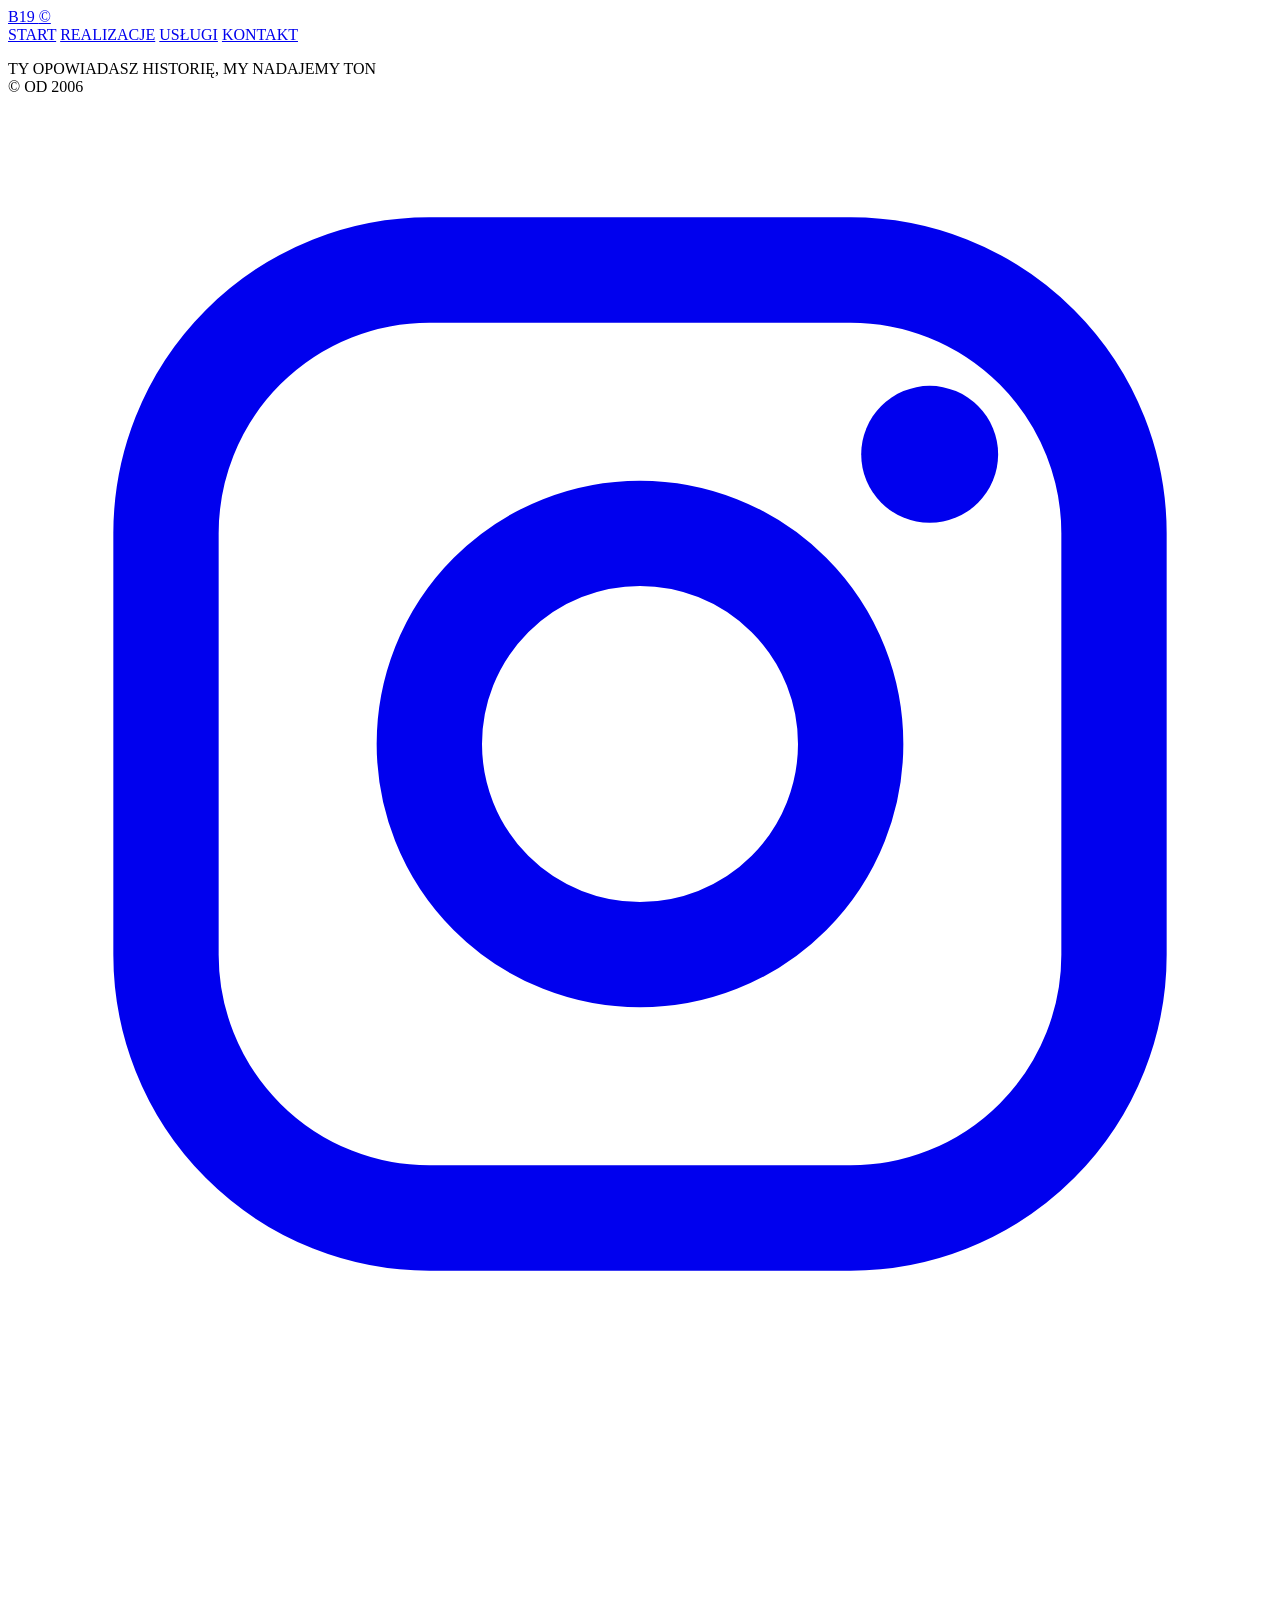
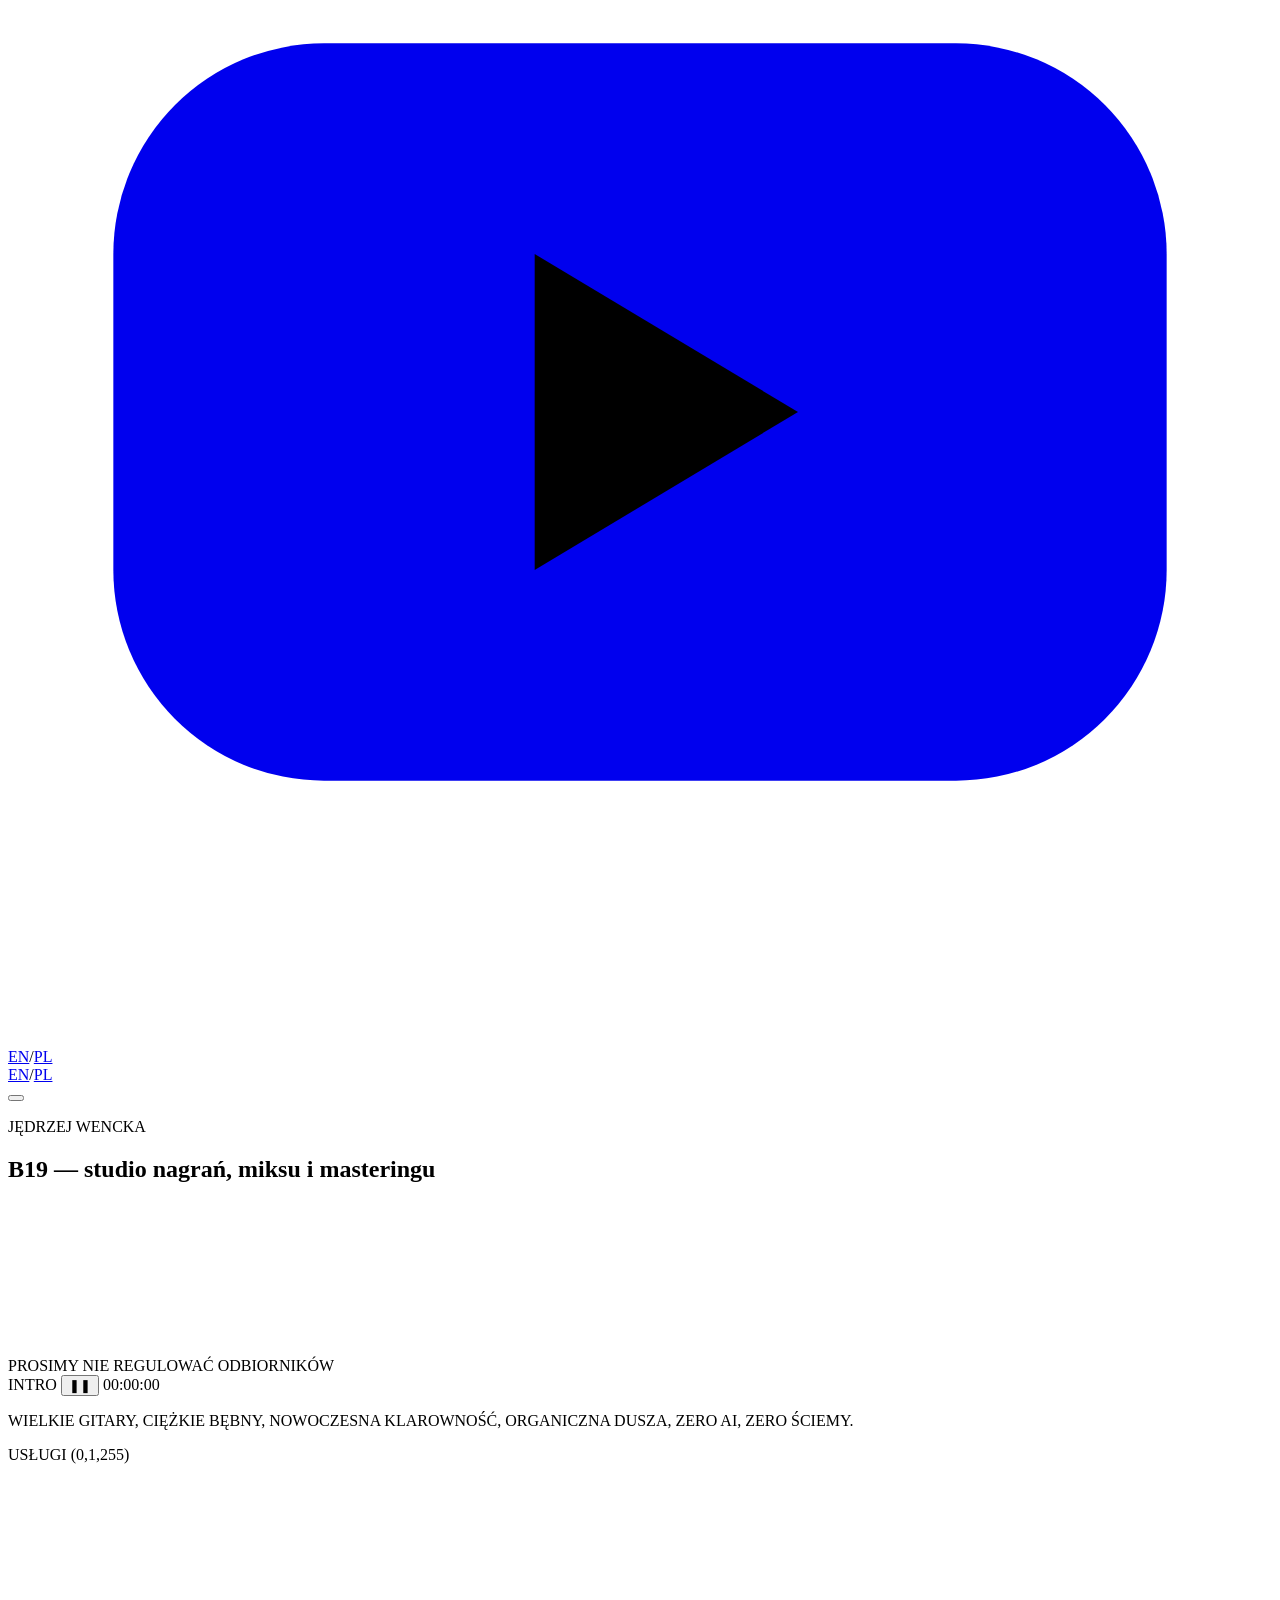
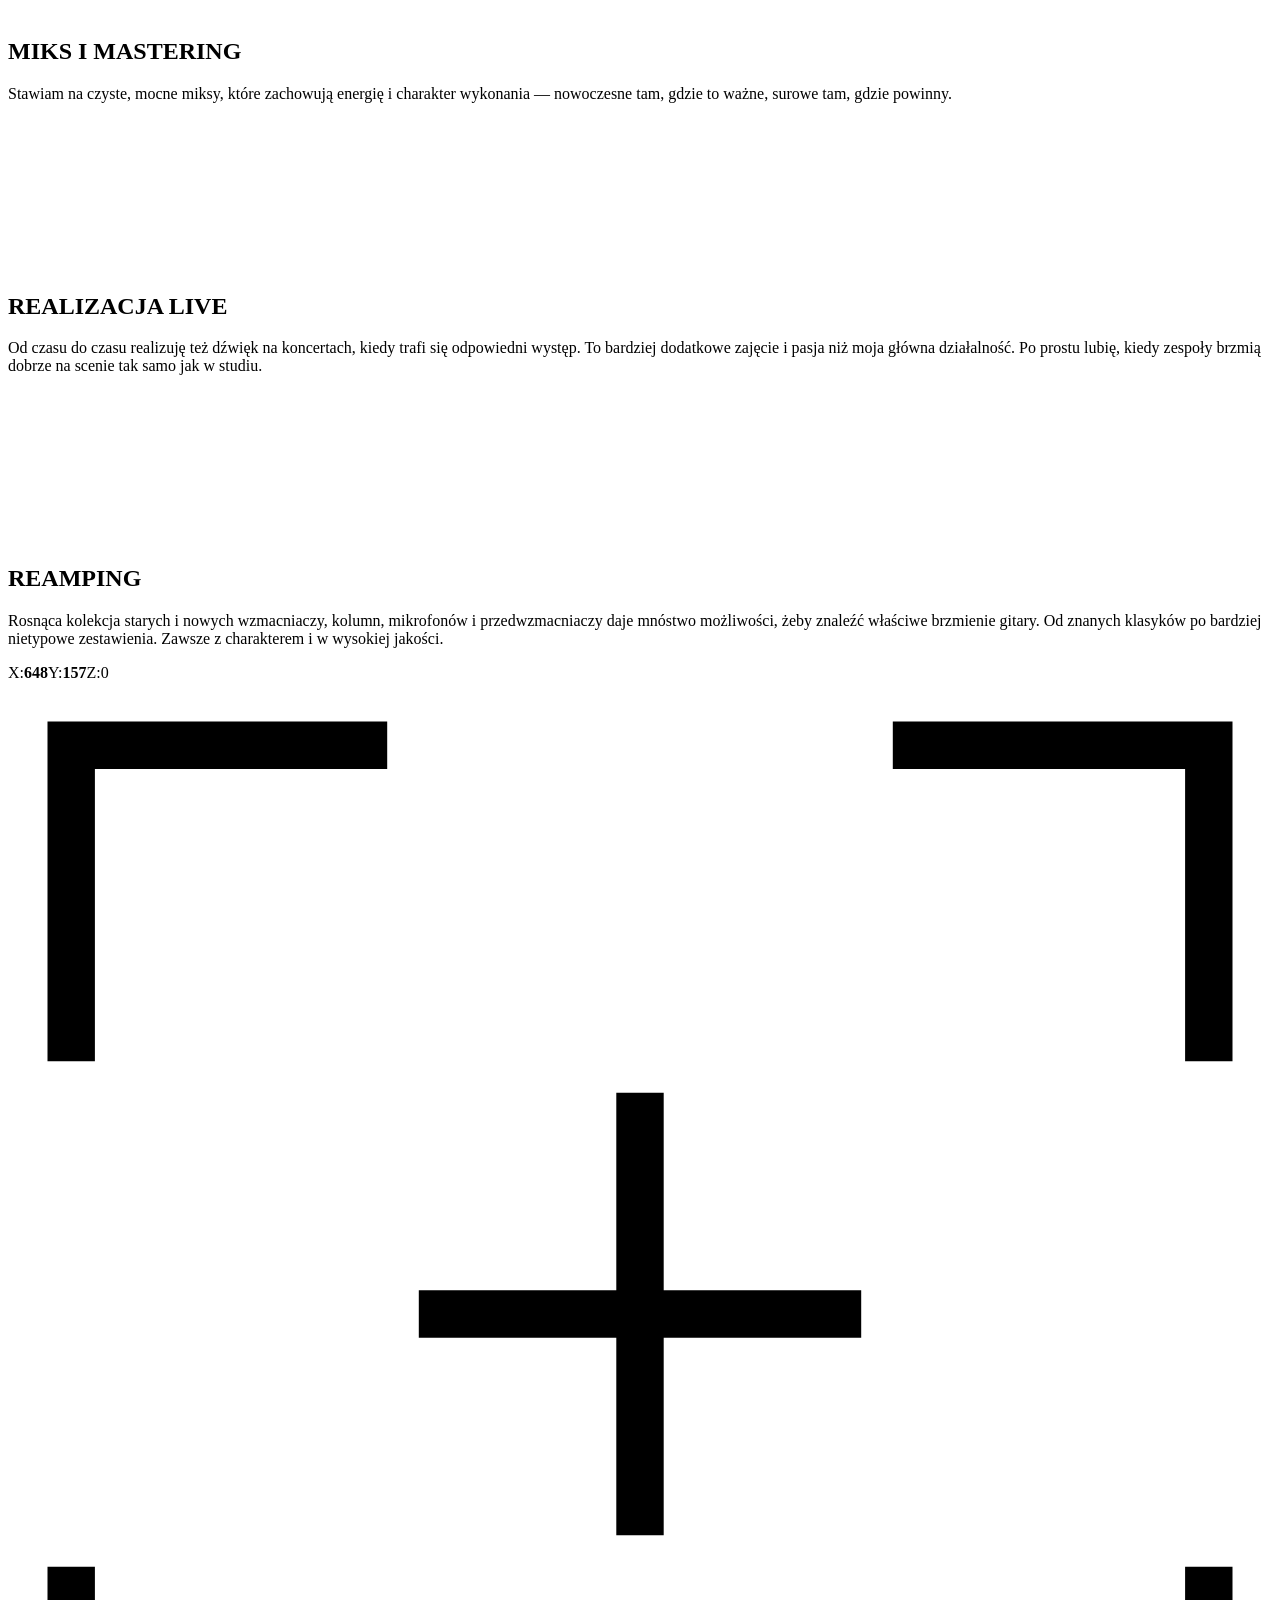
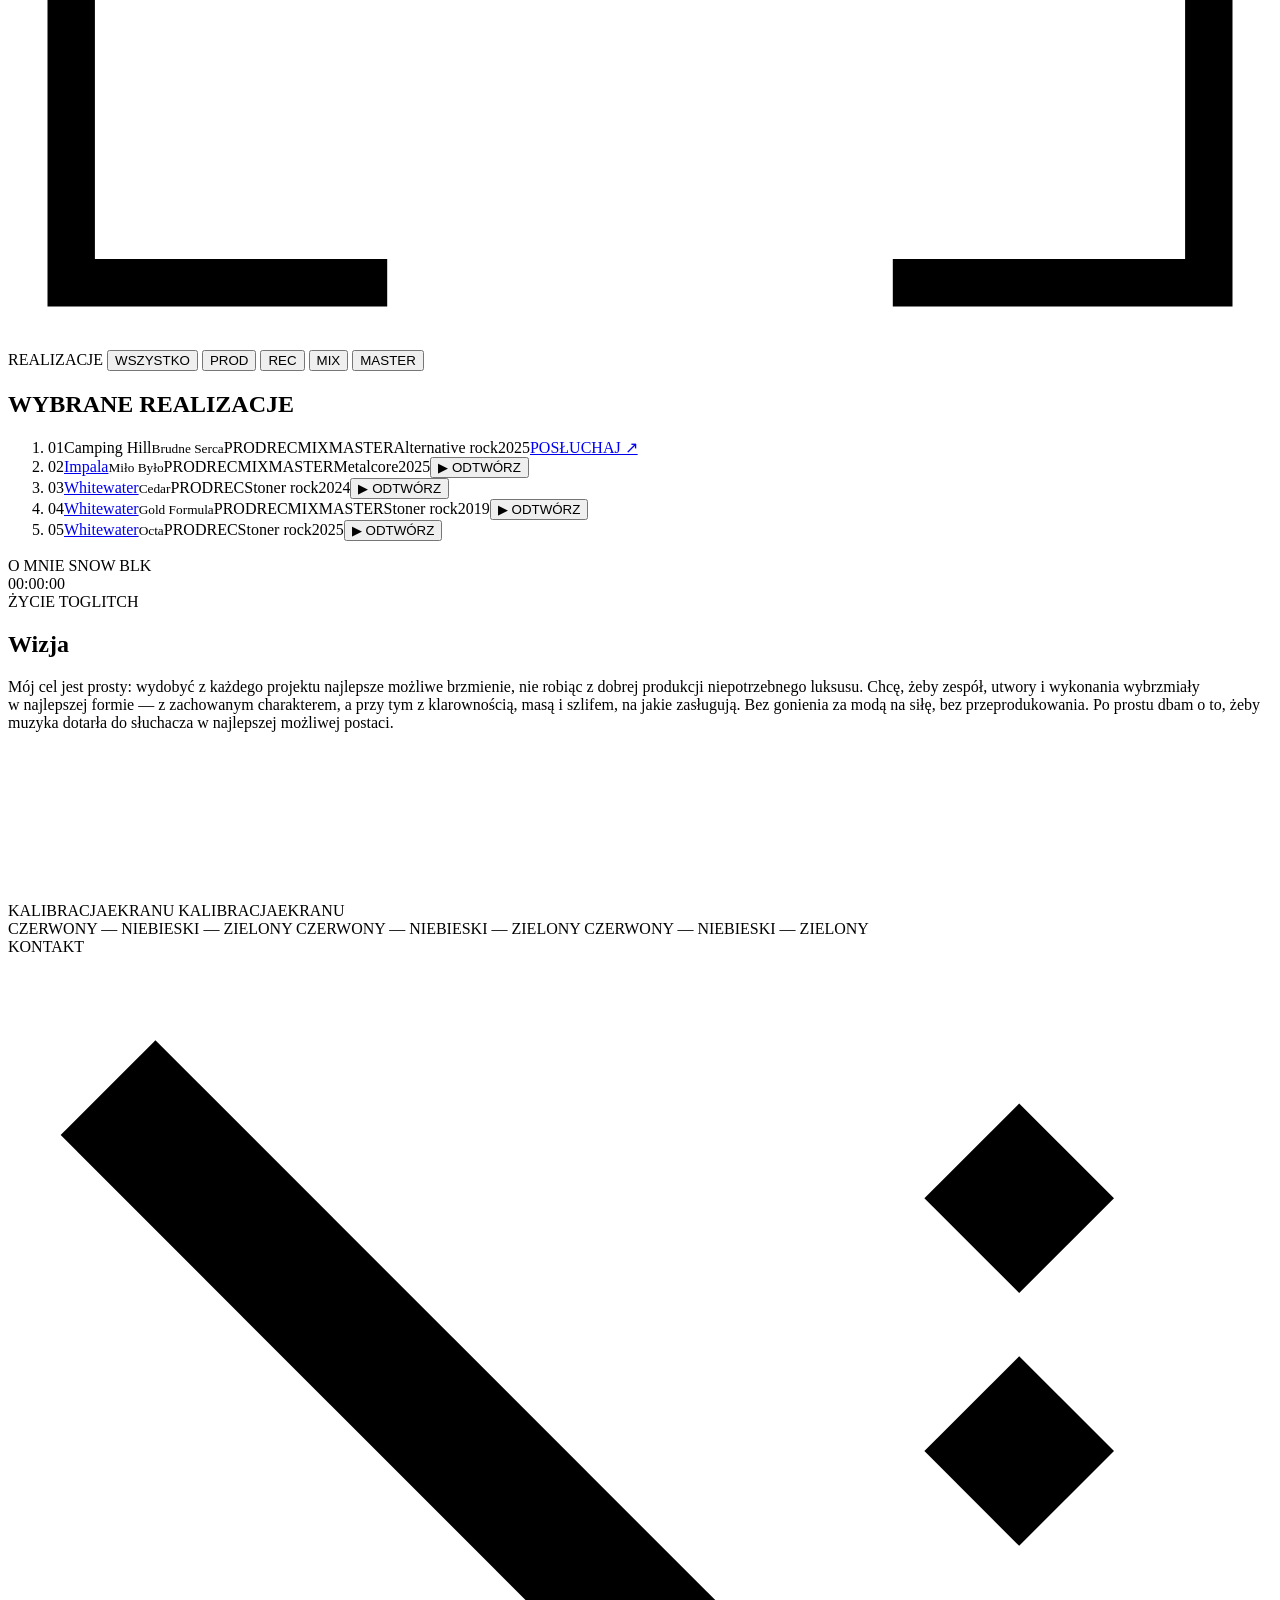
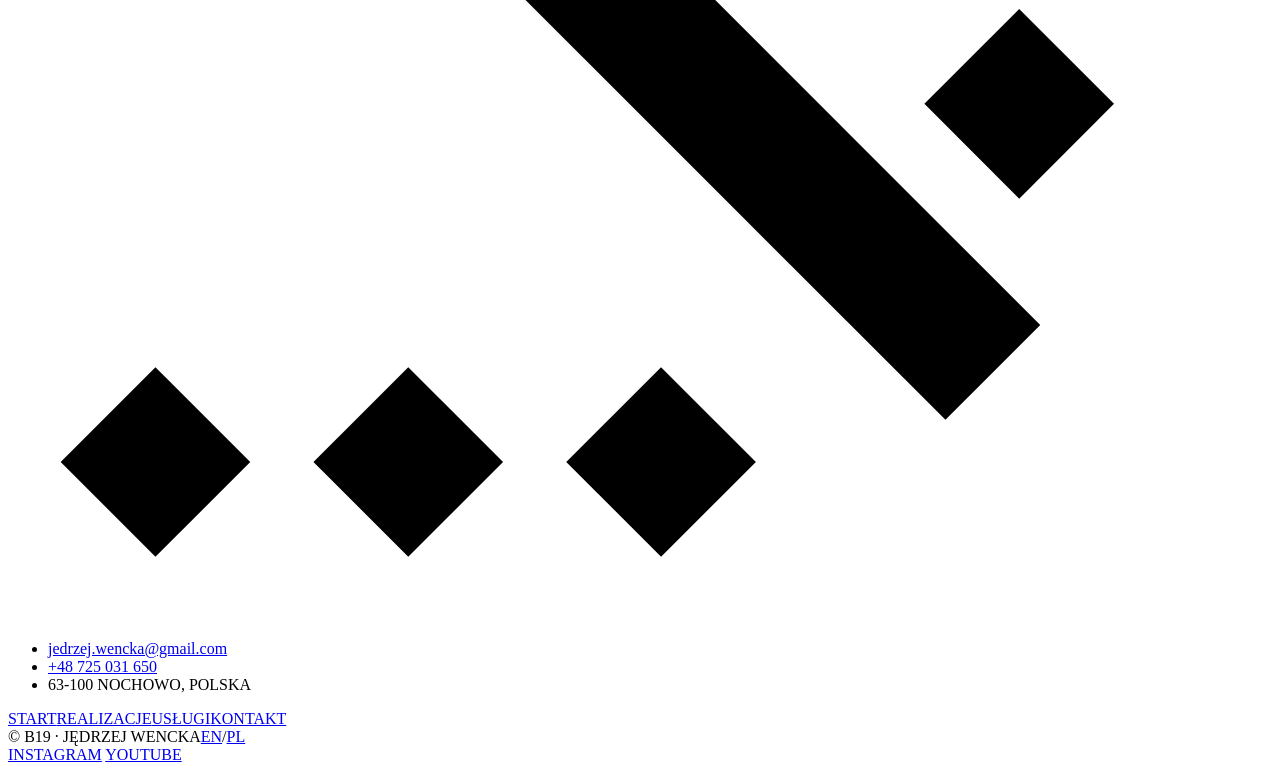
==== site/pl/index.html @ 466d135d "Gold Formula: 2019 (Blackfire); Camping Hill: alternative rock Co-Authored-By: Claude Opus 5.5 <nore" ====
<!doctype html>
<!-- GENERATED by tools/build.py from src/index.template.html + src/i18n.json — edit those, not this file. -->
<html lang="pl">
<head>
  <meta charset="utf-8">
  <meta name="viewport" content="width=device-width, initial-scale=1">
  <title>B19 — Jędrzej Wencka · Nagrania, miks i mastering</title>
  <meta name="description" content="B19 — nagrania, miks, mastering i reamping. Jędrzej Wencka, Nochowo k. Śremu. Wielkie gitary, ciężkie bębny, nowoczesna klarowność, organiczna dusza. Posłuchaj realizacji.">
  <meta name="theme-color" content="#000000">
  <link rel="canonical" href="https://b19studio.net/pl/">
  <link rel="alternate" hreflang="en" href="https://b19studio.net/">
  <link rel="alternate" hreflang="pl" href="https://b19studio.net/pl/">
  <link rel="alternate" hreflang="x-default" href="https://b19studio.net/">
  <meta property="og:type" content="website">
  <meta property="og:site_name" content="B19">
  <meta property="og:title" content="B19 — Jędrzej Wencka · Nagrania, miks i mastering">
  <meta property="og:description" content="B19 — nagrania, miks, mastering i reamping. Jędrzej Wencka, Nochowo k. Śremu. Wielkie gitary, ciężkie bębny, nowoczesna klarowność, organiczna dusza. Posłuchaj realizacji.">
  <meta property="og:url" content="https://b19studio.net/pl/">
  <meta property="og:locale" content="pl_PL">
  <meta property="og:locale:alternate" content="en_US">
  <meta property="og:image" content="https://b19studio.net/assets/og-image-pl.png">
  <meta property="og:image:width" content="1200">
  <meta property="og:image:height" content="630">
  <meta property="og:image:alt" content="B19 — Jędrzej Wencka: nagrania, miks, mastering, reamping">
  <meta name="twitter:card" content="summary_large_image">
  <meta name="twitter:image" content="https://b19studio.net/assets/og-image-pl.png">
  <link rel="icon" href="/assets/favicon.svg" type="image/svg+xml">
  <link rel="stylesheet" href="/css/styles.css?v=202610292156">
  <script type="application/ld+json">
  {
    "@context": "https://schema.org",
    "@type": "ProfessionalService",
    "name": "B19",
    "url": "https://b19studio.net/pl/",
    "description": "B19 — nagrania, miks, mastering i reamping. Jędrzej Wencka, Nochowo k. Śremu. Wielkie gitary, ciężkie bębny, nowoczesna klarowność, organiczna dusza. Posłuchaj realizacji.",
    "founder": { "@type": "Person", "name": "Jędrzej Wencka" },
    "email": "jedrzej.wencka@gmail.com",
    "telephone": "+48725031650",
    "address": { "@type": "PostalAddress", "postalCode": "63-100", "addressLocality": "Nochowo", "addressCountry": "PL" },
    "sameAs": ["https://www.instagram.com/stifflerri", "https://www.youtube.com/impalaband"],
    "inLanguage": "pl"
  }
  </script>
</head>
<body>

<!-- ============ HEADER ============ -->
<header class="header" id="top">
  <a class="logo mono" href="#top">B19 <span aria-hidden="true">©</span></a>
  <nav class="nav mono" aria-label="Menu główne">
    <a href="#top" class="is-active">START</a>
    <a href="#work">REALIZACJE</a>
    <a href="#services">USŁUGI</a>
    <a href="#contact">KONTAKT</a>
  </nav>
  <div class="header-right">
    <p class="tagline mono">TY OPOWIADASZ HISTORIĘ, MY NADAJEMY TON<br><span>© OD 2006</span></p>
    <div class="header-tools">
      <div class="social">
        <a href="https://www.instagram.com/stifflerri" target="_blank" rel="noopener" data-social="instagram" aria-label="Instagram"><svg viewBox="0 0 24 24"><rect x="3" y="3" width="18" height="18" rx="5" fill="none" stroke="currentColor" stroke-width="2"/><circle cx="12" cy="12" r="4" fill="none" stroke="currentColor" stroke-width="2"/><circle cx="17.5" cy="6.5" r="1.3" fill="currentColor"/></svg></a>
        <a href="https://www.youtube.com/impalaband" target="_blank" rel="noopener" data-social="youtube" aria-label="YouTube"><svg viewBox="0 0 24 24"><rect x="2" y="5" width="20" height="14" rx="4" fill="currentColor"/><path d="M10 9v6l5-3z" fill="#000"/></svg></a>
      </div>
      <div class="lang-switch mono" aria-label="Język"><a href="/" hreflang="en" lang="en" data-lang-link>EN</a><span class="sep">/</span><a href="/pl/" hreflang="pl" lang="pl" class="is-active" aria-current="true">PL</a></div>
    </div>
  </div>
  <div class="header-mobile">
    <div class="lang-switch mono" aria-label="Język"><a href="/" hreflang="en" lang="en" data-lang-link>EN</a><span class="sep">/</span><a href="/pl/" hreflang="pl" lang="pl" class="is-active" aria-current="true">PL</a></div>
    <button class="burger" aria-label="Otwórz menu" aria-expanded="false"><span></span><span></span><span></span></button>
  </div>
</header>

<div class="mobile-menu mono" hidden>
  <a href="#top">START</a><a href="#work">REALIZACJE</a><a href="#services">USŁUGI</a><a href="#contact">KONTAKT</a><div class="social mm-social" data-mm-social></div>
</div>

<main>

<!-- ============ HERO ============ -->
<section class="hero">
  <div class="hero-title">
    <p class="hero-name">JĘDRZEJ WENCKA</p>
    <h1 class="hero-b19" data-glitch="B19">B19<span class="visually-hidden"> — studio nagrań, miksu i masteringu</span></h1>
  </div>
  <div class="bars-wrap">
    <canvas class="bars" aria-hidden="true"></canvas>
    <div class="standby"><span>PROSIMY NIE REGULOWAĆ ODBIORNIKÓW</span></div>
  </div>
  <div class="transport mono">
    <span>INTRO</span>
    <button class="tp-btn" aria-label="Zatrzymaj animację" data-pause>❚❚</button>
    <span class="rec-dot" aria-hidden="true"></span>
    <span class="timecode" data-timecode>00:00:00</span>
  </div>
</section>

<!-- ============ STATEMENT ============ -->
<section class="statement">
  <p class="mono" data-typeout>WIELKIE GITARY, CIĘŻKIE BĘBNY, NOWOCZESNA KLAROWNOŚĆ, ORGANICZNA DUSZA, ZERO AI, ZERO ŚCIEMY.</p>
</section>

<!-- ============ SERVICES ============ -->
<section class="services" id="services">
  <div class="section-bar mono">
    <span>USŁUGI <i class="tri up"></i><i class="tri down"></i></span>
    <span>(0,1,255)</span>
  </div>
  <div class="services-grid">
    <article class="service">
      <canvas class="viz viz-noise" aria-hidden="true"></canvas>
      <h2 class="service-title">MIKS I MASTERING</h2>
      <p>Stawiam na czyste, mocne miksy, które zachowują energię i charakter wykonania — nowoczesne tam, gdzie to ważne, surowe tam, gdzie powinny.</p>
    </article>
    <article class="service">
      <canvas class="viz viz-dots" aria-hidden="true"></canvas>
      <h2 class="service-title">REALIZACJA LIVE</h2>
      <p>Od czasu do czasu realizuję też dźwięk na koncertach, kiedy trafi się odpowiedni występ. To bardziej dodatkowe zajęcie i pasja niż moja główna działalność. Po prostu lubię, kiedy zespoły brzmią dobrze na scenie tak samo jak w studiu.</p>
    </article>
    <article class="service">
      <canvas class="viz viz-arch" aria-hidden="true"></canvas>
      <h2 class="service-title">REAMPING</h2>
      <p>Rosnąca kolekcja starych i nowych wzmacniaczy, kolumn, mikrofonów i przedwzmacniaczy daje mnóstwo możliwości, żeby znaleźć właściwe brzmienie gitary. Od znanych klasyków po bardziej nietypowe zestawienia. Zawsze z charakterem i w wysokiej jakości.</p>
    </article>
  </div>
  <div class="coords mono" aria-hidden="true">
    <span>X:<b data-x>648</b></span><span>Y:<b data-y>157</b></span><span>Z:0</span>
    <svg class="crosshair" viewBox="0 0 40 40"><path d="M2 12V2h10M28 2h10v10M38 28v10H28M12 38H2V28M20 13v14M13 20h14" fill="none" stroke="currentColor" stroke-width="1.5"/></svg>
  </div>
</section>

<!-- ============ WORK / PORTFOLIO ============ -->
<section class="work" id="work">
  <div class="section-bar mono">
    <span>REALIZACJE <i class="tri right"></i></span>
    <span class="work-filters" role="tablist">
      <button class="is-active" data-filter="all">WSZYSTKO</button>
      <button data-filter="prod">PROD</button>
      <button data-filter="rec">REC</button>
      <button data-filter="mix">MIX</button>
      <button data-filter="master">MASTER</button>
    </span>
  </div>
  <h2 class="work-title">WYBRANE REALIZACJE</h2>
  <ol class="work-list" data-work-list>
    <li class="work-item"><span class="wi-num">01</span><span class="wi-title">Camping Hill<small>Brudne Serca</small></span><span class="wi-roles"><span class="tag prod">PROD</span><span class="tag rec">REC</span><span class="tag mix">MIX</span><span class="tag master">MASTER</span></span><span class="wi-genre">Alternative rock</span><span class="wi-year">2025</span><a class="wi-play" href="https://www.youtube.com/watch?v=c2w_vgFjx_o" target="_blank" rel="noopener">POSŁUCHAJ ↗</a></li>
    <li class="work-item"><span class="wi-num">02</span><span class="wi-title"><a class="artist-link" href="https://impalacore.bandcamp.com/album/25" target="_blank" rel="noopener">Impala</a><small>Miło Było</small></span><span class="wi-roles"><span class="tag prod">PROD</span><span class="tag rec">REC</span><span class="tag mix">MIX</span><span class="tag master">MASTER</span></span><span class="wi-genre">Metalcore</span><span class="wi-year">2025</span><button class="wi-play" data-audio>▶ ODTWÓRZ</button></li>
    <li class="work-item"><span class="wi-num">03</span><span class="wi-title"><a class="artist-link" href="https://whitewaterband.bandcamp.com/" target="_blank" rel="noopener">Whitewater</a><small>Cedar</small></span><span class="wi-roles"><span class="tag prod">PROD</span><span class="tag rec">REC</span></span><span class="wi-genre">Stoner rock</span><span class="wi-year">2024</span><button class="wi-play" data-audio>▶ ODTWÓRZ</button></li>
    <li class="work-item"><span class="wi-num">04</span><span class="wi-title"><a class="artist-link" href="https://whitewaterband.bandcamp.com/" target="_blank" rel="noopener">Whitewater</a><small>Gold Formula</small></span><span class="wi-roles"><span class="tag prod">PROD</span><span class="tag rec">REC</span><span class="tag mix">MIX</span><span class="tag master">MASTER</span></span><span class="wi-genre">Stoner rock</span><span class="wi-year">2019</span><button class="wi-play" data-audio>▶ ODTWÓRZ</button></li>
    <li class="work-item"><span class="wi-num">05</span><span class="wi-title"><a class="artist-link" href="https://whitewaterband.bandcamp.com/" target="_blank" rel="noopener">Whitewater</a><small>Octa</small></span><span class="wi-roles"><span class="tag prod">PROD</span><span class="tag rec">REC</span></span><span class="wi-genre">Stoner rock</span><span class="wi-year">2025</span><button class="wi-play" data-audio>▶ ODTWÓRZ</button></li>
  </ol>
</section>

<!-- ============ ABOUT / VISION ============ -->
<section class="about" id="about">
  <div class="about-left">
    <div class="about-bar mono">
      <div><span>O MNIE <i class="tri right"></i></span><span>SNOW BLK</span></div>
      <div><span data-timecode>00:00:00</span></div>
      <div class="r"><span>ŻYCIE TO</span><span>GLITCH</span></div>
    </div>
    <h2>Wizja</h2>
    <p>Mój cel jest prosty: wydobyć z każdego projektu najlepsze możliwe brzmienie, nie robiąc z dobrej produkcji niepotrzebnego luksusu. Chcę, żeby zespół, utwory i wykonania wybrzmiały w najlepszej formie — z zachowanym charakterem, a przy tym z klarownością, masą i szlifem, na jakie zasługują. Bez gonienia za modą na siłę, bez przeprodukowania. Po prostu dbam o to, żeby muzyka dotarła do słuchacza w najlepszej możliwej postaci.</p>
  </div>
  <div class="about-right">
    <canvas class="viz-disc" aria-hidden="true"></canvas>
  </div>
</section>

<!-- ============ CALIBRATION MARQUEE ============ -->
<section class="calibration" aria-label="KALIBRACJA EKRANU">
  <div class="cal-row cal-red"><div class="cal-track" aria-hidden="true">
    <span>KALIBRACJA</span><i class="pill pill-rainbow"></i><span>EKRANU</span><i class="pill pill-rainbow"></i>
    <span>KALIBRACJA</span><i class="pill pill-rainbow"></i><span>EKRANU</span><i class="pill pill-rainbow"></i>
  </div></div>
  <div class="cal-row cal-blue"><div class="cal-track reverse" aria-hidden="true">
    <span>CZERWONY — NIEBIESKI — ZIELONY</span><i class="pill pill-noise"></i>
    <span>CZERWONY — NIEBIESKI — ZIELONY</span><i class="pill pill-noise"></i>
    <span>CZERWONY — NIEBIESKI — ZIELONY</span><i class="pill pill-noise"></i>
  </div></div>
</section>

<!-- ============ CONTACT ============ -->
<section class="contact" id="contact">
  <div class="section-bar mono dark"><span>KONTAKT <i class="tri up"></i></span></div>
  <div class="contact-body">
    <svg class="glyph" viewBox="0 0 120 120" aria-hidden="true">
      <g fill="#000">
        <path d="M14 8l84 84-9 9L5 17z"/>
        <path d="M96 14l9 9-9 9-9-9z"/><path d="M96 38l9 9-9 9-9-9z"/><path d="M96 62l9 9-9 9-9-9z"/>
        <path d="M14 96l9 9-9 9-9-9z"/><path d="M38 96l9 9-9 9-9-9z"/><path d="M62 96l9 9-9 9-9-9z"/>
      </g>
    </svg>
    <ul class="contact-list">
      <li><a href="mailto:jedrzej.wencka@gmail.com">jedrzej.wencka@gmail.com</a></li>
      <li><a href="tel:+48725031650">+48 725 031 650</a></li>
      <li>63-100 NOCHOWO, POLSKA</li>
    </ul>
  </div>
</section>

</main>

<!-- ============ AUDIO DECK (self-hosted tracks) ============ -->
<div class="deck" data-deck hidden>
  <button class="deck-play mono" data-deck-play aria-label="Odtwórz">▶</button>
  <div class="deck-info">
    <div class="deck-title" data-deck-title></div>
    <div class="deck-roles" data-deck-roles></div>
  </div>
  <canvas class="deck-wave" data-deck-wave aria-label="Przewiń"></canvas>
  <span class="deck-time mono" data-deck-time>00:00:00 / 00:00:00</span>
  <div class="deck-q mono" role="group" aria-label="Jakość dźwięku">
    <button data-deck-q="mp3" title="MP3 320 kbps — szybki start">320K</button>
    <button data-deck-q="flac" title="FLAC 24-bit — bezstratnie">LOSSLESS</button>
  </div>
  <button class="deck-close mono" data-deck-close aria-label="Zamknij odtwarzacz">✕</button>
</div>

<!-- ============ FOOTER ============ -->
<footer class="footer mono">
  <nav aria-label="Stopka">
    <a href="#top" class="is-active">START</a><a href="#work">REALIZACJE</a><a href="#services">USŁUGI</a><a href="#contact">KONTAKT</a>
  </nav>
  <div class="footer-mid"><span>© <span data-year></span> B19 · JĘDRZEJ WENCKA</span><span class="footer-lang"><a href="/" hreflang="en" lang="en" data-lang-link>EN</a><span class="sep">/</span><a href="/pl/" hreflang="pl" lang="pl" class="is-active" aria-current="true">PL</a></span></div>
  <div class="footer-right">
    <a href="https://www.instagram.com/stifflerri" target="_blank" rel="noopener" data-social="instagram">INSTAGRAM</a>
    <a href="https://www.youtube.com/impalaband" target="_blank" rel="noopener" data-social="youtube">YOUTUBE</a>
  </div>
</footer>

<script src="/js/work-data.js?v=202610292156"></script>
<script src="/js/peaks.js?v=202610292156"></script>
<script src="/js/main.js?v=202610292156"></script>
</body>
</html>
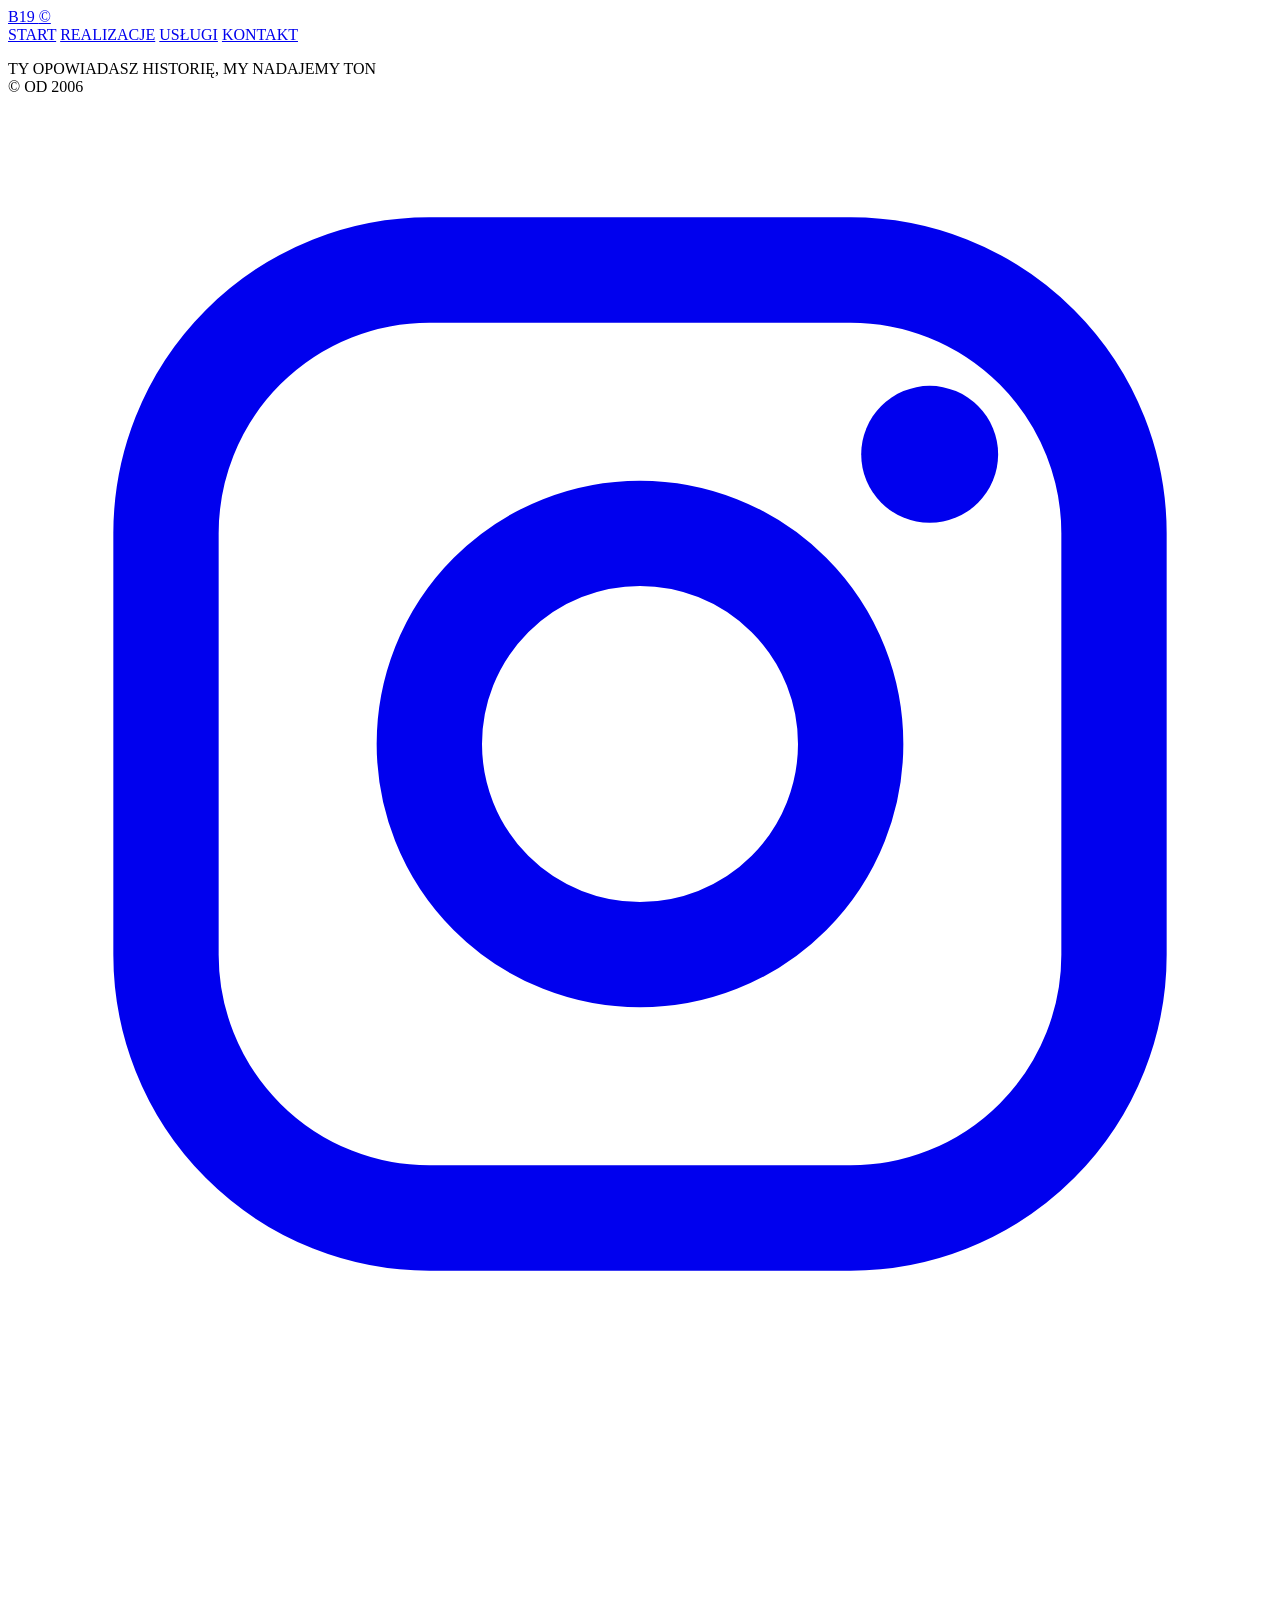
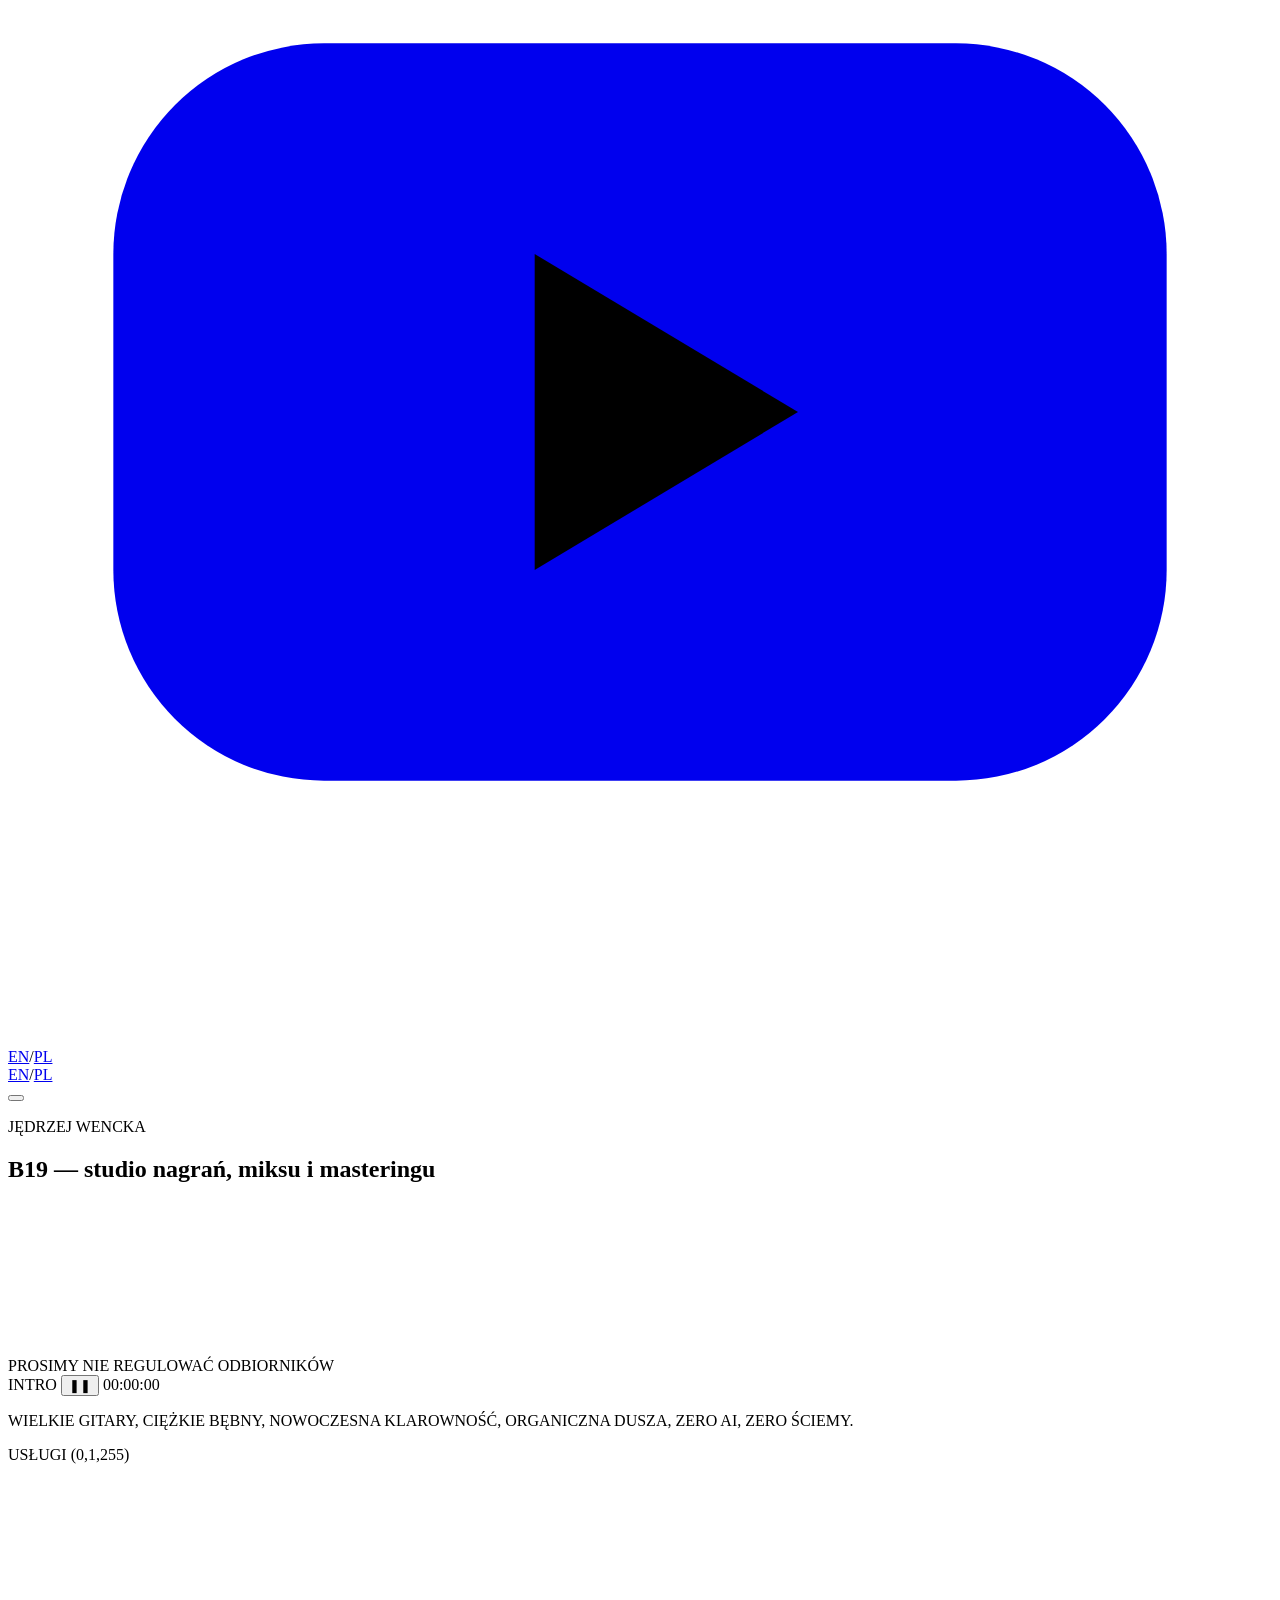
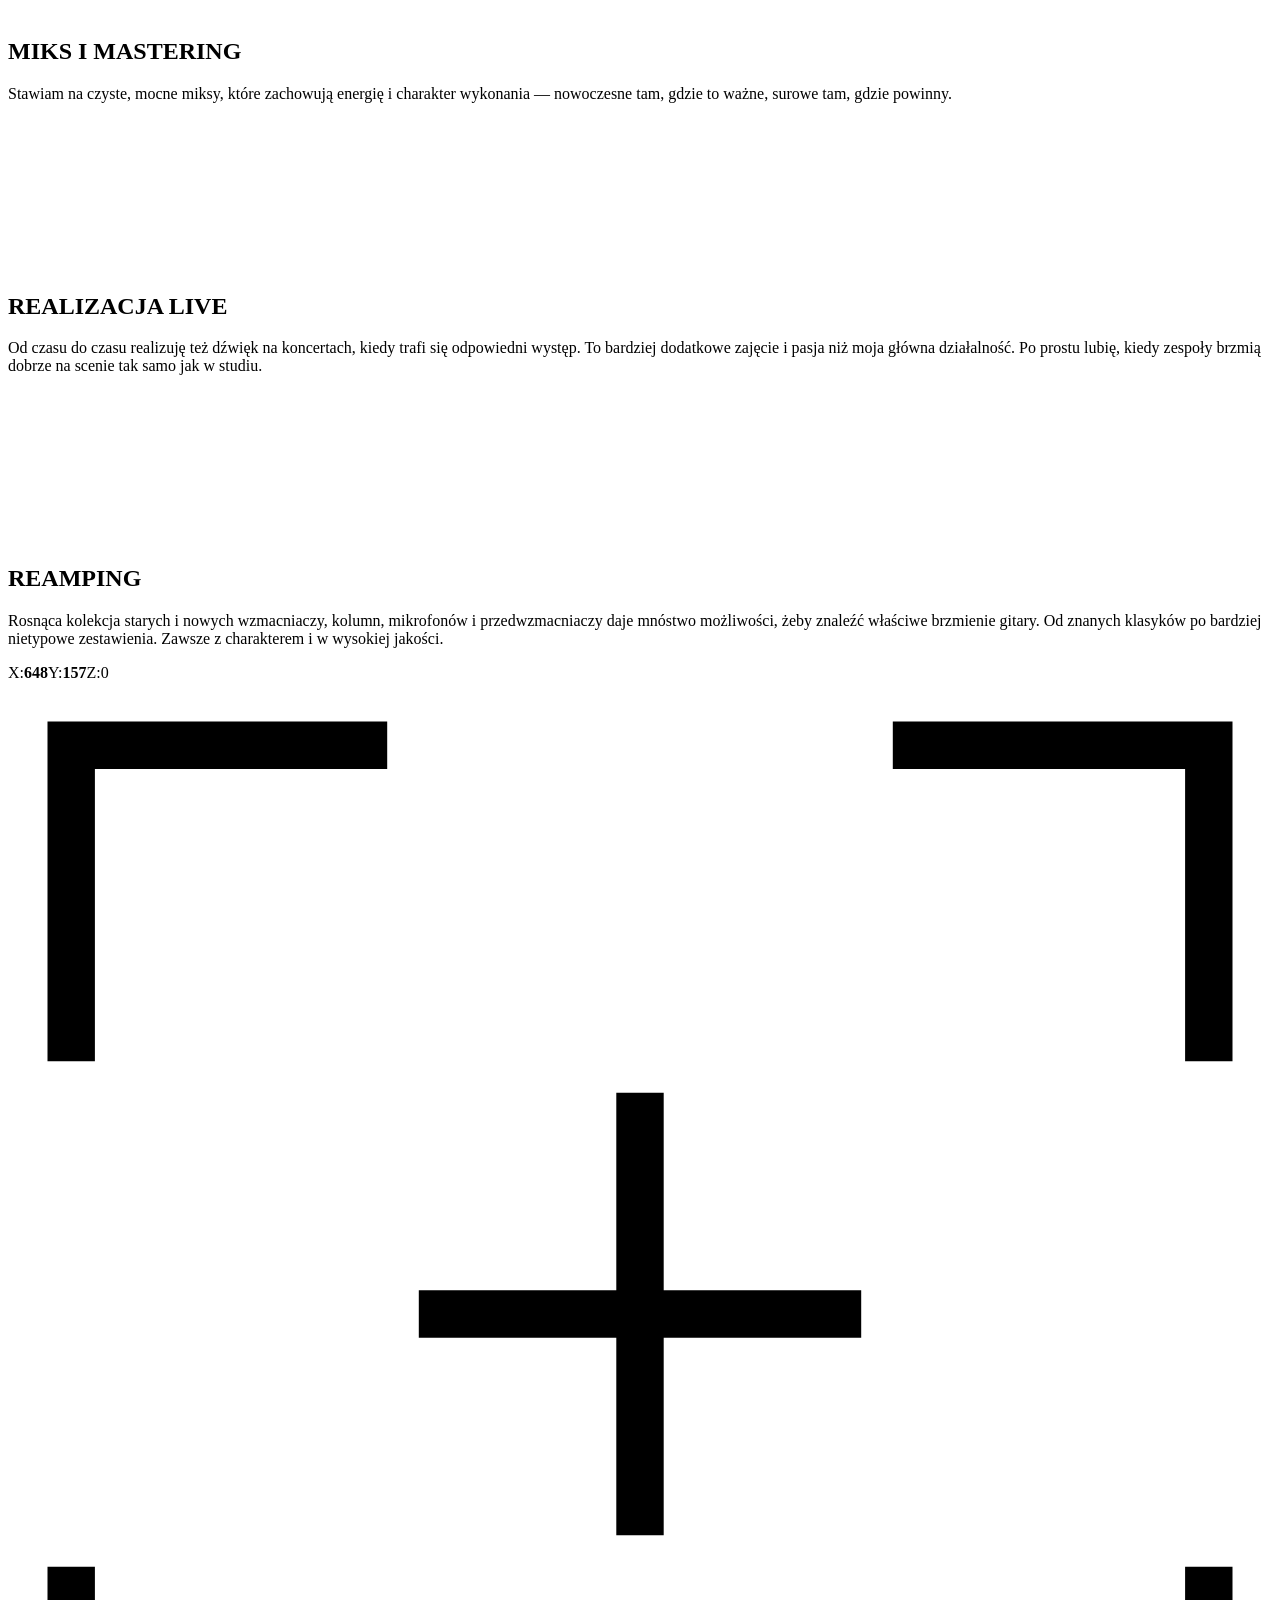
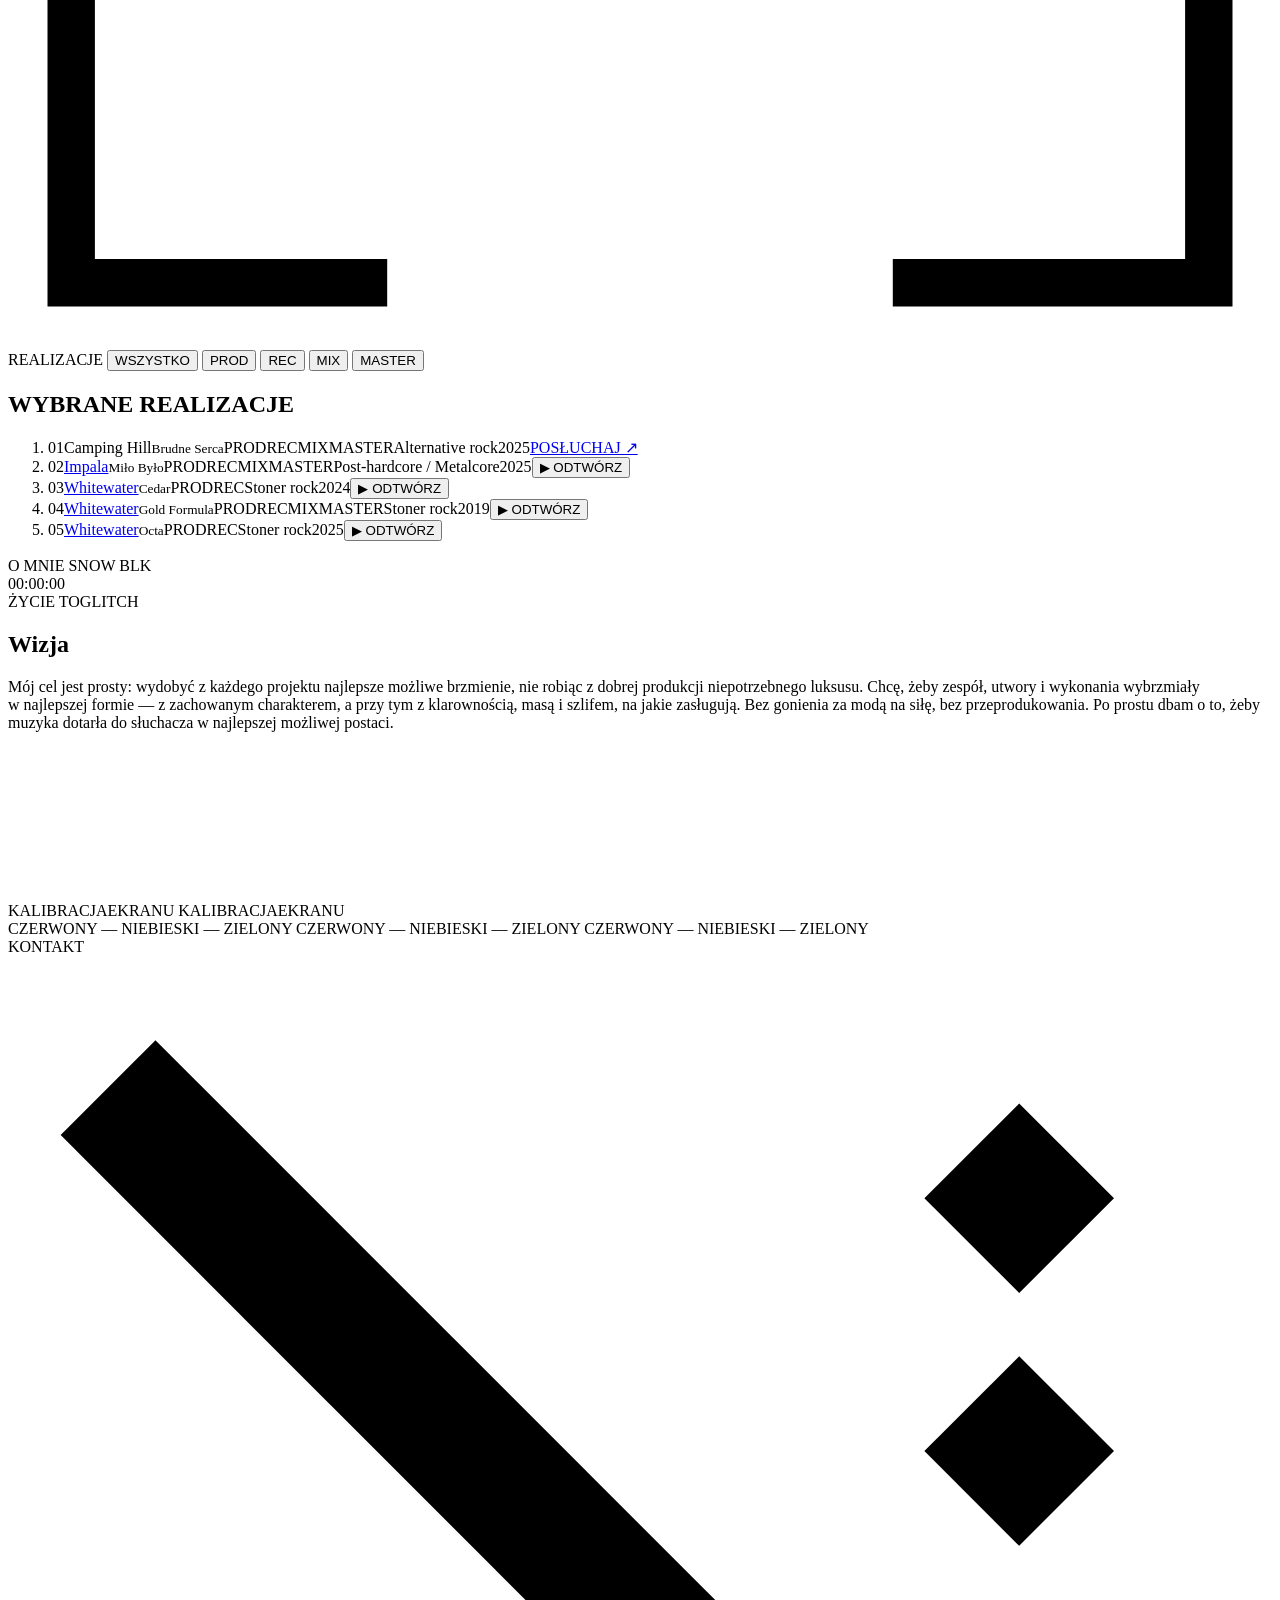
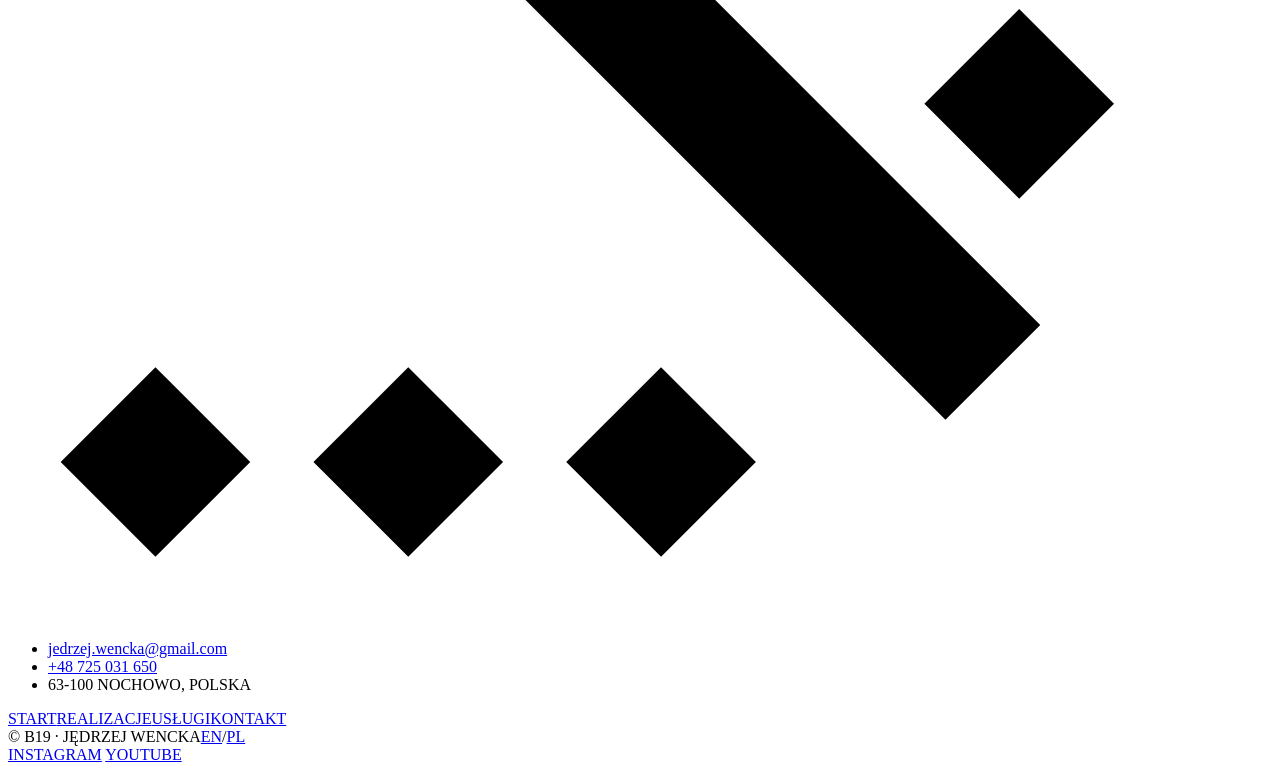
==== commit 43122cfb: "Impala: post-hardcore / metalcore Co-Authored-By: Claude Opus 5.5 <noreply@anthropic.com> Claude-Ses" ====
--- a/site/pl/index.html
+++ b/site/pl/index.html
@@ -142,7 +142,7 @@
   <h2 class="work-title">WYBRANE REALIZACJE</h2>
   <ol class="work-list" data-work-list>
     <li class="work-item"><span class="wi-num">01</span><span class="wi-title">Camping Hill<small>Brudne Serca</small></span><span class="wi-roles"><span class="tag prod">PROD</span><span class="tag rec">REC</span><span class="tag mix">MIX</span><span class="tag master">MASTER</span></span><span class="wi-genre">Alternative rock</span><span class="wi-year">2025</span><a class="wi-play" href="https://www.youtube.com/watch?v=c2w_vgFjx_o" target="_blank" rel="noopener">POSŁUCHAJ ↗</a></li>
-    <li class="work-item"><span class="wi-num">02</span><span class="wi-title"><a class="artist-link" href="https://impalacore.bandcamp.com/album/25" target="_blank" rel="noopener">Impala</a><small>Miło Było</small></span><span class="wi-roles"><span class="tag prod">PROD</span><span class="tag rec">REC</span><span class="tag mix">MIX</span><span class="tag master">MASTER</span></span><span class="wi-genre">Metalcore</span><span class="wi-year">2025</span><button class="wi-play" data-audio>▶ ODTWÓRZ</button></li>
+    <li class="work-item"><span class="wi-num">02</span><span class="wi-title"><a class="artist-link" href="https://impalacore.bandcamp.com/album/25" target="_blank" rel="noopener">Impala</a><small>Miło Było</small></span><span class="wi-roles"><span class="tag prod">PROD</span><span class="tag rec">REC</span><span class="tag mix">MIX</span><span class="tag master">MASTER</span></span><span class="wi-genre">Post-hardcore / Metalcore</span><span class="wi-year">2025</span><button class="wi-play" data-audio>▶ ODTWÓRZ</button></li>
     <li class="work-item"><span class="wi-num">03</span><span class="wi-title"><a class="artist-link" href="https://whitewaterband.bandcamp.com/" target="_blank" rel="noopener">Whitewater</a><small>Cedar</small></span><span class="wi-roles"><span class="tag prod">PROD</span><span class="tag rec">REC</span></span><span class="wi-genre">Stoner rock</span><span class="wi-year">2024</span><button class="wi-play" data-audio>▶ ODTWÓRZ</button></li>
     <li class="work-item"><span class="wi-num">04</span><span class="wi-title"><a class="artist-link" href="https://whitewaterband.bandcamp.com/" target="_blank" rel="noopener">Whitewater</a><small>Gold Formula</small></span><span class="wi-roles"><span class="tag prod">PROD</span><span class="tag rec">REC</span><span class="tag mix">MIX</span><span class="tag master">MASTER</span></span><span class="wi-genre">Stoner rock</span><span class="wi-year">2019</span><button class="wi-play" data-audio>▶ ODTWÓRZ</button></li>
     <li class="work-item"><span class="wi-num">05</span><span class="wi-title"><a class="artist-link" href="https://whitewaterband.bandcamp.com/" target="_blank" rel="noopener">Whitewater</a><small>Octa</small></span><span class="wi-roles"><span class="tag prod">PROD</span><span class="tag rec">REC</span></span><span class="wi-genre">Stoner rock</span><span class="wi-year">2025</span><button class="wi-play" data-audio>▶ ODTWÓRZ</button></li>
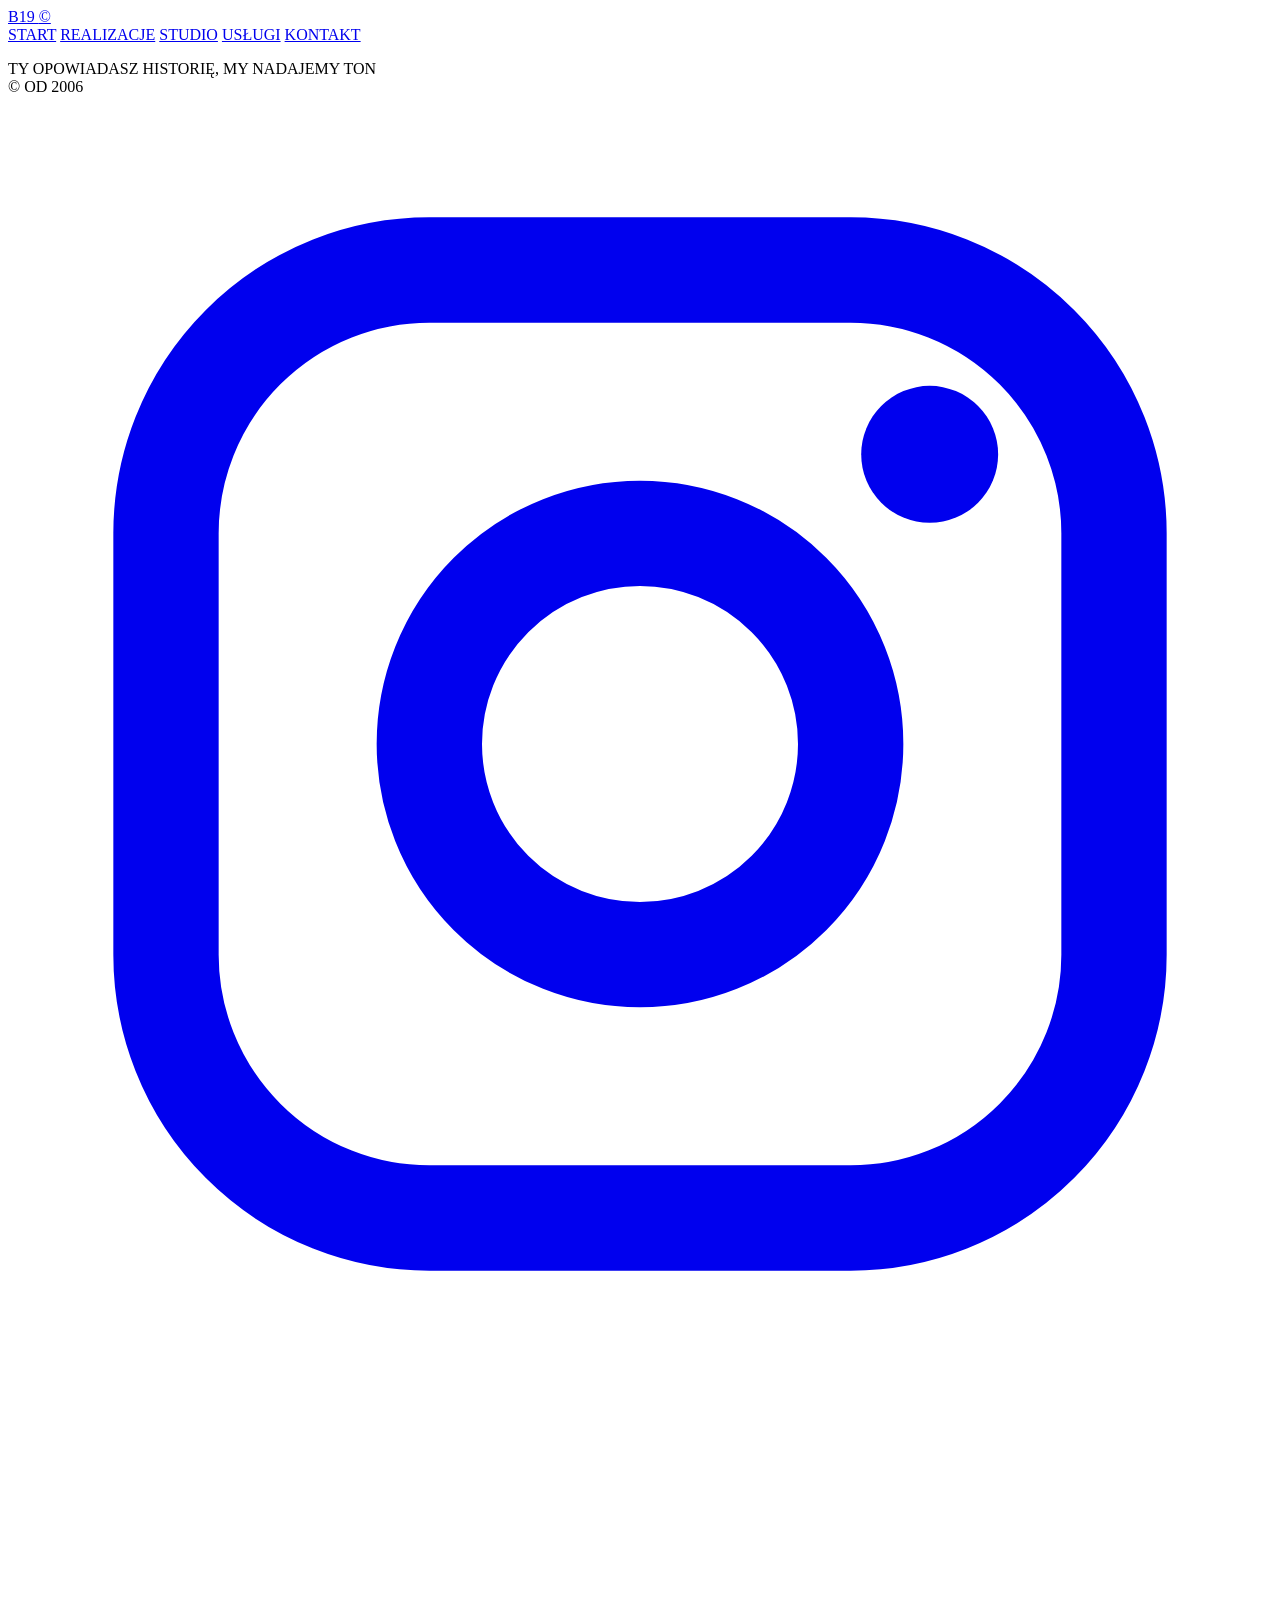
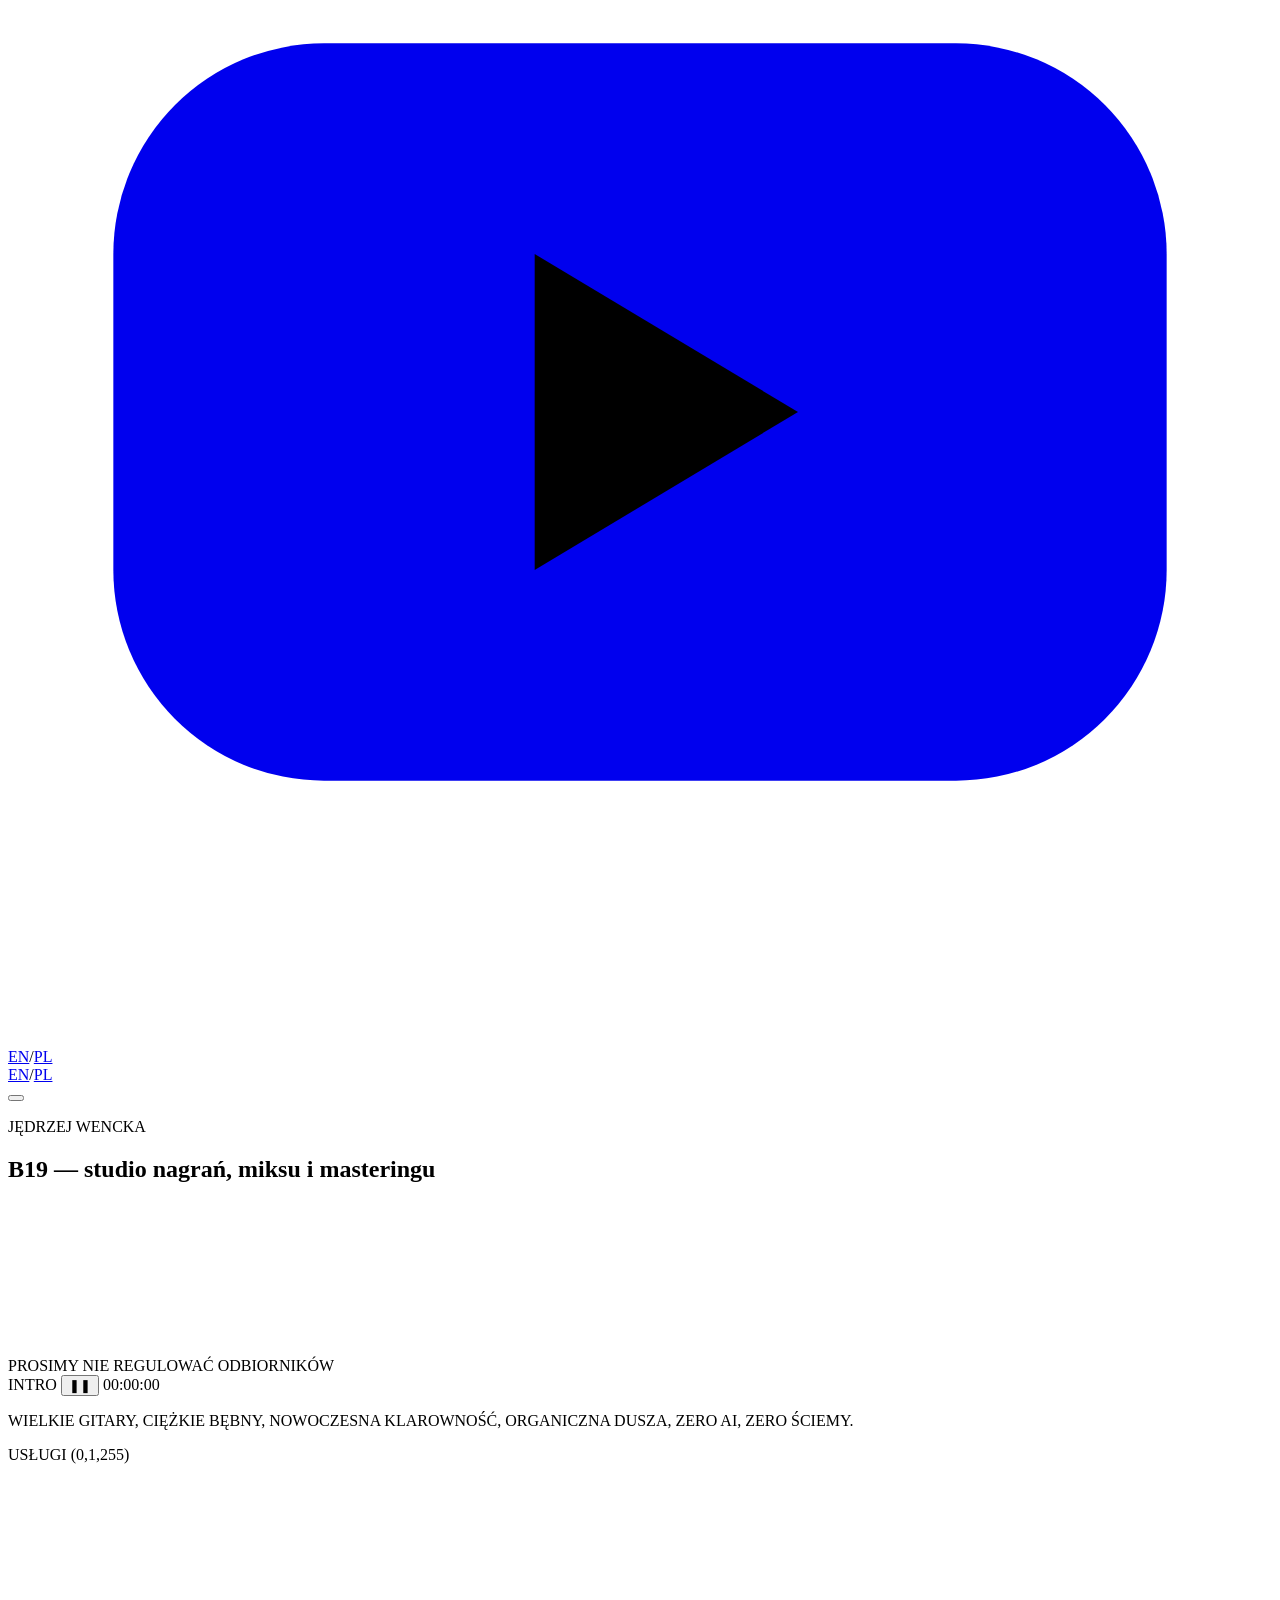
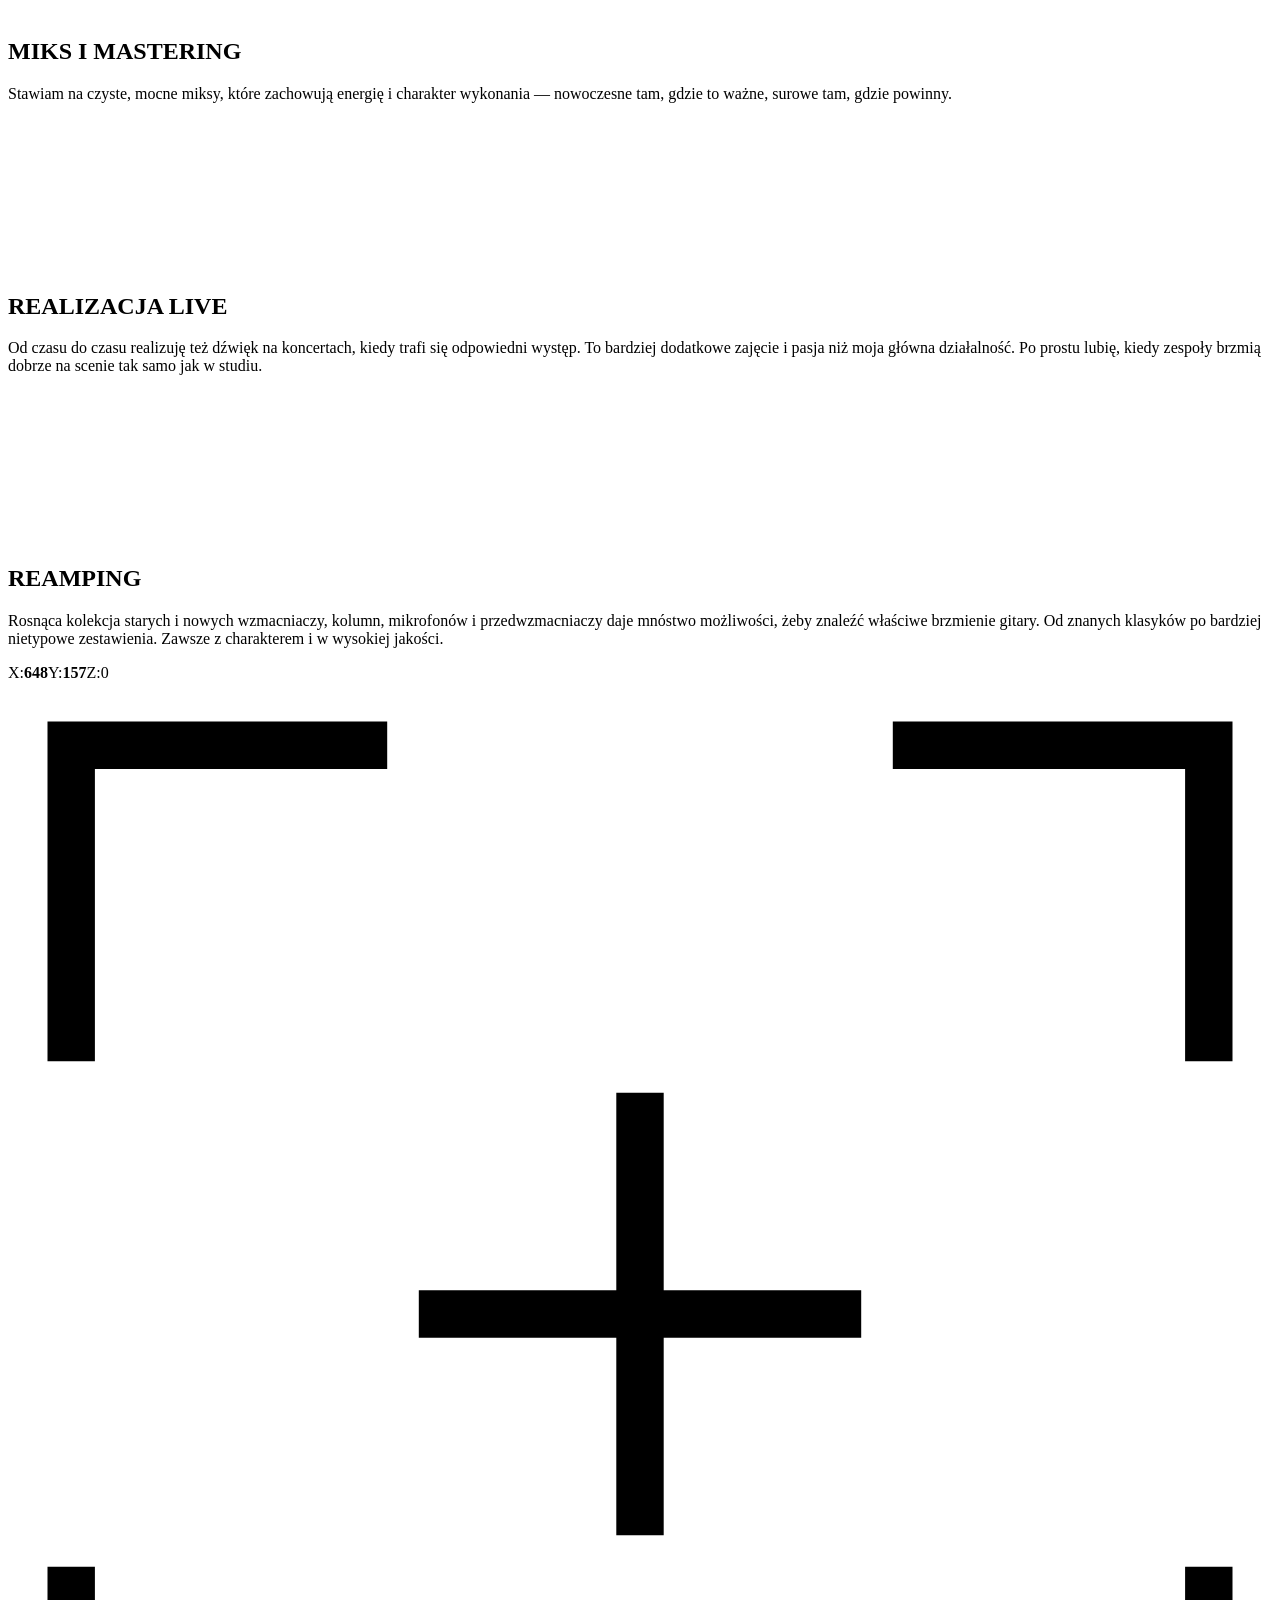
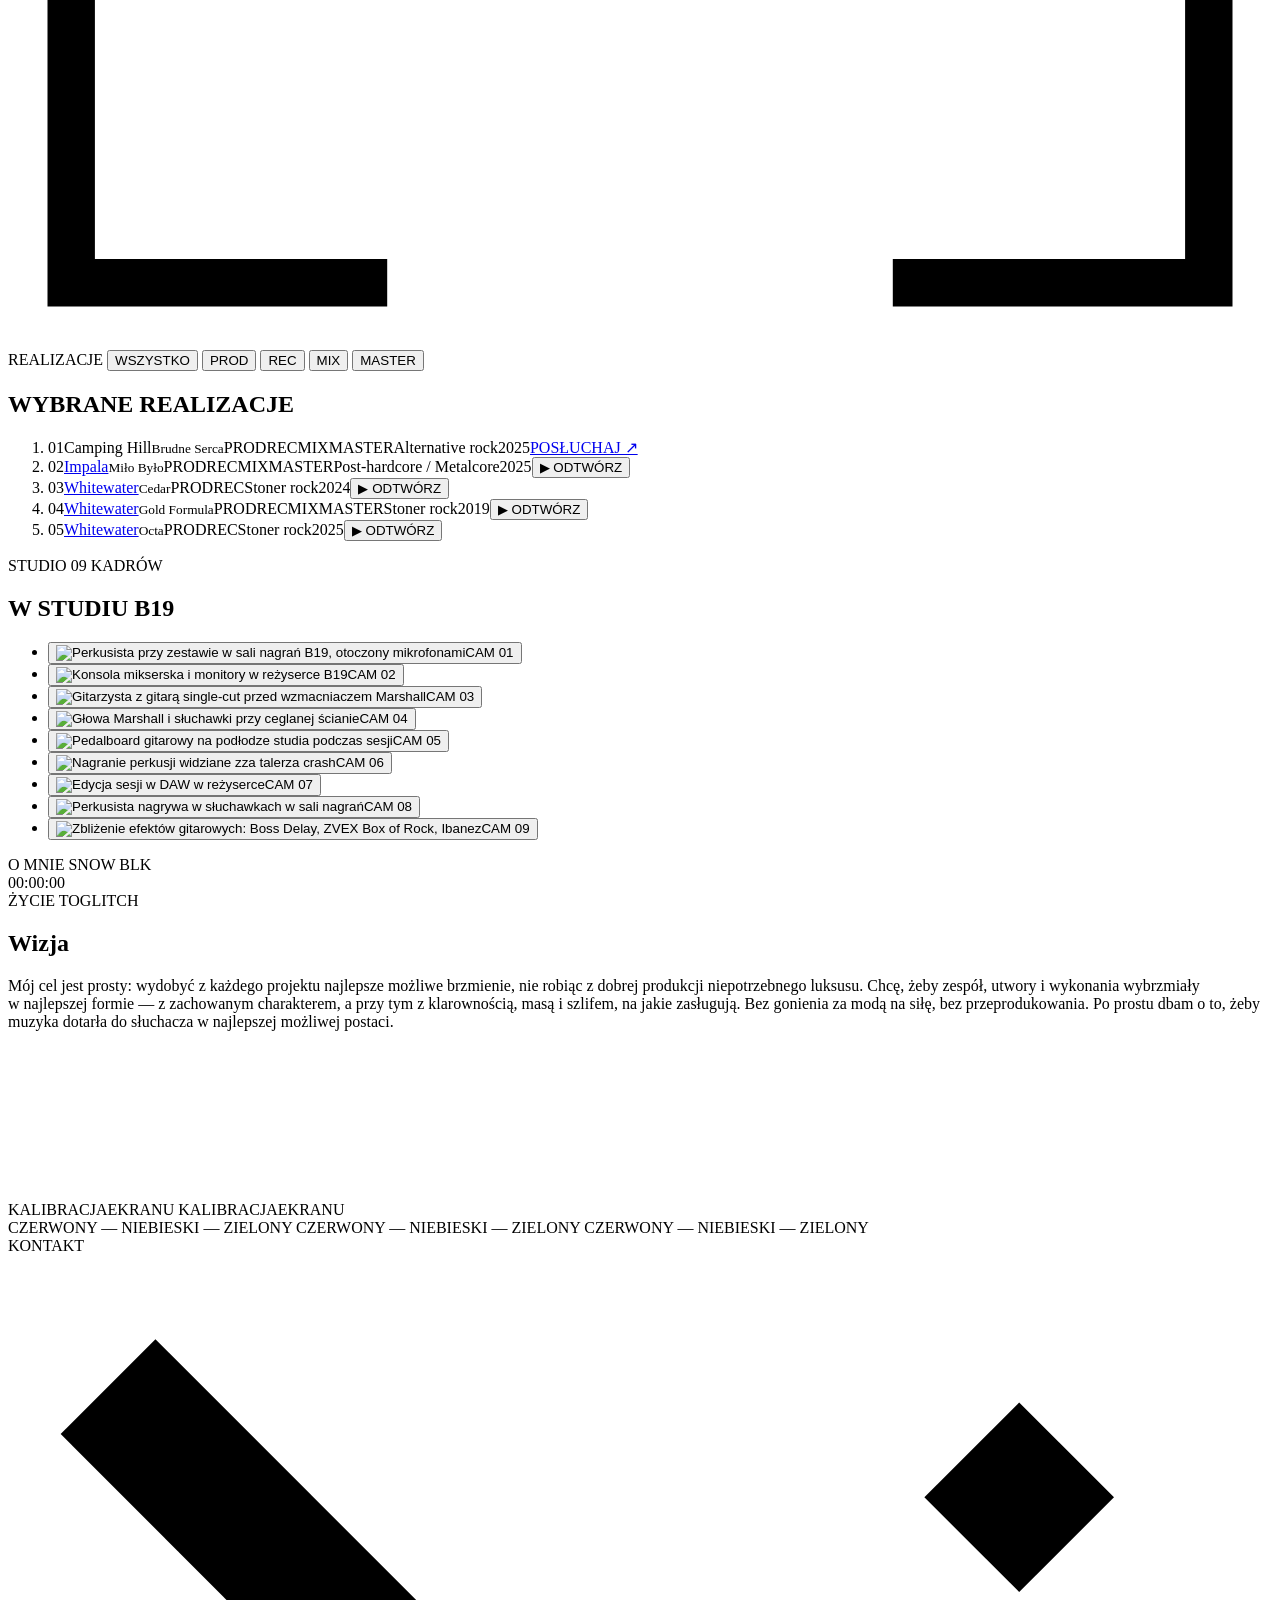
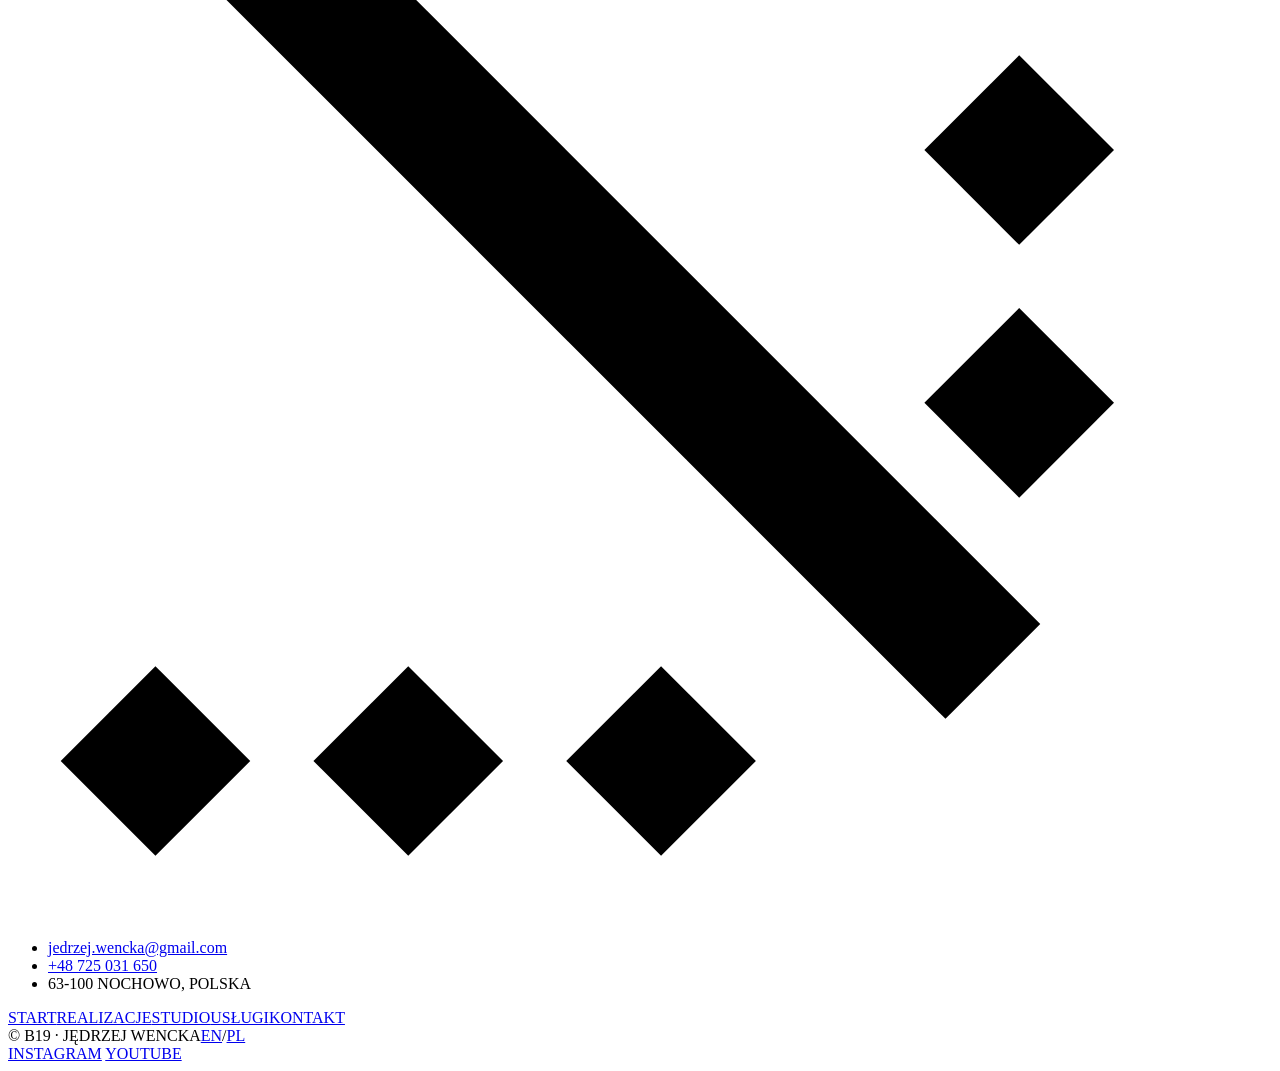
==== commit ffa46d05: "Add STUDIO photo gallery (EN/PL) 9 studio photos (WebP, 900/1800 px), black-and-white grid with a la" ====
--- a/site/pl/index.html
+++ b/site/pl/index.html
@@ -25,7 +25,7 @@
   <meta name="twitter:card" content="summary_large_image">
   <meta name="twitter:image" content="https://b19studio.net/assets/og-image-pl.png">
   <link rel="icon" href="/assets/favicon.svg" type="image/svg+xml">
-  <link rel="stylesheet" href="/css/styles.css?v=202610292156">
+  <link rel="stylesheet" href="/css/styles.css?v=202610300827">
   <script type="application/ld+json">
   {
     "@context": "https://schema.org",
@@ -50,6 +50,7 @@
   <nav class="nav mono" aria-label="Menu główne">
     <a href="#top" class="is-active">START</a>
     <a href="#work">REALIZACJE</a>
+    <a href="#studio">STUDIO</a>
     <a href="#services">USŁUGI</a>
     <a href="#contact">KONTAKT</a>
   </nav>
@@ -70,7 +71,7 @@
 </header>
 
 <div class="mobile-menu mono" hidden>
-  <a href="#top">START</a><a href="#work">REALIZACJE</a><a href="#services">USŁUGI</a><a href="#contact">KONTAKT</a><div class="social mm-social" data-mm-social></div>
+  <a href="#top">START</a><a href="#work">REALIZACJE</a><a href="#studio">STUDIO</a><a href="#services">USŁUGI</a><a href="#contact">KONTAKT</a><div class="social mm-social" data-mm-social></div>
 </div>
 
 <main>
@@ -149,6 +150,34 @@
   </ol>
 </section>
 
+<!-- ============ STUDIO GALLERY ============ -->
+<section class="gallery" id="studio" aria-label="Zdjęcia studia">
+  <div class="section-bar mono">
+    <span>STUDIO <i class="tri right"></i></span>
+    <span><i class="rec-dot live" aria-hidden="true"></i> 09 KADRÓW</span>
+  </div>
+  <h2 class="gallery-title">W STUDIU B19</h2>
+  <ul class="gallery-grid">
+    <li class="is-big"><button class="g-item" data-full="/assets/studio/studio-01-1800.webp" data-index="0" aria-label="Otwórz zdjęcie: Perkusista przy zestawie w sali nagrań B19, otoczony mikrofonami"><img src="/assets/studio/studio-01-900.webp" srcset="/assets/studio/studio-01-900.webp 900w, /assets/studio/studio-01-1800.webp 1800w" sizes="(max-width: 700px) 100vw, 66vw" alt="Perkusista przy zestawie w sali nagrań B19, otoczony mikrofonami" loading="lazy" decoding="async" width="900" height="601"><span class="g-label mono" aria-hidden="true">CAM 01</span></button></li>
+    <li><button class="g-item" data-full="/assets/studio/studio-02-1800.webp" data-index="1" aria-label="Otwórz zdjęcie: Konsola mikserska i monitory w reżyserce B19"><img src="/assets/studio/studio-02-900.webp" srcset="/assets/studio/studio-02-900.webp 900w, /assets/studio/studio-02-1800.webp 1800w" sizes="(max-width: 700px) 100vw, 33vw" alt="Konsola mikserska i monitory w reżyserce B19" loading="lazy" decoding="async" width="900" height="601"><span class="g-label mono" aria-hidden="true">CAM 02</span></button></li>
+    <li><button class="g-item" data-full="/assets/studio/studio-03-1800.webp" data-index="2" aria-label="Otwórz zdjęcie: Gitarzysta z gitarą single-cut przed wzmacniaczem Marshall"><img src="/assets/studio/studio-03-900.webp" srcset="/assets/studio/studio-03-900.webp 900w, /assets/studio/studio-03-1800.webp 1800w" sizes="(max-width: 700px) 100vw, 33vw" alt="Gitarzysta z gitarą single-cut przed wzmacniaczem Marshall" loading="lazy" decoding="async" width="900" height="601"><span class="g-label mono" aria-hidden="true">CAM 03</span></button></li>
+    <li><button class="g-item" data-full="/assets/studio/studio-04-1800.webp" data-index="3" aria-label="Otwórz zdjęcie: Głowa Marshall i słuchawki przy ceglanej ścianie"><img src="/assets/studio/studio-04-900.webp" srcset="/assets/studio/studio-04-900.webp 900w, /assets/studio/studio-04-1800.webp 1800w" sizes="(max-width: 700px) 100vw, 33vw" alt="Głowa Marshall i słuchawki przy ceglanej ścianie" loading="lazy" decoding="async" width="900" height="601"><span class="g-label mono" aria-hidden="true">CAM 04</span></button></li>
+    <li><button class="g-item" data-full="/assets/studio/studio-05-1800.webp" data-index="4" aria-label="Otwórz zdjęcie: Pedalboard gitarowy na podłodze studia podczas sesji"><img src="/assets/studio/studio-05-900.webp" srcset="/assets/studio/studio-05-900.webp 900w, /assets/studio/studio-05-1800.webp 1800w" sizes="(max-width: 700px) 100vw, 33vw" alt="Pedalboard gitarowy na podłodze studia podczas sesji" loading="lazy" decoding="async" width="900" height="601"><span class="g-label mono" aria-hidden="true">CAM 05</span></button></li>
+    <li><button class="g-item" data-full="/assets/studio/studio-06-1800.webp" data-index="5" aria-label="Otwórz zdjęcie: Nagranie perkusji widziane zza talerza crash"><img src="/assets/studio/studio-06-900.webp" srcset="/assets/studio/studio-06-900.webp 900w, /assets/studio/studio-06-1800.webp 1800w" sizes="(max-width: 700px) 100vw, 33vw" alt="Nagranie perkusji widziane zza talerza crash" loading="lazy" decoding="async" width="900" height="601"><span class="g-label mono" aria-hidden="true">CAM 06</span></button></li>
+    <li><button class="g-item" data-full="/assets/studio/studio-07-1800.webp" data-index="6" aria-label="Otwórz zdjęcie: Edycja sesji w DAW w reżyserce"><img src="/assets/studio/studio-07-900.webp" srcset="/assets/studio/studio-07-900.webp 900w, /assets/studio/studio-07-1800.webp 1800w" sizes="(max-width: 700px) 100vw, 33vw" alt="Edycja sesji w DAW w reżyserce" loading="lazy" decoding="async" width="900" height="601"><span class="g-label mono" aria-hidden="true">CAM 07</span></button></li>
+    <li><button class="g-item" data-full="/assets/studio/studio-08-1800.webp" data-index="7" aria-label="Otwórz zdjęcie: Perkusista nagrywa w słuchawkach w sali nagrań"><img src="/assets/studio/studio-08-900.webp" srcset="/assets/studio/studio-08-900.webp 900w, /assets/studio/studio-08-1800.webp 1800w" sizes="(max-width: 700px) 100vw, 33vw" alt="Perkusista nagrywa w słuchawkach w sali nagrań" loading="lazy" decoding="async" width="900" height="601"><span class="g-label mono" aria-hidden="true">CAM 08</span></button></li>
+    <li><button class="g-item" data-full="/assets/studio/studio-09-1800.webp" data-index="8" aria-label="Otwórz zdjęcie: Zbliżenie efektów gitarowych: Boss Delay, ZVEX Box of Rock, Ibanez"><img src="/assets/studio/studio-09-900.webp" srcset="/assets/studio/studio-09-900.webp 900w, /assets/studio/studio-09-1800.webp 1800w" sizes="(max-width: 700px) 100vw, 33vw" alt="Zbliżenie efektów gitarowych: Boss Delay, ZVEX Box of Rock, Ibanez" loading="lazy" decoding="async" width="900" height="601"><span class="g-label mono" aria-hidden="true">CAM 09</span></button></li>
+  </ul>
+</section>
+
+<!-- photo viewer -->
+<dialog class="lightbox" data-lightbox aria-label="Zdjęcia studia">
+  <div class="lb-bar mono"><span data-lb-count>01 / 09</span><button class="lb-close" data-lb-close aria-label="Zamknij">✕</button></div>
+  <figure class="lb-figure"><img data-lb-img alt=""><figcaption class="mono" data-lb-cap></figcaption></figure>
+  <button class="lb-nav lb-prev mono" data-lb-prev aria-label="Poprzednie zdjęcie">◀</button>
+  <button class="lb-nav lb-next mono" data-lb-next aria-label="Następne zdjęcie">▶</button>
+</dialog>
+
 <!-- ============ ABOUT / VISION ============ -->
 <section class="about" id="about">
   <div class="about-left">
@@ -218,7 +247,7 @@
 <!-- ============ FOOTER ============ -->
 <footer class="footer mono">
   <nav aria-label="Stopka">
-    <a href="#top" class="is-active">START</a><a href="#work">REALIZACJE</a><a href="#services">USŁUGI</a><a href="#contact">KONTAKT</a>
+    <a href="#top" class="is-active">START</a><a href="#work">REALIZACJE</a><a href="#studio">STUDIO</a><a href="#services">USŁUGI</a><a href="#contact">KONTAKT</a>
   </nav>
   <div class="footer-mid"><span>© <span data-year></span> B19 · JĘDRZEJ WENCKA</span><span class="footer-lang"><a href="/" hreflang="en" lang="en" data-lang-link>EN</a><span class="sep">/</span><a href="/pl/" hreflang="pl" lang="pl" class="is-active" aria-current="true">PL</a></span></div>
   <div class="footer-right">
@@ -227,8 +256,8 @@
   </div>
 </footer>
 
-<script src="/js/work-data.js?v=202610292156"></script>
-<script src="/js/peaks.js?v=202610292156"></script>
-<script src="/js/main.js?v=202610292156"></script>
+<script src="/js/work-data.js?v=202610300827"></script>
+<script src="/js/peaks.js?v=202610300827"></script>
+<script src="/js/main.js?v=202610300827"></script>
 </body>
 </html>
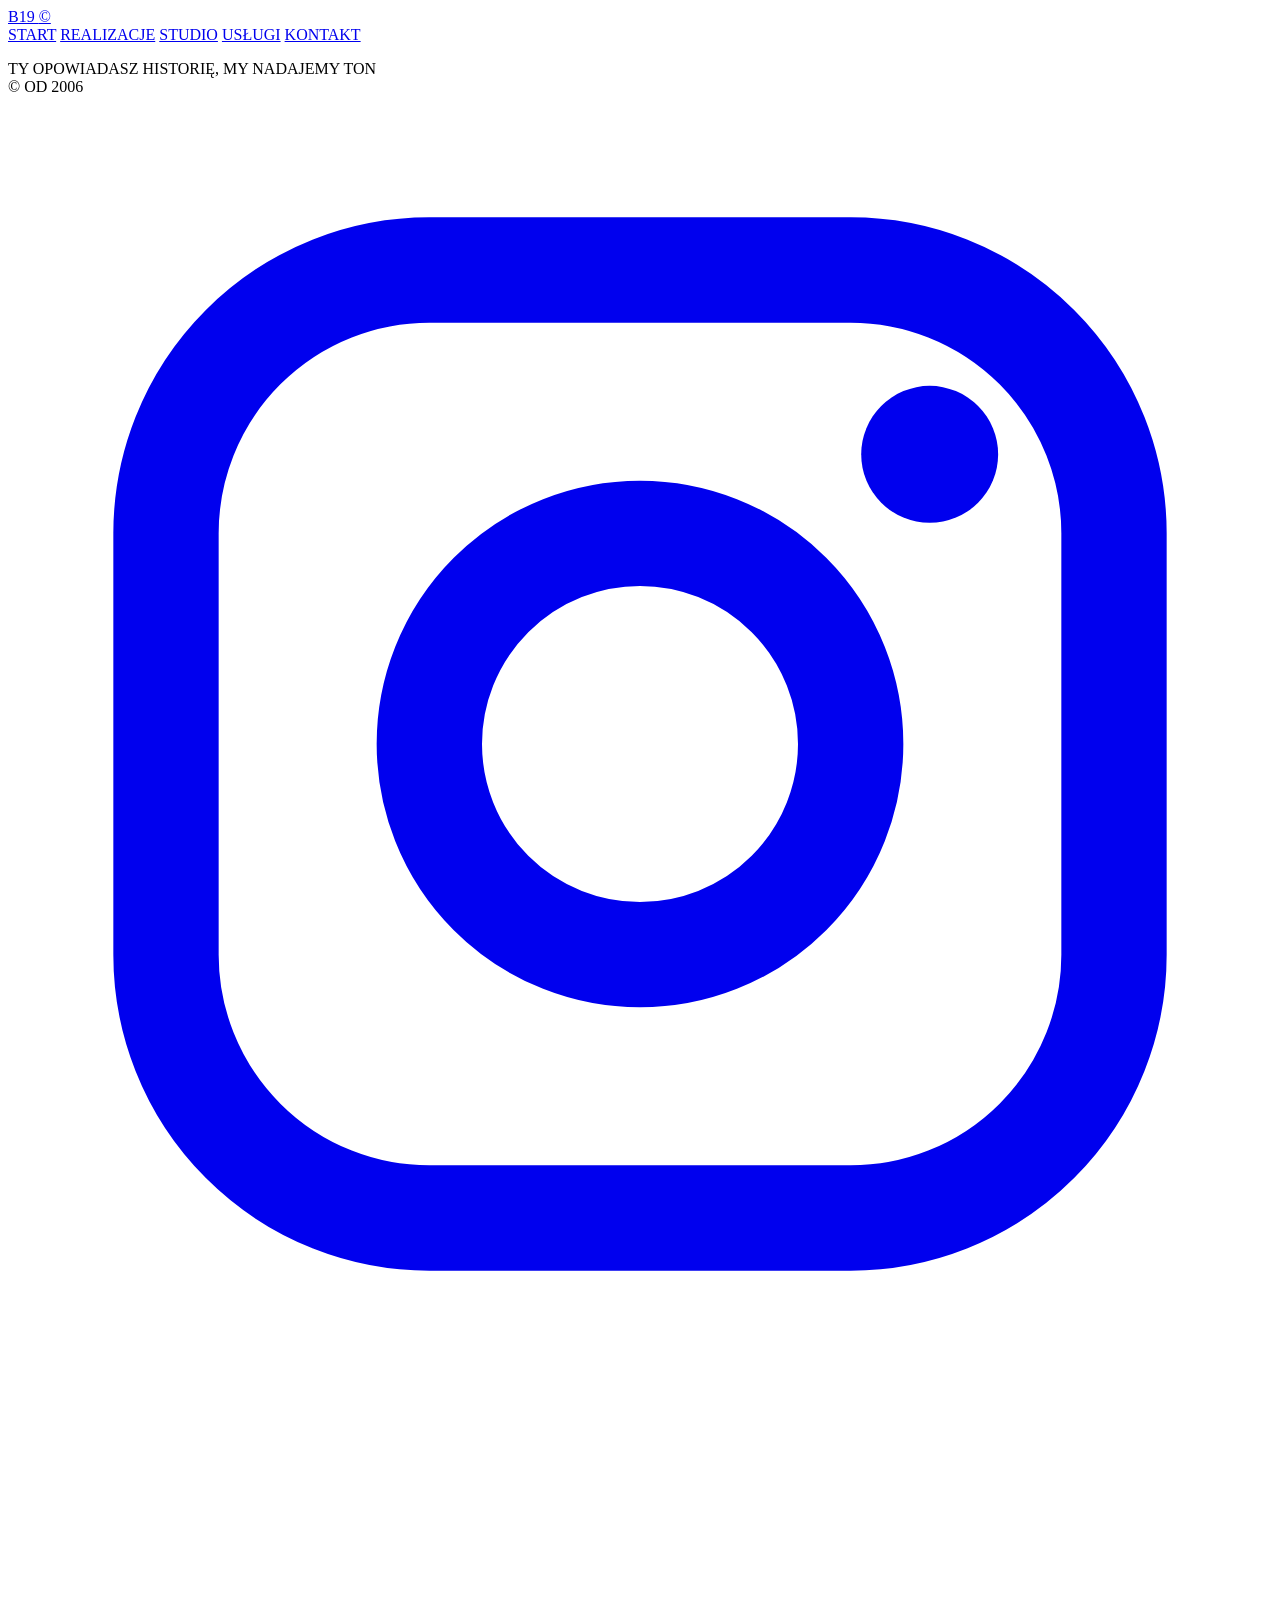
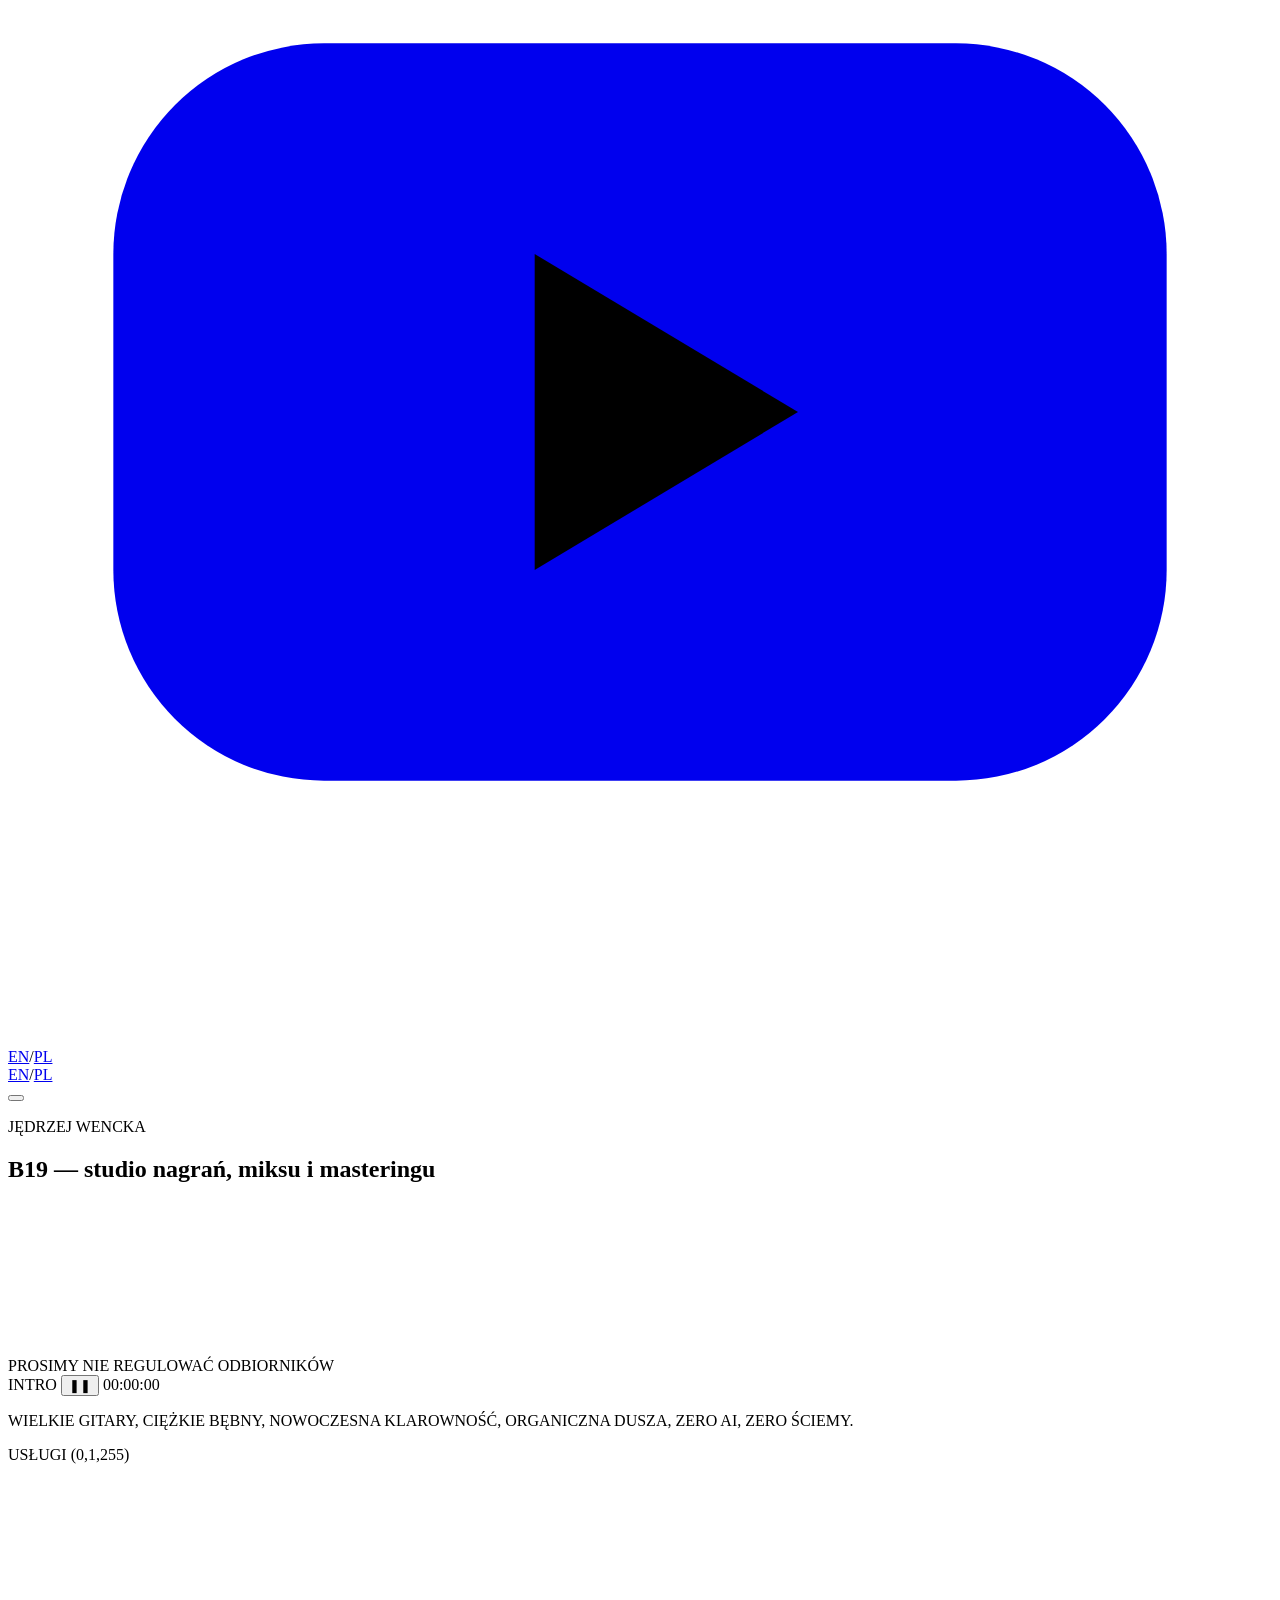
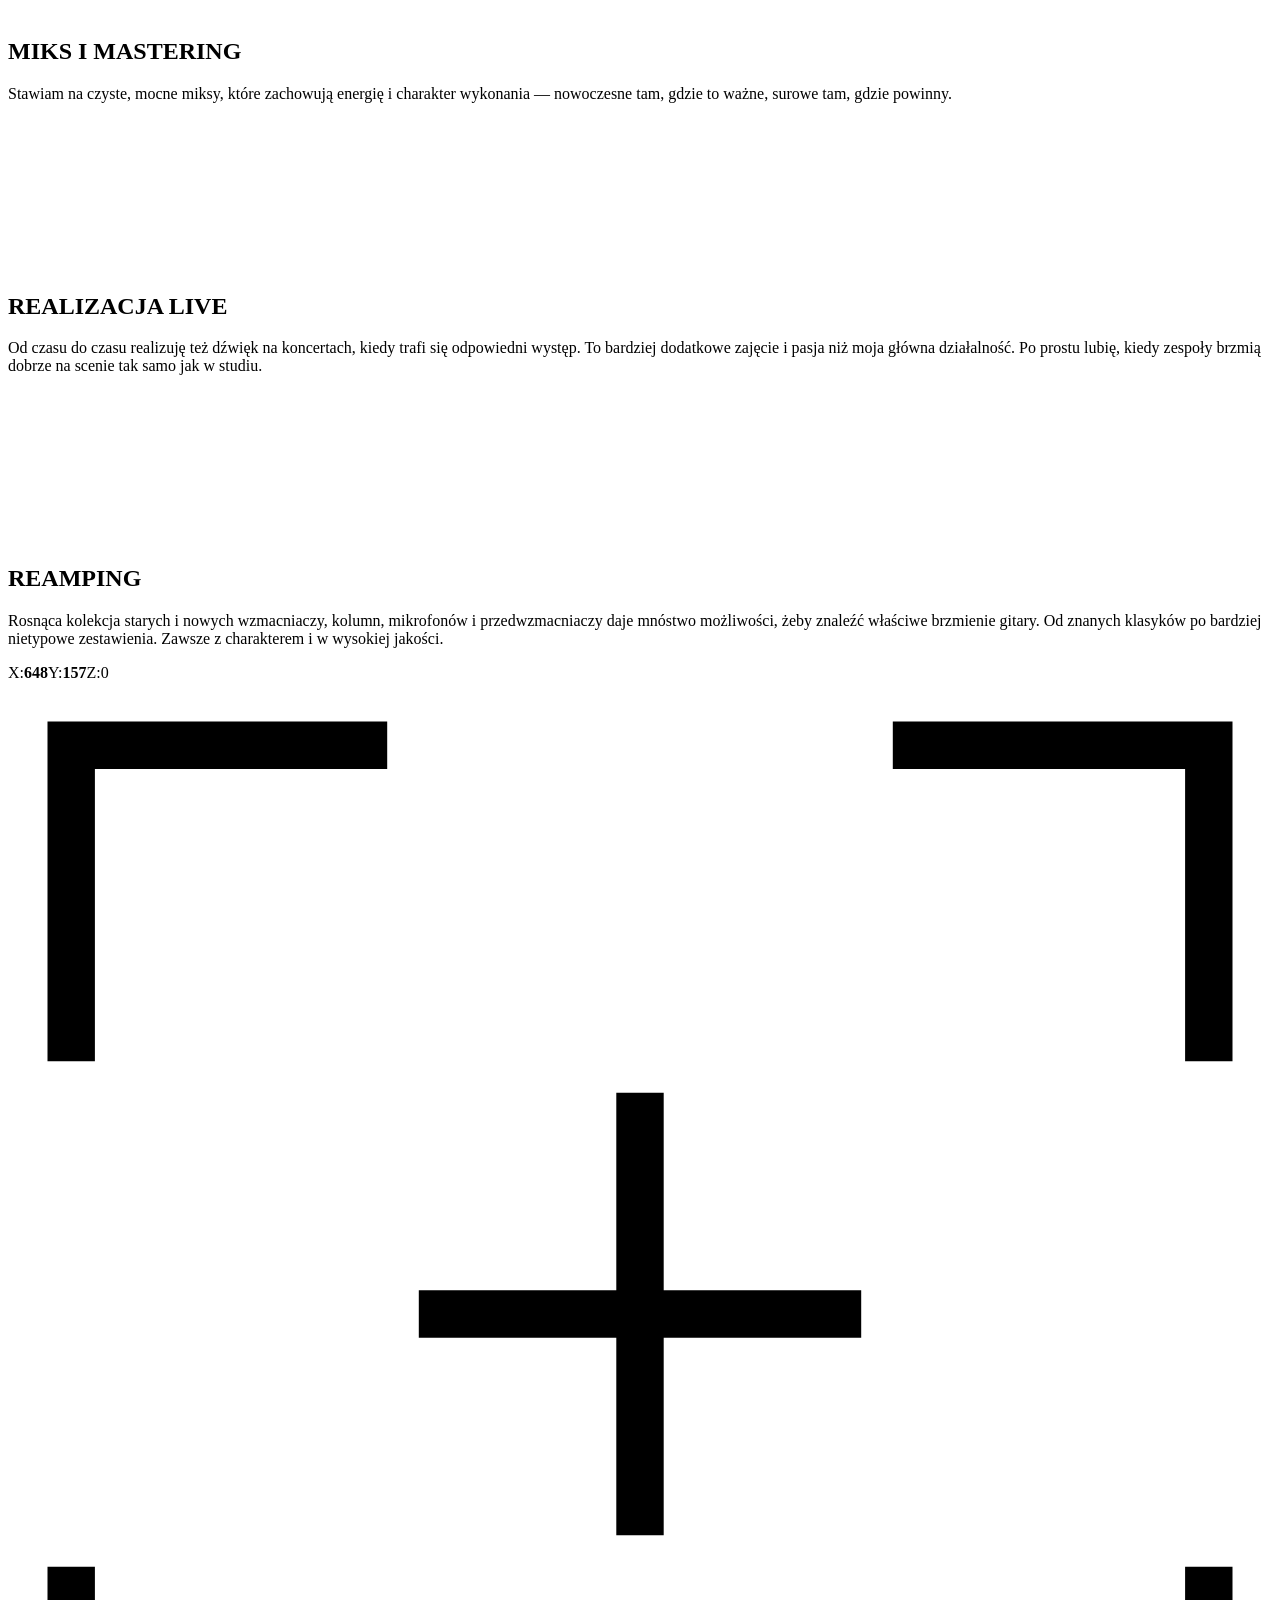
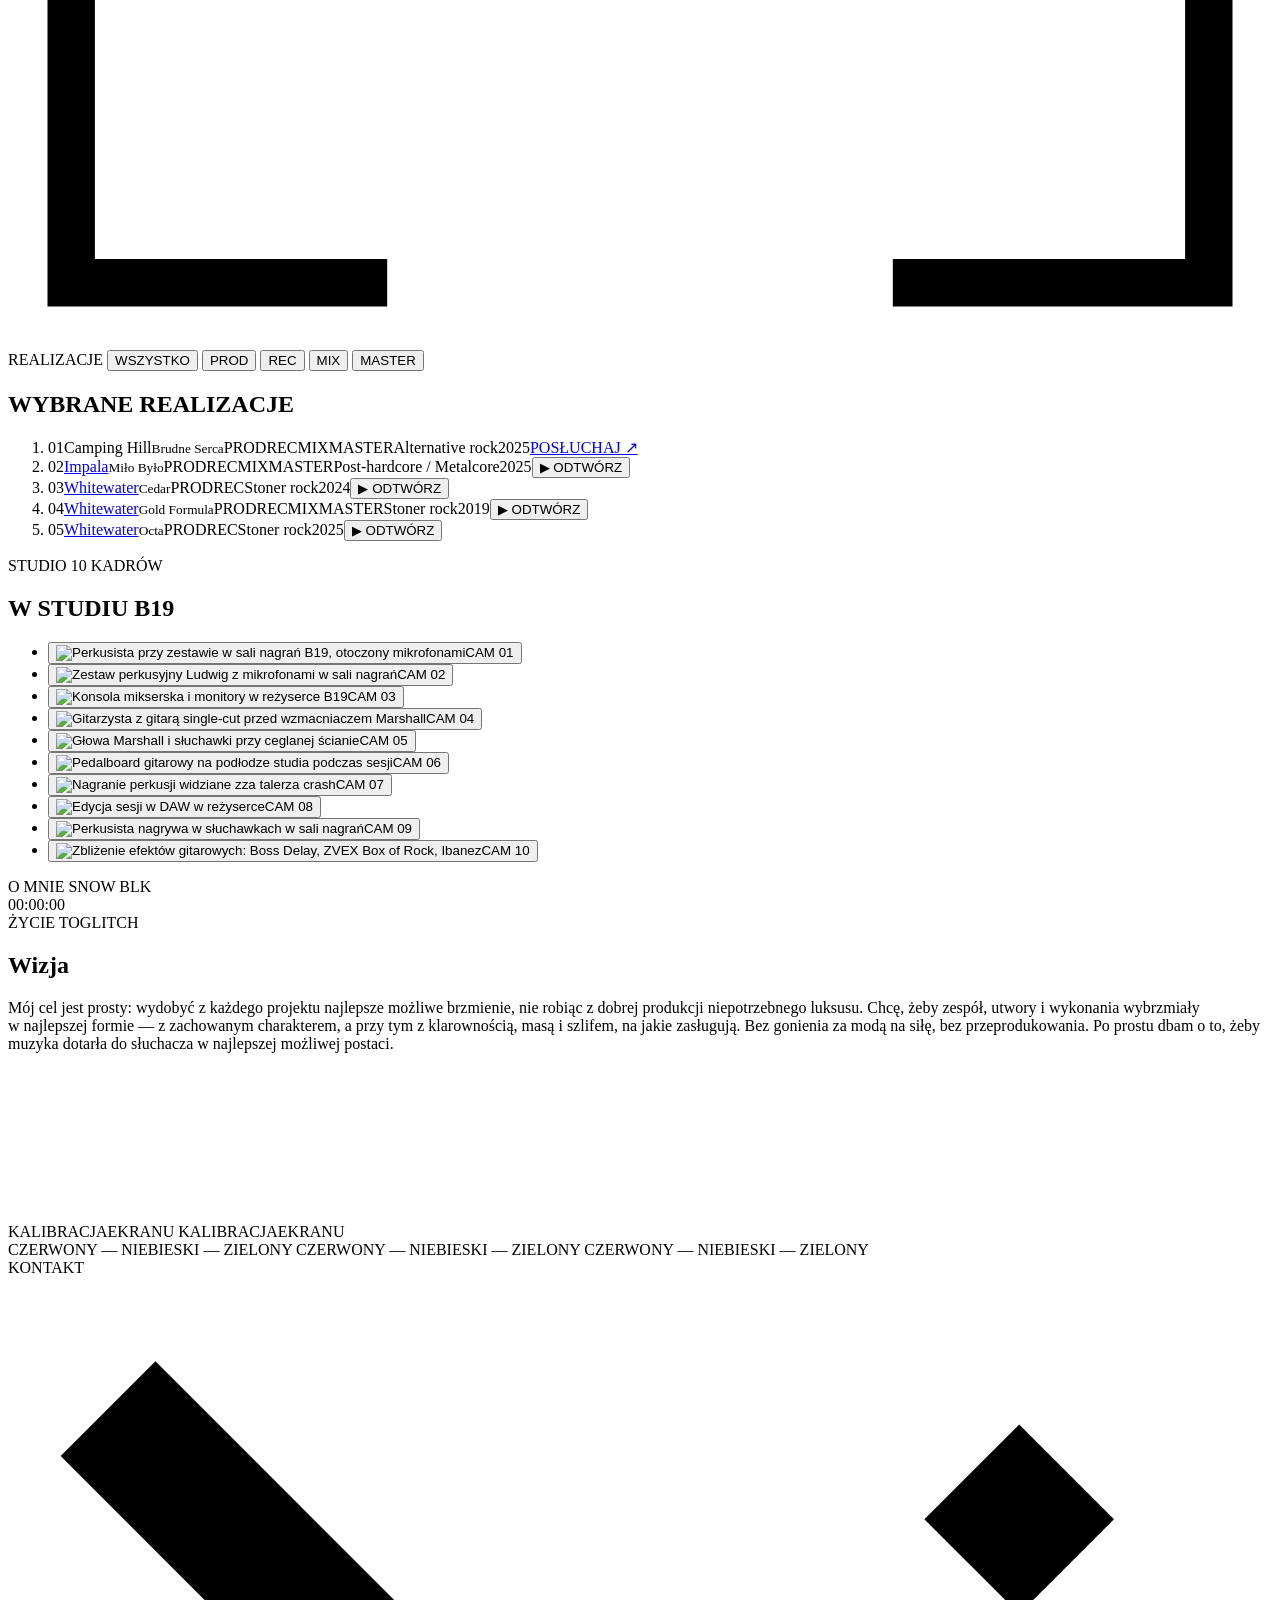
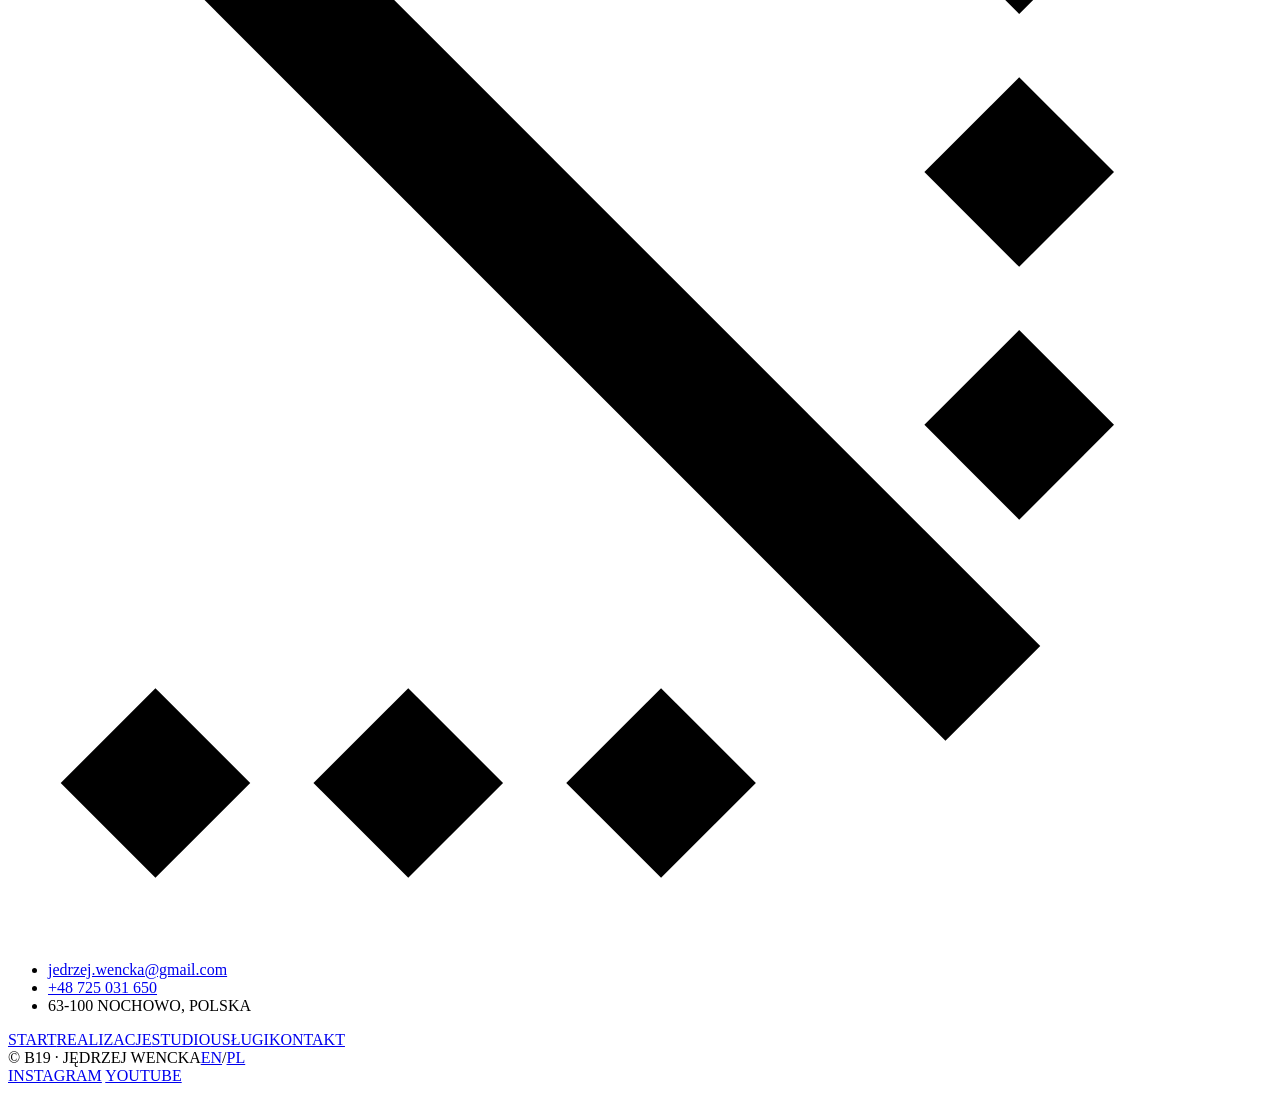
==== commit 2e7d8f00: "Gallery: add Ludwig kit photo as a tall tile; big/tall/wide tile shapes Co-Authored-By: Claude Opus " ====
--- a/site/pl/index.html
+++ b/site/pl/index.html
@@ -25,7 +25,7 @@
   <meta name="twitter:card" content="summary_large_image">
   <meta name="twitter:image" content="https://b19studio.net/assets/og-image-pl.png">
   <link rel="icon" href="/assets/favicon.svg" type="image/svg+xml">
-  <link rel="stylesheet" href="/css/styles.css?v=202610300827">
+  <link rel="stylesheet" href="/css/styles.css?v=202610300833">
   <script type="application/ld+json">
   {
     "@context": "https://schema.org",
@@ -154,19 +154,20 @@
 <section class="gallery" id="studio" aria-label="Zdjęcia studia">
   <div class="section-bar mono">
     <span>STUDIO <i class="tri right"></i></span>
-    <span><i class="rec-dot live" aria-hidden="true"></i> 09 KADRÓW</span>
+    <span><i class="rec-dot live" aria-hidden="true"></i> 10 KADRÓW</span>
   </div>
   <h2 class="gallery-title">W STUDIU B19</h2>
   <ul class="gallery-grid">
     <li class="is-big"><button class="g-item" data-full="/assets/studio/studio-01-1800.webp" data-index="0" aria-label="Otwórz zdjęcie: Perkusista przy zestawie w sali nagrań B19, otoczony mikrofonami"><img src="/assets/studio/studio-01-900.webp" srcset="/assets/studio/studio-01-900.webp 900w, /assets/studio/studio-01-1800.webp 1800w" sizes="(max-width: 700px) 100vw, 66vw" alt="Perkusista przy zestawie w sali nagrań B19, otoczony mikrofonami" loading="lazy" decoding="async" width="900" height="601"><span class="g-label mono" aria-hidden="true">CAM 01</span></button></li>
-    <li><button class="g-item" data-full="/assets/studio/studio-02-1800.webp" data-index="1" aria-label="Otwórz zdjęcie: Konsola mikserska i monitory w reżyserce B19"><img src="/assets/studio/studio-02-900.webp" srcset="/assets/studio/studio-02-900.webp 900w, /assets/studio/studio-02-1800.webp 1800w" sizes="(max-width: 700px) 100vw, 33vw" alt="Konsola mikserska i monitory w reżyserce B19" loading="lazy" decoding="async" width="900" height="601"><span class="g-label mono" aria-hidden="true">CAM 02</span></button></li>
-    <li><button class="g-item" data-full="/assets/studio/studio-03-1800.webp" data-index="2" aria-label="Otwórz zdjęcie: Gitarzysta z gitarą single-cut przed wzmacniaczem Marshall"><img src="/assets/studio/studio-03-900.webp" srcset="/assets/studio/studio-03-900.webp 900w, /assets/studio/studio-03-1800.webp 1800w" sizes="(max-width: 700px) 100vw, 33vw" alt="Gitarzysta z gitarą single-cut przed wzmacniaczem Marshall" loading="lazy" decoding="async" width="900" height="601"><span class="g-label mono" aria-hidden="true">CAM 03</span></button></li>
-    <li><button class="g-item" data-full="/assets/studio/studio-04-1800.webp" data-index="3" aria-label="Otwórz zdjęcie: Głowa Marshall i słuchawki przy ceglanej ścianie"><img src="/assets/studio/studio-04-900.webp" srcset="/assets/studio/studio-04-900.webp 900w, /assets/studio/studio-04-1800.webp 1800w" sizes="(max-width: 700px) 100vw, 33vw" alt="Głowa Marshall i słuchawki przy ceglanej ścianie" loading="lazy" decoding="async" width="900" height="601"><span class="g-label mono" aria-hidden="true">CAM 04</span></button></li>
-    <li><button class="g-item" data-full="/assets/studio/studio-05-1800.webp" data-index="4" aria-label="Otwórz zdjęcie: Pedalboard gitarowy na podłodze studia podczas sesji"><img src="/assets/studio/studio-05-900.webp" srcset="/assets/studio/studio-05-900.webp 900w, /assets/studio/studio-05-1800.webp 1800w" sizes="(max-width: 700px) 100vw, 33vw" alt="Pedalboard gitarowy na podłodze studia podczas sesji" loading="lazy" decoding="async" width="900" height="601"><span class="g-label mono" aria-hidden="true">CAM 05</span></button></li>
-    <li><button class="g-item" data-full="/assets/studio/studio-06-1800.webp" data-index="5" aria-label="Otwórz zdjęcie: Nagranie perkusji widziane zza talerza crash"><img src="/assets/studio/studio-06-900.webp" srcset="/assets/studio/studio-06-900.webp 900w, /assets/studio/studio-06-1800.webp 1800w" sizes="(max-width: 700px) 100vw, 33vw" alt="Nagranie perkusji widziane zza talerza crash" loading="lazy" decoding="async" width="900" height="601"><span class="g-label mono" aria-hidden="true">CAM 06</span></button></li>
-    <li><button class="g-item" data-full="/assets/studio/studio-07-1800.webp" data-index="6" aria-label="Otwórz zdjęcie: Edycja sesji w DAW w reżyserce"><img src="/assets/studio/studio-07-900.webp" srcset="/assets/studio/studio-07-900.webp 900w, /assets/studio/studio-07-1800.webp 1800w" sizes="(max-width: 700px) 100vw, 33vw" alt="Edycja sesji w DAW w reżyserce" loading="lazy" decoding="async" width="900" height="601"><span class="g-label mono" aria-hidden="true">CAM 07</span></button></li>
-    <li><button class="g-item" data-full="/assets/studio/studio-08-1800.webp" data-index="7" aria-label="Otwórz zdjęcie: Perkusista nagrywa w słuchawkach w sali nagrań"><img src="/assets/studio/studio-08-900.webp" srcset="/assets/studio/studio-08-900.webp 900w, /assets/studio/studio-08-1800.webp 1800w" sizes="(max-width: 700px) 100vw, 33vw" alt="Perkusista nagrywa w słuchawkach w sali nagrań" loading="lazy" decoding="async" width="900" height="601"><span class="g-label mono" aria-hidden="true">CAM 08</span></button></li>
-    <li><button class="g-item" data-full="/assets/studio/studio-09-1800.webp" data-index="8" aria-label="Otwórz zdjęcie: Zbliżenie efektów gitarowych: Boss Delay, ZVEX Box of Rock, Ibanez"><img src="/assets/studio/studio-09-900.webp" srcset="/assets/studio/studio-09-900.webp 900w, /assets/studio/studio-09-1800.webp 1800w" sizes="(max-width: 700px) 100vw, 33vw" alt="Zbliżenie efektów gitarowych: Boss Delay, ZVEX Box of Rock, Ibanez" loading="lazy" decoding="async" width="900" height="601"><span class="g-label mono" aria-hidden="true">CAM 09</span></button></li>
+    <li class="is-tall"><button class="g-item" data-full="/assets/studio/studio-10-1800.webp" data-index="1" aria-label="Otwórz zdjęcie: Zestaw perkusyjny Ludwig z mikrofonami w sali nagrań"><img src="/assets/studio/studio-10-900.webp" srcset="/assets/studio/studio-10-900.webp 600w, /assets/studio/studio-10-1800.webp 920w" sizes="(max-width: 700px) 50vw, 33vw" alt="Zestaw perkusyjny Ludwig z mikrofonami w sali nagrań" loading="lazy" decoding="async" width="600" height="818"><span class="g-label mono" aria-hidden="true">CAM 02</span></button></li>
+    <li><button class="g-item" data-full="/assets/studio/studio-02-1800.webp" data-index="2" aria-label="Otwórz zdjęcie: Konsola mikserska i monitory w reżyserce B19"><img src="/assets/studio/studio-02-900.webp" srcset="/assets/studio/studio-02-900.webp 900w, /assets/studio/studio-02-1800.webp 1800w" sizes="(max-width: 700px) 50vw, 33vw" alt="Konsola mikserska i monitory w reżyserce B19" loading="lazy" decoding="async" width="900" height="601"><span class="g-label mono" aria-hidden="true">CAM 03</span></button></li>
+    <li><button class="g-item" data-full="/assets/studio/studio-03-1800.webp" data-index="3" aria-label="Otwórz zdjęcie: Gitarzysta z gitarą single-cut przed wzmacniaczem Marshall"><img src="/assets/studio/studio-03-900.webp" srcset="/assets/studio/studio-03-900.webp 900w, /assets/studio/studio-03-1800.webp 1800w" sizes="(max-width: 700px) 50vw, 33vw" alt="Gitarzysta z gitarą single-cut przed wzmacniaczem Marshall" loading="lazy" decoding="async" width="900" height="601"><span class="g-label mono" aria-hidden="true">CAM 04</span></button></li>
+    <li><button class="g-item" data-full="/assets/studio/studio-04-1800.webp" data-index="4" aria-label="Otwórz zdjęcie: Głowa Marshall i słuchawki przy ceglanej ścianie"><img src="/assets/studio/studio-04-900.webp" srcset="/assets/studio/studio-04-900.webp 900w, /assets/studio/studio-04-1800.webp 1800w" sizes="(max-width: 700px) 50vw, 33vw" alt="Głowa Marshall i słuchawki przy ceglanej ścianie" loading="lazy" decoding="async" width="900" height="601"><span class="g-label mono" aria-hidden="true">CAM 05</span></button></li>
+    <li><button class="g-item" data-full="/assets/studio/studio-05-1800.webp" data-index="5" aria-label="Otwórz zdjęcie: Pedalboard gitarowy na podłodze studia podczas sesji"><img src="/assets/studio/studio-05-900.webp" srcset="/assets/studio/studio-05-900.webp 900w, /assets/studio/studio-05-1800.webp 1800w" sizes="(max-width: 700px) 50vw, 33vw" alt="Pedalboard gitarowy na podłodze studia podczas sesji" loading="lazy" decoding="async" width="900" height="601"><span class="g-label mono" aria-hidden="true">CAM 06</span></button></li>
+    <li><button class="g-item" data-full="/assets/studio/studio-06-1800.webp" data-index="6" aria-label="Otwórz zdjęcie: Nagranie perkusji widziane zza talerza crash"><img src="/assets/studio/studio-06-900.webp" srcset="/assets/studio/studio-06-900.webp 900w, /assets/studio/studio-06-1800.webp 1800w" sizes="(max-width: 700px) 50vw, 33vw" alt="Nagranie perkusji widziane zza talerza crash" loading="lazy" decoding="async" width="900" height="601"><span class="g-label mono" aria-hidden="true">CAM 07</span></button></li>
+    <li><button class="g-item" data-full="/assets/studio/studio-07-1800.webp" data-index="7" aria-label="Otwórz zdjęcie: Edycja sesji w DAW w reżyserce"><img src="/assets/studio/studio-07-900.webp" srcset="/assets/studio/studio-07-900.webp 900w, /assets/studio/studio-07-1800.webp 1800w" sizes="(max-width: 700px) 50vw, 33vw" alt="Edycja sesji w DAW w reżyserce" loading="lazy" decoding="async" width="900" height="601"><span class="g-label mono" aria-hidden="true">CAM 08</span></button></li>
+    <li><button class="g-item" data-full="/assets/studio/studio-08-1800.webp" data-index="8" aria-label="Otwórz zdjęcie: Perkusista nagrywa w słuchawkach w sali nagrań"><img src="/assets/studio/studio-08-900.webp" srcset="/assets/studio/studio-08-900.webp 900w, /assets/studio/studio-08-1800.webp 1800w" sizes="(max-width: 700px) 50vw, 33vw" alt="Perkusista nagrywa w słuchawkach w sali nagrań" loading="lazy" decoding="async" width="900" height="601"><span class="g-label mono" aria-hidden="true">CAM 09</span></button></li>
+    <li class="is-wide"><button class="g-item" data-full="/assets/studio/studio-09-1800.webp" data-index="9" aria-label="Otwórz zdjęcie: Zbliżenie efektów gitarowych: Boss Delay, ZVEX Box of Rock, Ibanez"><img src="/assets/studio/studio-09-900.webp" srcset="/assets/studio/studio-09-900.webp 900w, /assets/studio/studio-09-1800.webp 1800w" sizes="(max-width: 700px) 100vw, 66vw" alt="Zbliżenie efektów gitarowych: Boss Delay, ZVEX Box of Rock, Ibanez" loading="lazy" decoding="async" width="900" height="601"><span class="g-label mono" aria-hidden="true">CAM 10</span></button></li>
   </ul>
 </section>
 
@@ -256,8 +257,8 @@
   </div>
 </footer>
 
-<script src="/js/work-data.js?v=202610300827"></script>
-<script src="/js/peaks.js?v=202610300827"></script>
-<script src="/js/main.js?v=202610300827"></script>
+<script src="/js/work-data.js?v=202610300833"></script>
+<script src="/js/peaks.js?v=202610300833"></script>
+<script src="/js/main.js?v=202610300833"></script>
 </body>
 </html>
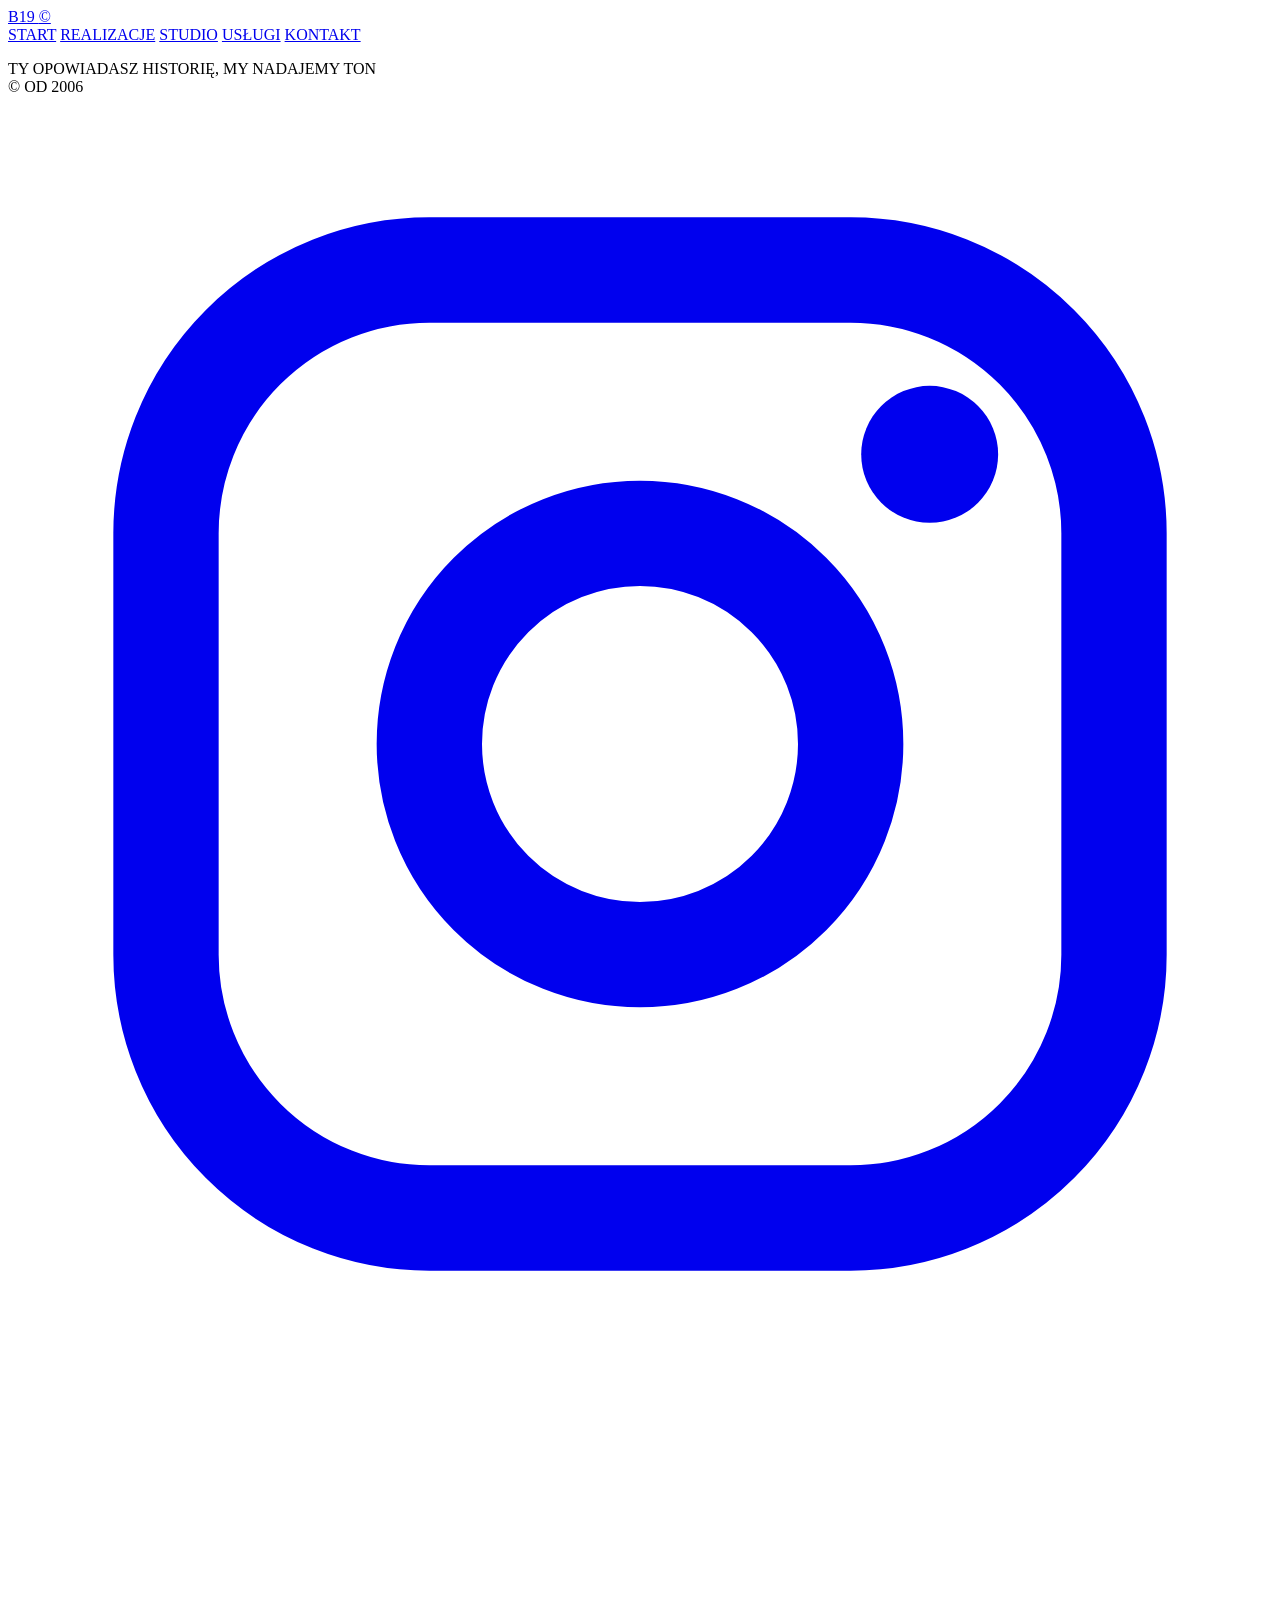
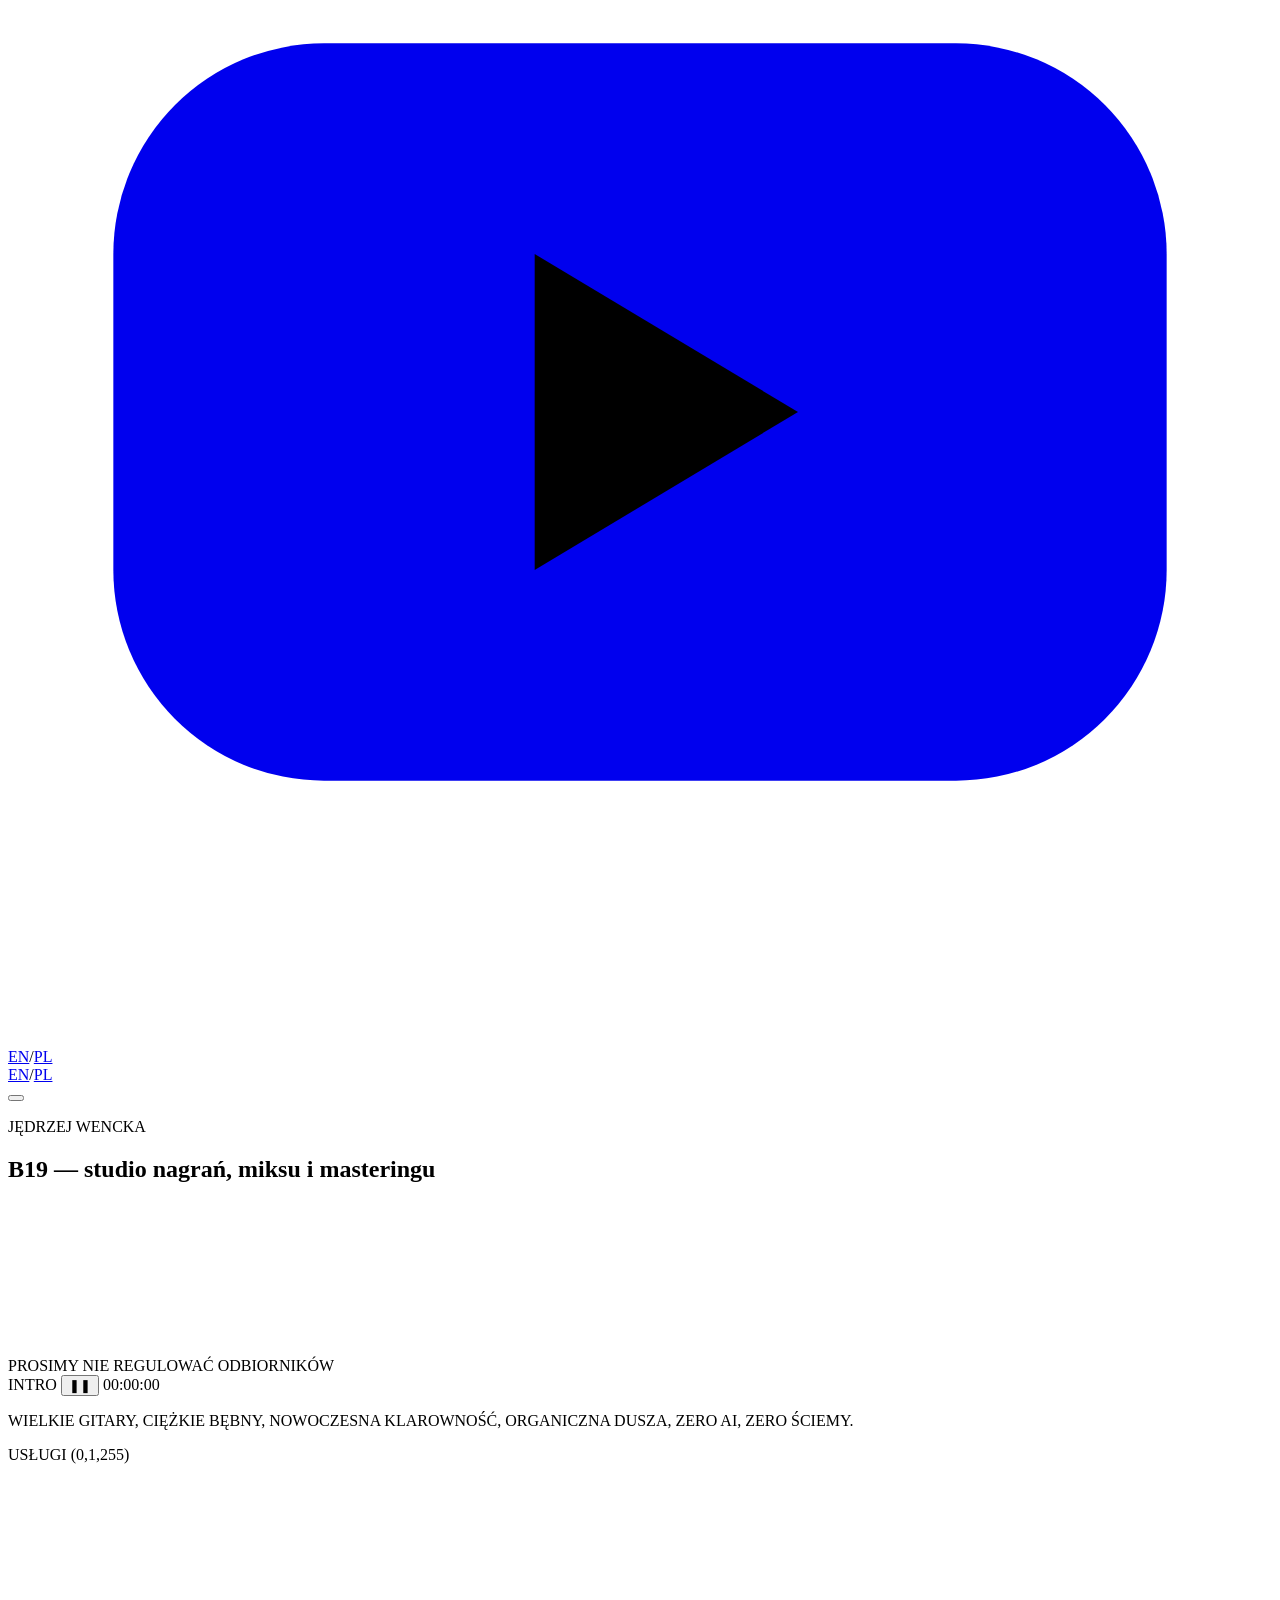
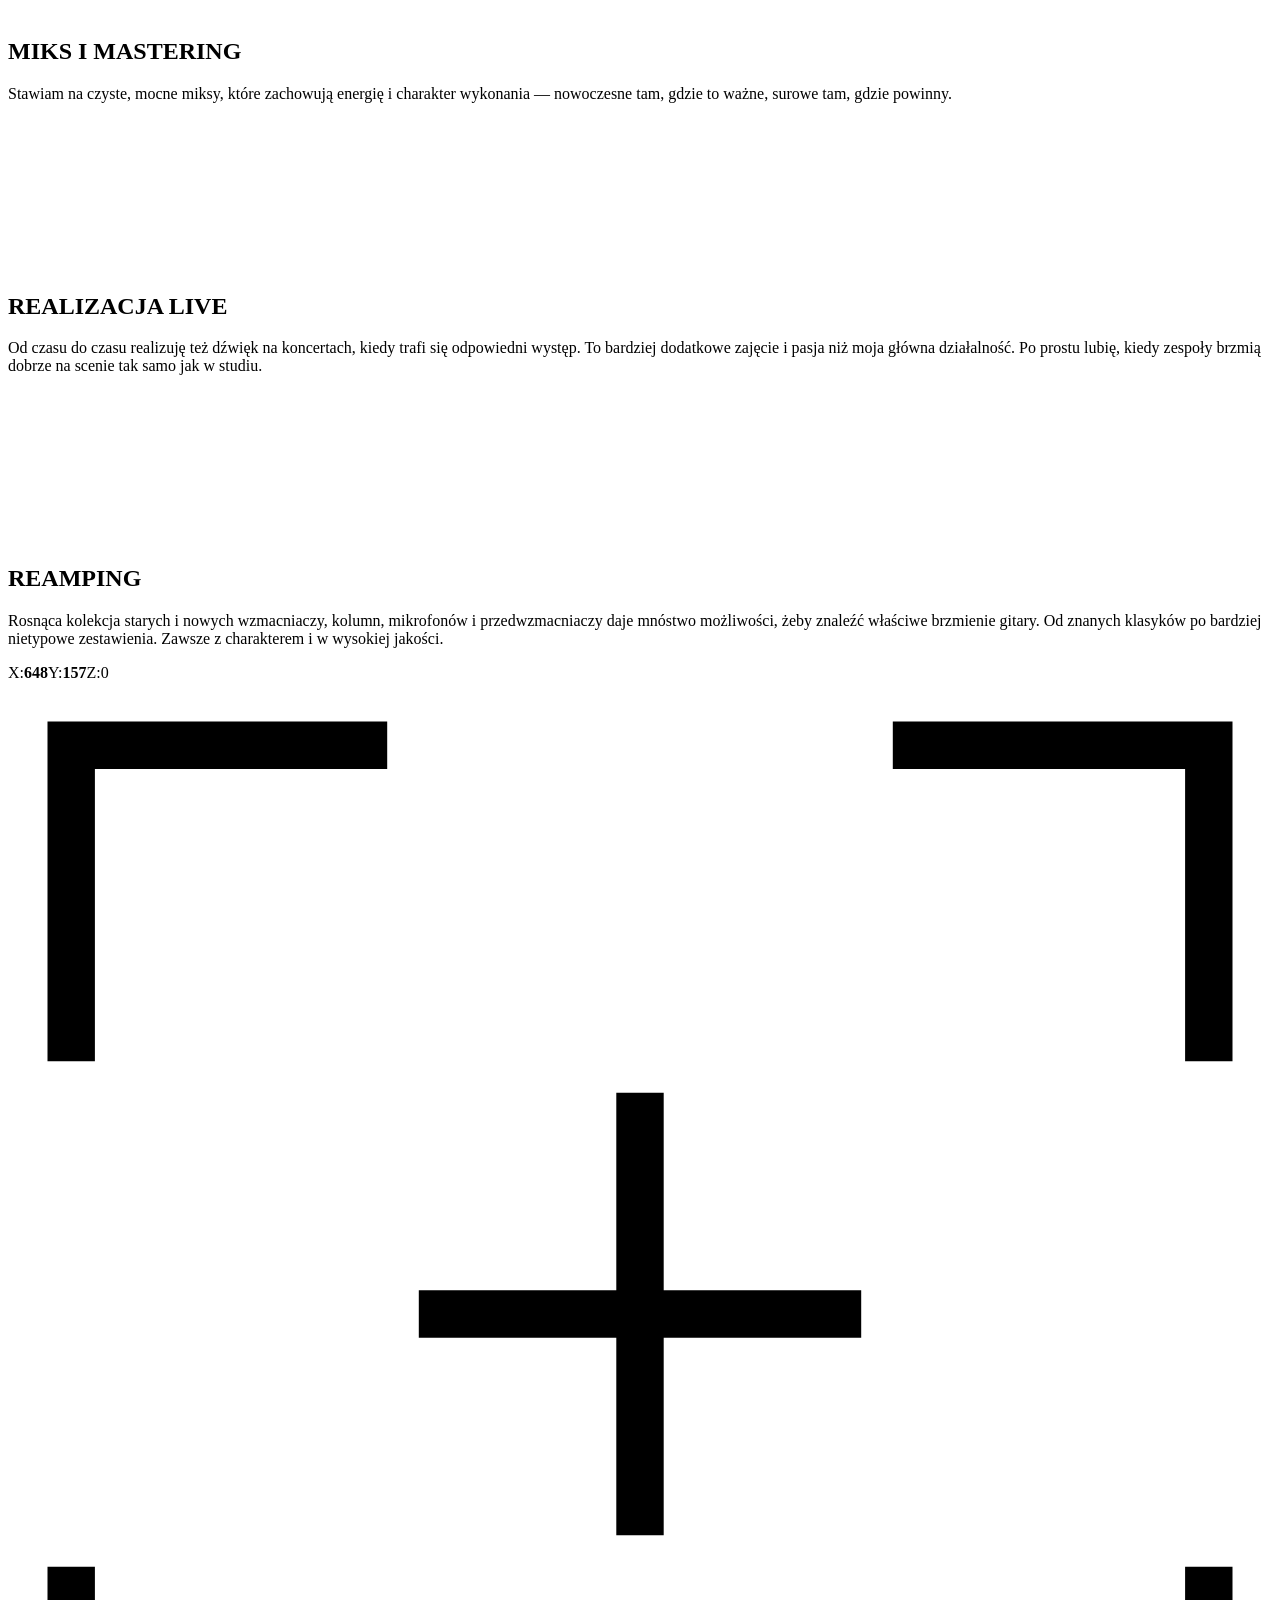
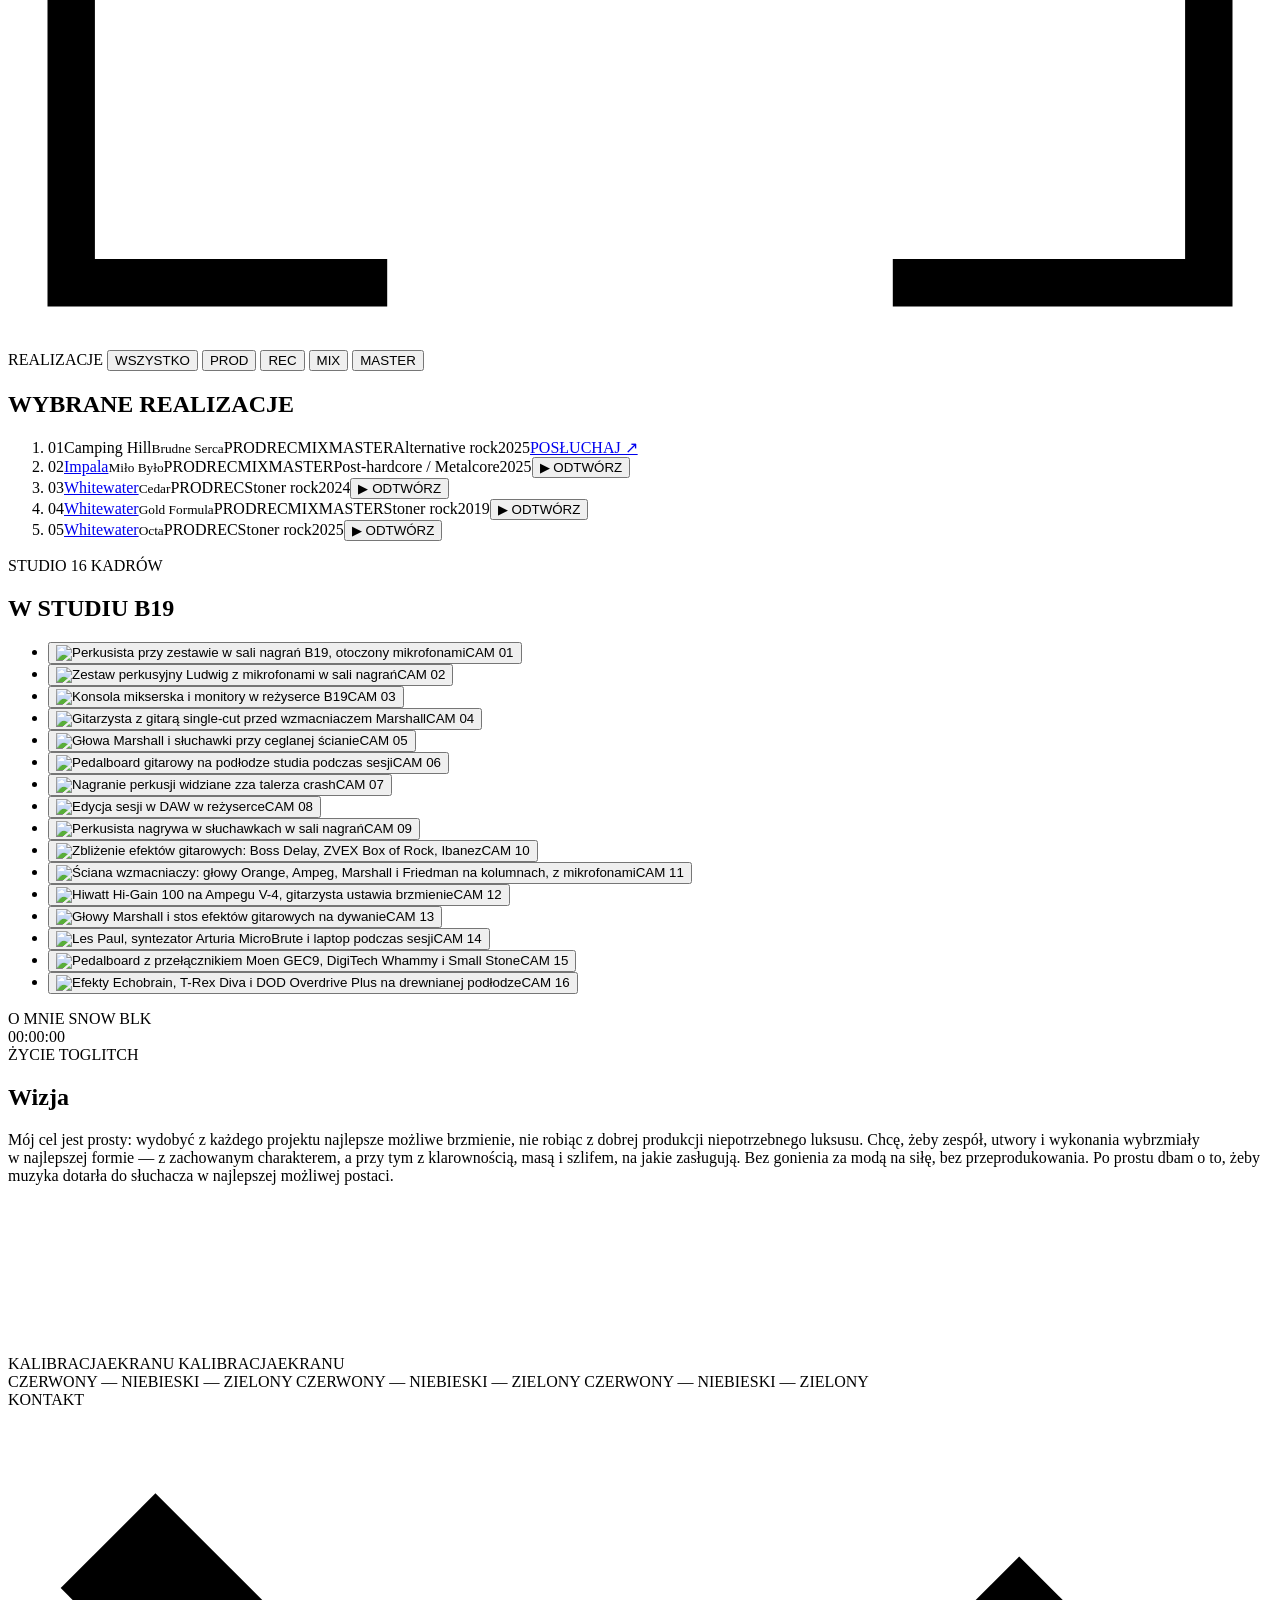
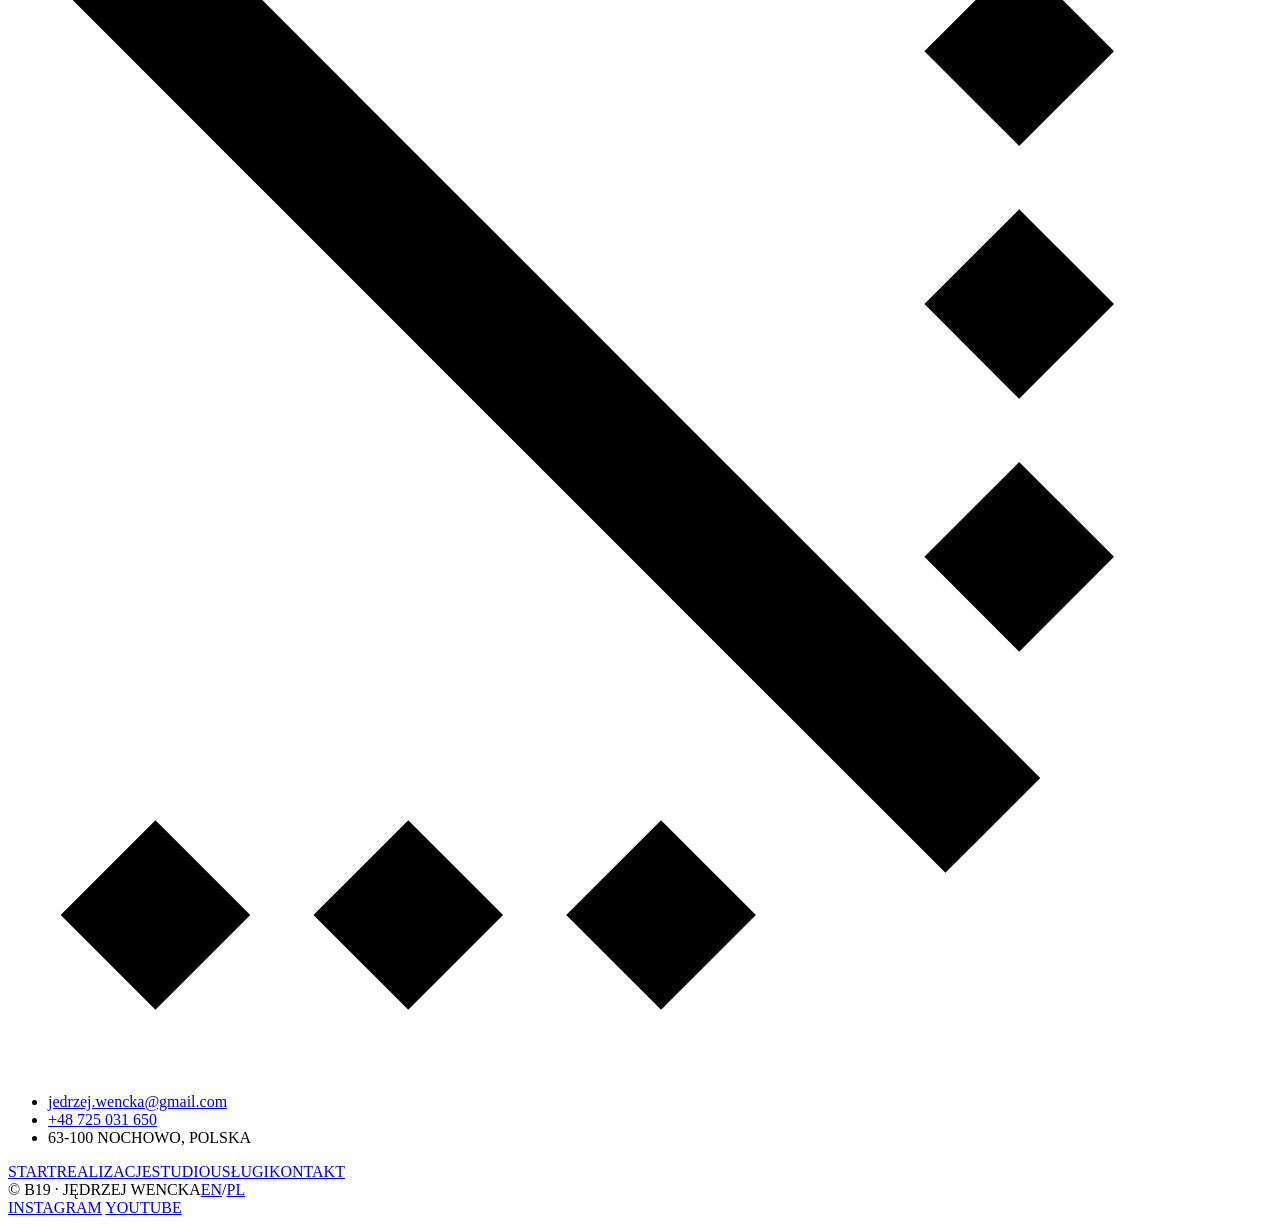
==== commit abffeca4: "Gallery: add 6 more studio photos (amp wall, Hiwatt/Ampeg, pedalboards, MicroBrute) Co-Authored-By: " ====
--- a/site/pl/index.html
+++ b/site/pl/index.html
@@ -25,7 +25,7 @@
   <meta name="twitter:card" content="summary_large_image">
   <meta name="twitter:image" content="https://b19studio.net/assets/og-image-pl.png">
   <link rel="icon" href="/assets/favicon.svg" type="image/svg+xml">
-  <link rel="stylesheet" href="/css/styles.css?v=202610300833">
+  <link rel="stylesheet" href="/css/styles.css?v=202610300951">
   <script type="application/ld+json">
   {
     "@context": "https://schema.org",
@@ -154,7 +154,7 @@
 <section class="gallery" id="studio" aria-label="Zdjęcia studia">
   <div class="section-bar mono">
     <span>STUDIO <i class="tri right"></i></span>
-    <span><i class="rec-dot live" aria-hidden="true"></i> 10 KADRÓW</span>
+    <span><i class="rec-dot live" aria-hidden="true"></i> 16 KADRÓW</span>
   </div>
   <h2 class="gallery-title">W STUDIU B19</h2>
   <ul class="gallery-grid">
@@ -168,6 +168,12 @@
     <li><button class="g-item" data-full="/assets/studio/studio-07-1800.webp" data-index="7" aria-label="Otwórz zdjęcie: Edycja sesji w DAW w reżyserce"><img src="/assets/studio/studio-07-900.webp" srcset="/assets/studio/studio-07-900.webp 900w, /assets/studio/studio-07-1800.webp 1800w" sizes="(max-width: 700px) 50vw, 33vw" alt="Edycja sesji w DAW w reżyserce" loading="lazy" decoding="async" width="900" height="601"><span class="g-label mono" aria-hidden="true">CAM 08</span></button></li>
     <li><button class="g-item" data-full="/assets/studio/studio-08-1800.webp" data-index="8" aria-label="Otwórz zdjęcie: Perkusista nagrywa w słuchawkach w sali nagrań"><img src="/assets/studio/studio-08-900.webp" srcset="/assets/studio/studio-08-900.webp 900w, /assets/studio/studio-08-1800.webp 1800w" sizes="(max-width: 700px) 50vw, 33vw" alt="Perkusista nagrywa w słuchawkach w sali nagrań" loading="lazy" decoding="async" width="900" height="601"><span class="g-label mono" aria-hidden="true">CAM 09</span></button></li>
     <li class="is-wide"><button class="g-item" data-full="/assets/studio/studio-09-1800.webp" data-index="9" aria-label="Otwórz zdjęcie: Zbliżenie efektów gitarowych: Boss Delay, ZVEX Box of Rock, Ibanez"><img src="/assets/studio/studio-09-900.webp" srcset="/assets/studio/studio-09-900.webp 900w, /assets/studio/studio-09-1800.webp 1800w" sizes="(max-width: 700px) 100vw, 66vw" alt="Zbliżenie efektów gitarowych: Boss Delay, ZVEX Box of Rock, Ibanez" loading="lazy" decoding="async" width="900" height="601"><span class="g-label mono" aria-hidden="true">CAM 10</span></button></li>
+    <li class="is-big"><button class="g-item" data-full="/assets/studio/studio-11-1800.webp" data-index="10" aria-label="Otwórz zdjęcie: Ściana wzmacniaczy: głowy Orange, Ampeg, Marshall i Friedman na kolumnach, z mikrofonami"><img src="/assets/studio/studio-11-900.webp" srcset="/assets/studio/studio-11-900.webp 900w, /assets/studio/studio-11-1800.webp 1298w" sizes="(max-width: 700px) 100vw, 66vw" alt="Ściana wzmacniaczy: głowy Orange, Ampeg, Marshall i Friedman na kolumnach, z mikrofonami" loading="lazy" decoding="async" width="900" height="901"><span class="g-label mono" aria-hidden="true">CAM 11</span></button></li>
+    <li><button class="g-item" data-full="/assets/studio/studio-12-1800.webp" data-index="11" aria-label="Otwórz zdjęcie: Hiwatt Hi-Gain 100 na Ampegu V-4, gitarzysta ustawia brzmienie"><img src="/assets/studio/studio-12-900.webp" srcset="/assets/studio/studio-12-900.webp 900w, /assets/studio/studio-12-1800.webp 1304w" sizes="(max-width: 700px) 50vw, 33vw" alt="Hiwatt Hi-Gain 100 na Ampegu V-4, gitarzysta ustawia brzmienie" loading="lazy" decoding="async" width="900" height="900"><span class="g-label mono" aria-hidden="true">CAM 12</span></button></li>
+    <li><button class="g-item" data-full="/assets/studio/studio-13-1800.webp" data-index="12" aria-label="Otwórz zdjęcie: Głowy Marshall i stos efektów gitarowych na dywanie"><img src="/assets/studio/studio-13-900.webp" srcset="/assets/studio/studio-13-900.webp 900w, /assets/studio/studio-13-1800.webp 1294w" sizes="(max-width: 700px) 50vw, 33vw" alt="Głowy Marshall i stos efektów gitarowych na dywanie" loading="lazy" decoding="async" width="900" height="908"><span class="g-label mono" aria-hidden="true">CAM 13</span></button></li>
+    <li><button class="g-item" data-full="/assets/studio/studio-14-1800.webp" data-index="13" aria-label="Otwórz zdjęcie: Les Paul, syntezator Arturia MicroBrute i laptop podczas sesji"><img src="/assets/studio/studio-14-900.webp" srcset="/assets/studio/studio-14-900.webp 900w, /assets/studio/studio-14-1800.webp 1306w" sizes="(max-width: 700px) 50vw, 33vw" alt="Les Paul, syntezator Arturia MicroBrute i laptop podczas sesji" loading="lazy" decoding="async" width="900" height="899"><span class="g-label mono" aria-hidden="true">CAM 14</span></button></li>
+    <li class="is-big"><button class="g-item" data-full="/assets/studio/studio-15-1800.webp" data-index="14" aria-label="Otwórz zdjęcie: Pedalboard z przełącznikiem Moen GEC9, DigiTech Whammy i Small Stone"><img src="/assets/studio/studio-15-900.webp" srcset="/assets/studio/studio-15-900.webp 900w, /assets/studio/studio-15-1800.webp 1314w" sizes="(max-width: 700px) 100vw, 66vw" alt="Pedalboard z przełącznikiem Moen GEC9, DigiTech Whammy i Small Stone" loading="lazy" decoding="async" width="900" height="625"><span class="g-label mono" aria-hidden="true">CAM 15</span></button></li>
+    <li><button class="g-item" data-full="/assets/studio/studio-16-1800.webp" data-index="15" aria-label="Otwórz zdjęcie: Efekty Echobrain, T-Rex Diva i DOD Overdrive Plus na drewnianej podłodze"><img src="/assets/studio/studio-16-900.webp" srcset="/assets/studio/studio-16-900.webp 900w, /assets/studio/studio-16-1800.webp 1036w" sizes="(max-width: 700px) 50vw, 33vw" alt="Efekty Echobrain, T-Rex Diva i DOD Overdrive Plus na drewnianej podłodze" loading="lazy" decoding="async" width="900" height="1065"><span class="g-label mono" aria-hidden="true">CAM 16</span></button></li>
   </ul>
 </section>
 
@@ -257,8 +263,8 @@
   </div>
 </footer>
 
-<script src="/js/work-data.js?v=202610300833"></script>
-<script src="/js/peaks.js?v=202610300833"></script>
-<script src="/js/main.js?v=202610300833"></script>
+<script src="/js/work-data.js?v=202610300951"></script>
+<script src="/js/peaks.js?v=202610300951"></script>
+<script src="/js/main.js?v=202610300951"></script>
 </body>
 </html>
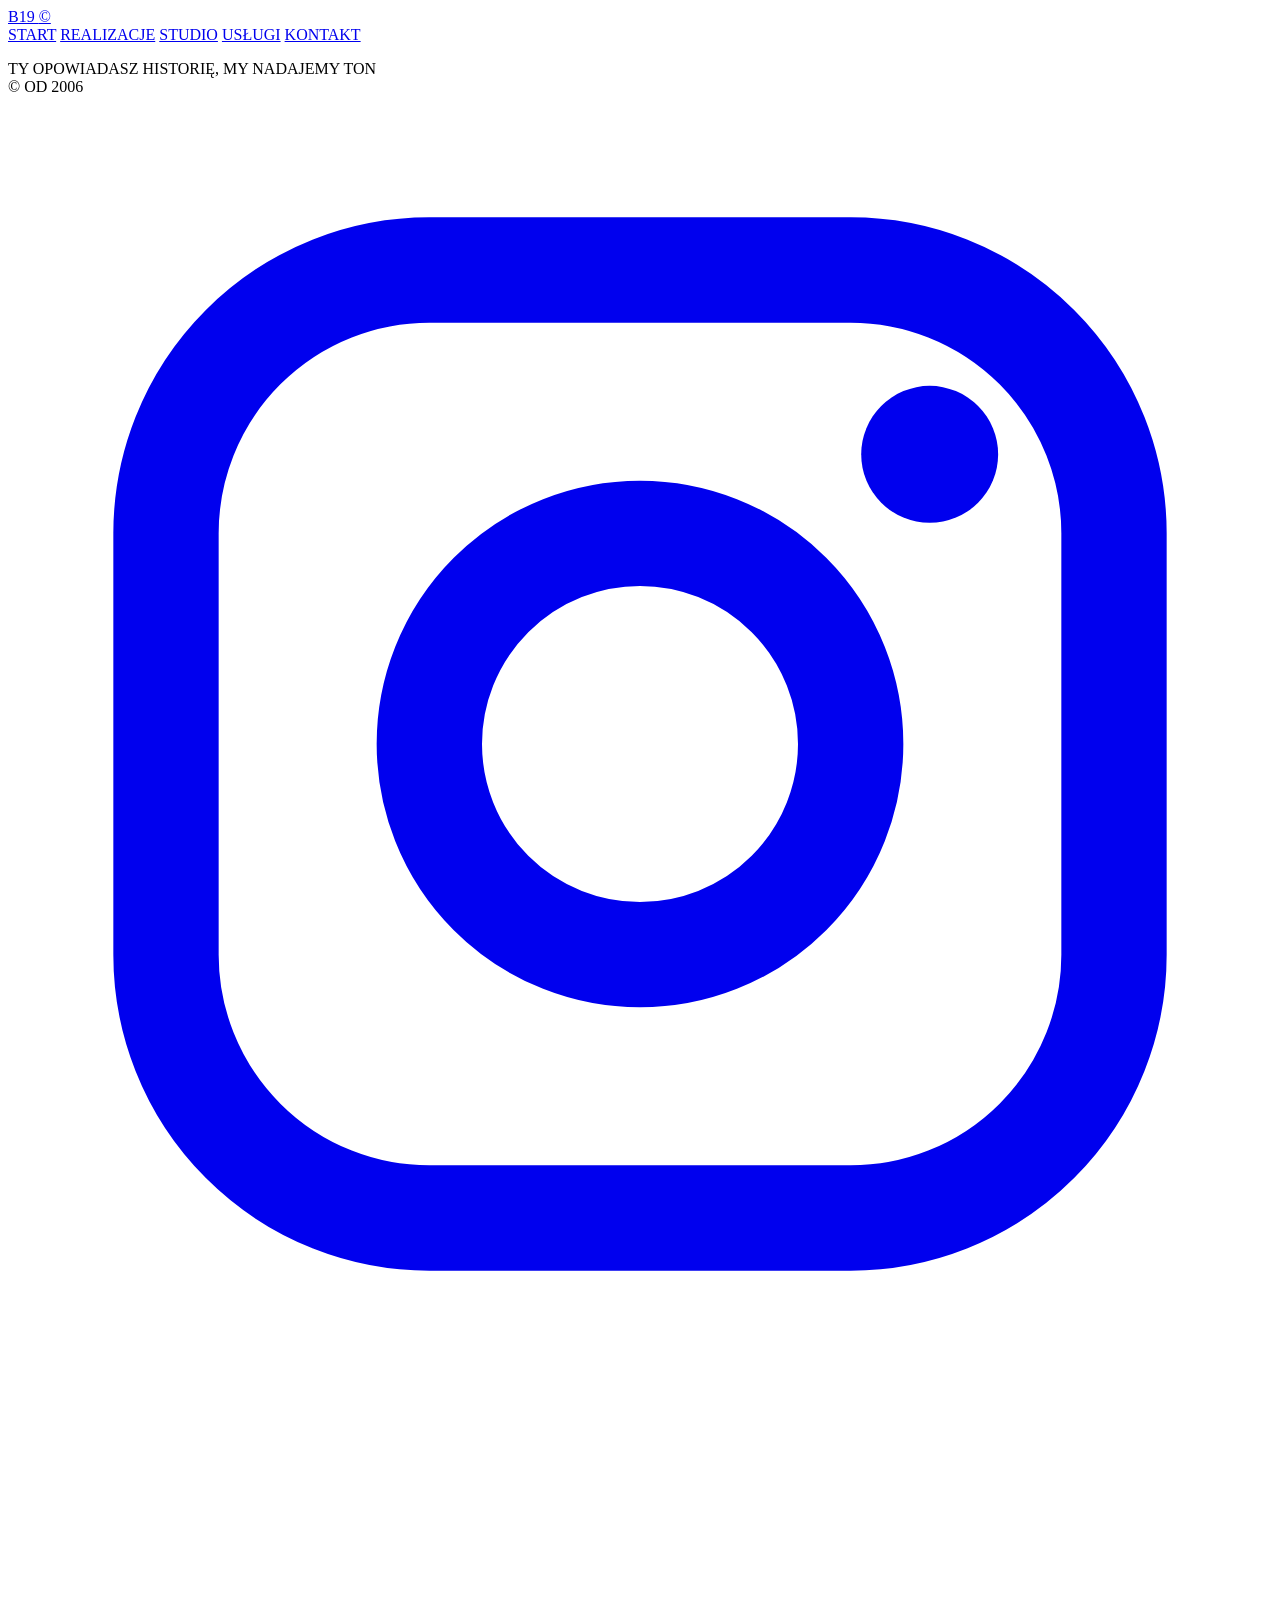
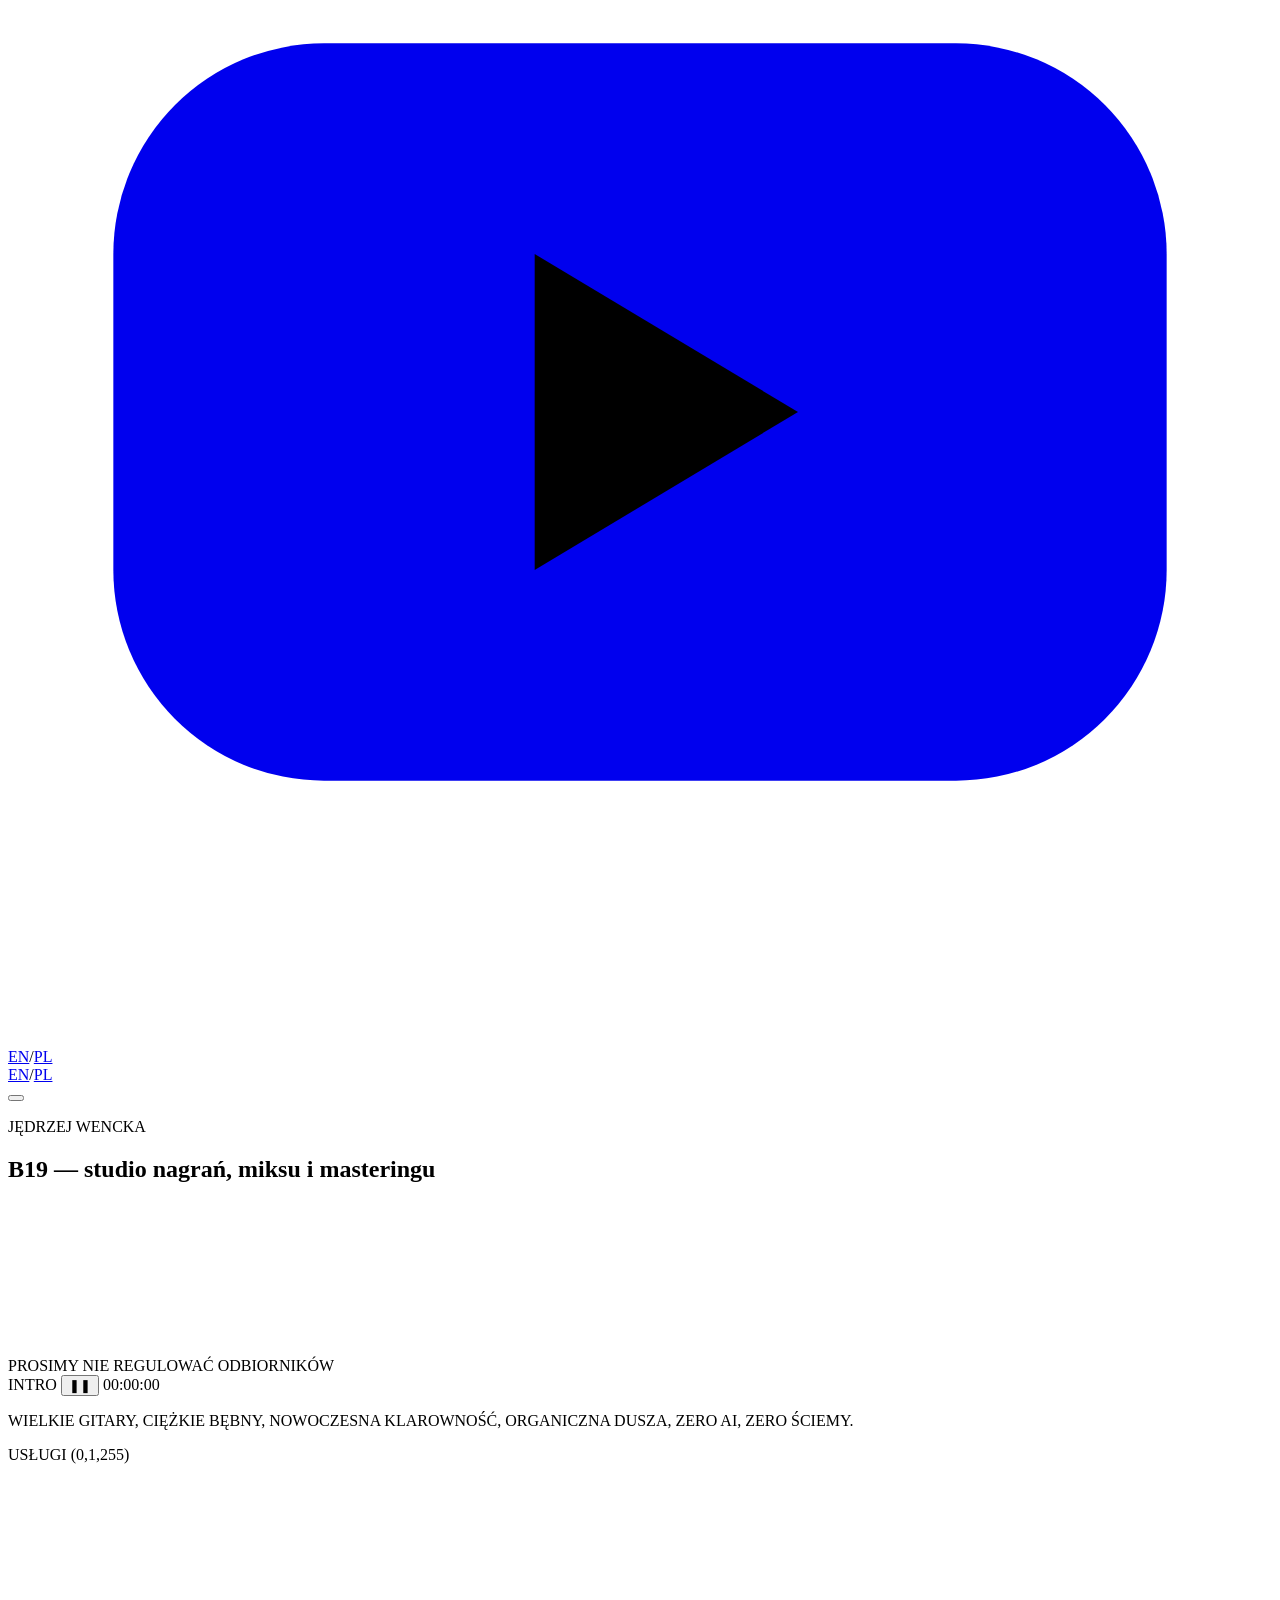
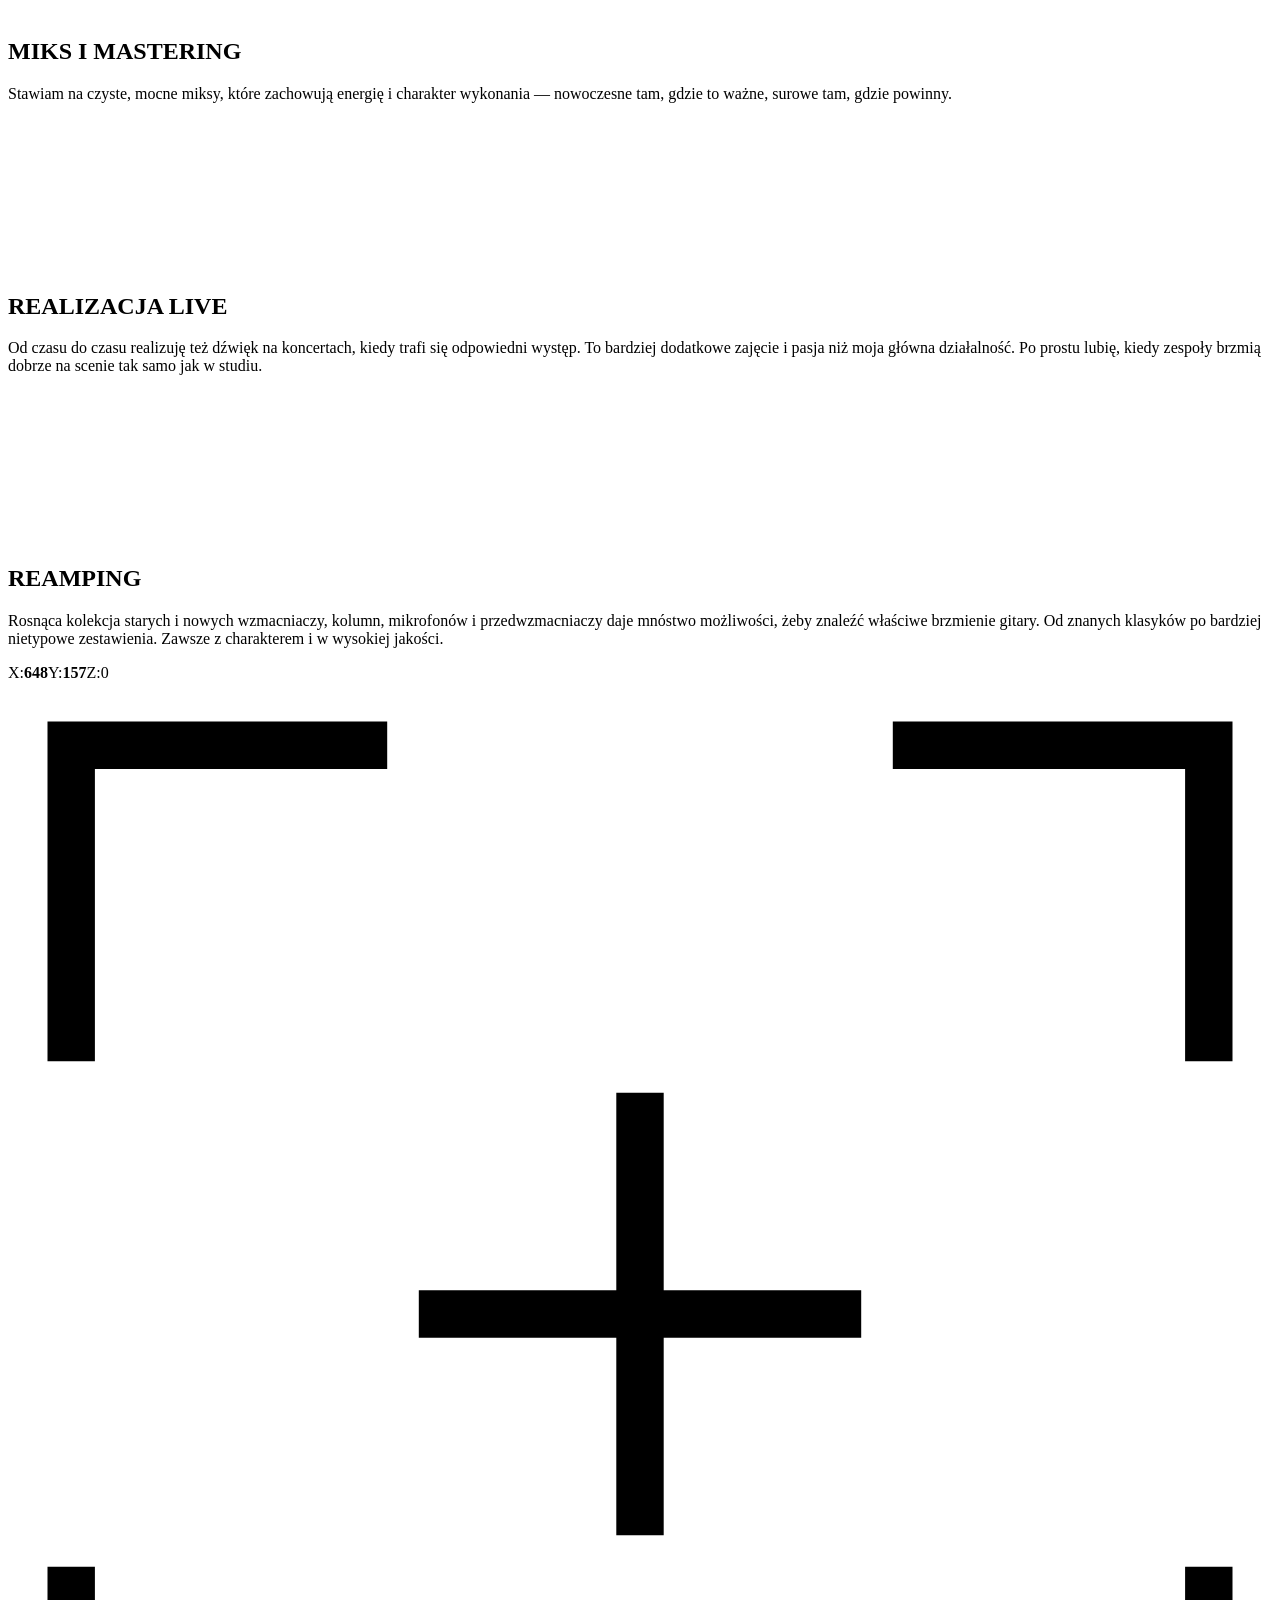
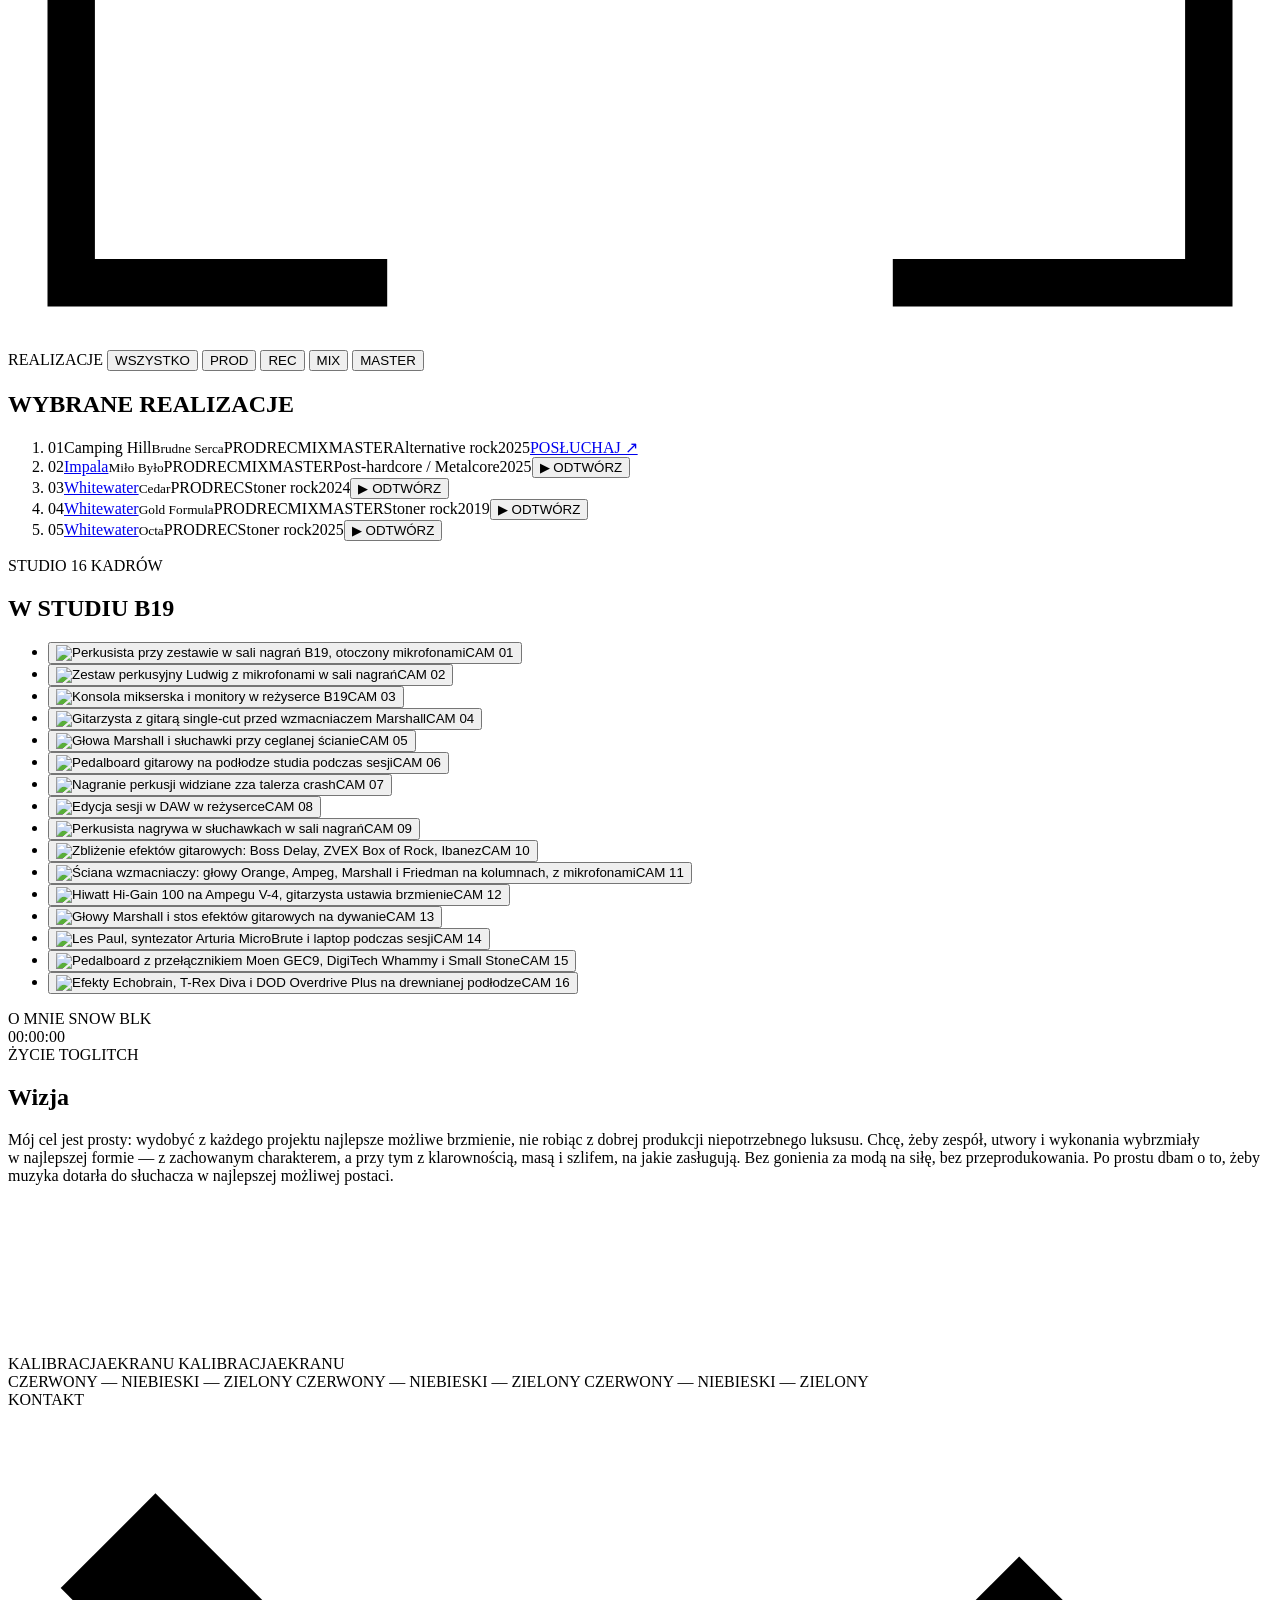
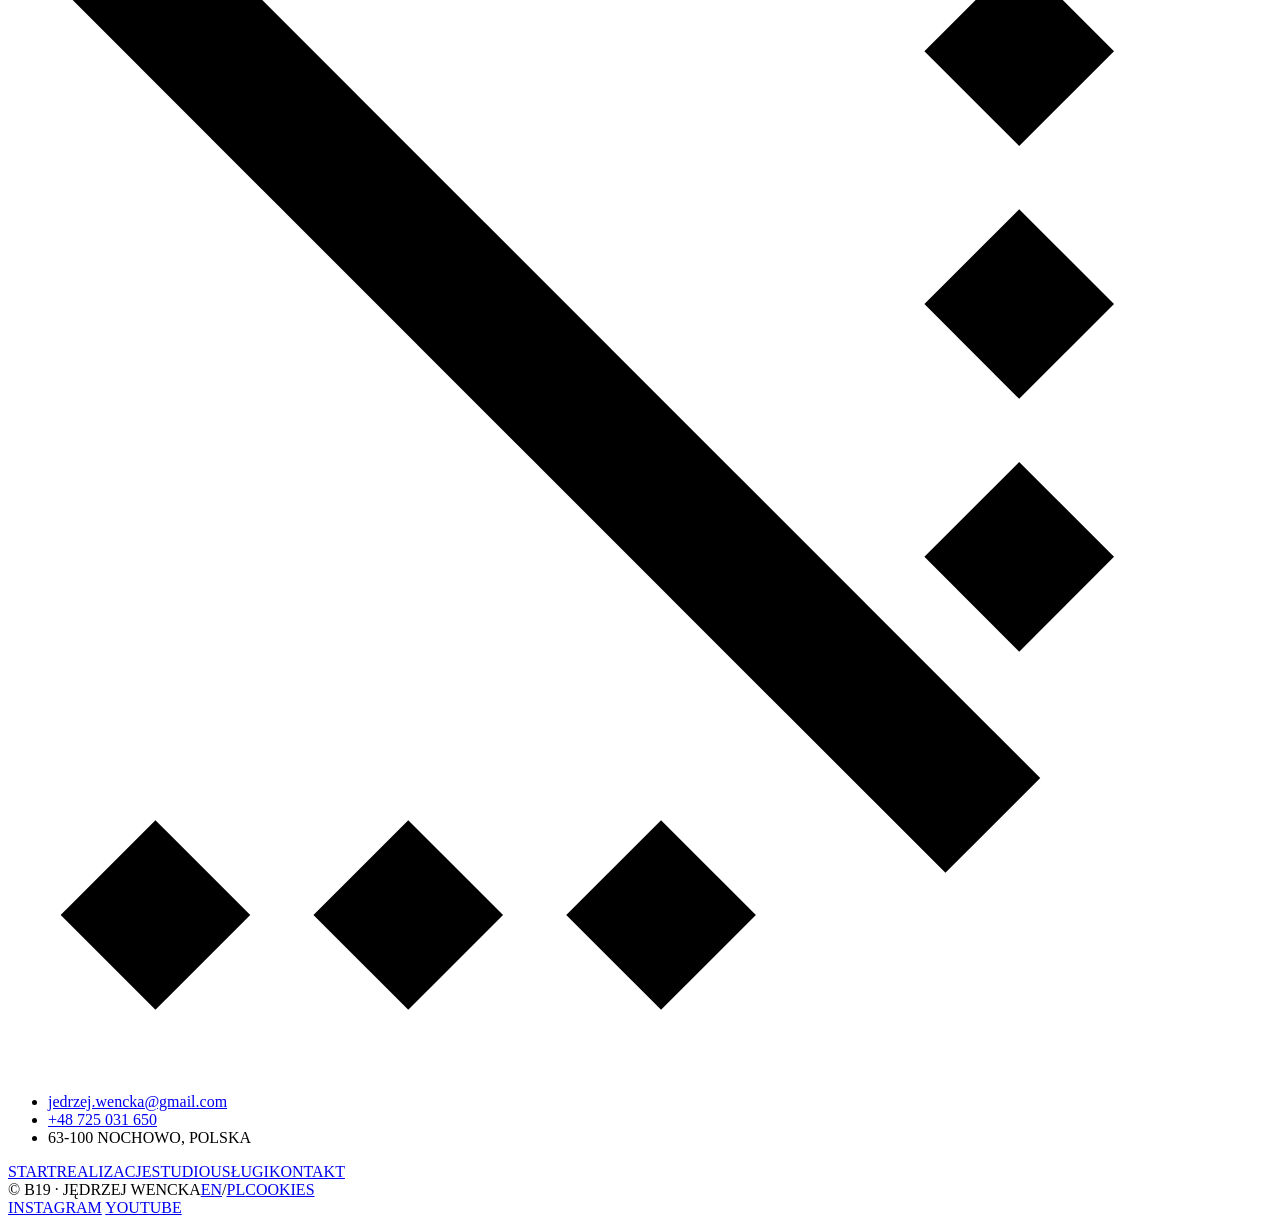
==== commit 07b99b67: "Google Analytics 4 (G-3HHDGR2F75) behind a cookie consent banner (EN/PL) GA loads only after ACCEPT;" ====
--- a/site/pl/index.html
+++ b/site/pl/index.html
@@ -25,7 +25,7 @@
   <meta name="twitter:card" content="summary_large_image">
   <meta name="twitter:image" content="https://b19studio.net/assets/og-image-pl.png">
   <link rel="icon" href="/assets/favicon.svg" type="image/svg+xml">
-  <link rel="stylesheet" href="/css/styles.css?v=202610300951">
+  <link rel="stylesheet" href="/css/styles.css?v=202611041317">
   <script type="application/ld+json">
   {
     "@context": "https://schema.org",
@@ -256,15 +256,26 @@
   <nav aria-label="Stopka">
     <a href="#top" class="is-active">START</a><a href="#work">REALIZACJE</a><a href="#studio">STUDIO</a><a href="#services">USŁUGI</a><a href="#contact">KONTAKT</a>
   </nav>
-  <div class="footer-mid"><span>© <span data-year></span> B19 · JĘDRZEJ WENCKA</span><span class="footer-lang"><a href="/" hreflang="en" lang="en" data-lang-link>EN</a><span class="sep">/</span><a href="/pl/" hreflang="pl" lang="pl" class="is-active" aria-current="true">PL</a></span></div>
+  <div class="footer-mid"><span>© <span data-year></span> B19 · JĘDRZEJ WENCKA</span><span class="footer-lang"><a href="/" hreflang="en" lang="en" data-lang-link>EN</a><span class="sep">/</span><a href="/pl/" hreflang="pl" lang="pl" class="is-active" aria-current="true">PL</a></span><a href="#" class="footer-cookies" data-consent-open>COOKIES</a></div>
   <div class="footer-right">
     <a href="https://www.instagram.com/stifflerri" target="_blank" rel="noopener" data-social="instagram">INSTAGRAM</a>
     <a href="https://www.youtube.com/impalaband" target="_blank" rel="noopener" data-social="youtube">YOUTUBE</a>
   </div>
 </footer>
 
-<script src="/js/work-data.js?v=202610300951"></script>
-<script src="/js/peaks.js?v=202610300951"></script>
-<script src="/js/main.js?v=202610300951"></script>
+<!-- ============ COOKIE CONSENT (see js/consent.js) ============ -->
+<div class="consent mono" data-consent role="dialog" aria-live="polite" aria-label="Zgoda na pliki cookie" hidden>
+  <p class="consent-head"><span class="rec-dot live" aria-hidden="true"></span>KONTROLA SYGNAŁU</p>
+  <p class="consent-text">Ta strona używa plików cookie Google Analytics, żeby liczyć odwiedziny i sprawdzać, które utwory są odtwarzane. Bez Twojej zgody nic nie jest zbierane. Decyzję możesz zmienić w każdej chwili przez link COOKIES w stopce.</p>
+  <div class="consent-btns">
+    <button type="button" class="consent-accept" data-consent-accept>AKCEPTUJĘ</button>
+    <button type="button" class="consent-reject" data-consent-reject>ODRZUCAM</button>
+  </div>
+</div>
+
+<script src="/js/consent.js?v=202611041317"></script>
+<script src="/js/work-data.js?v=202611041317"></script>
+<script src="/js/peaks.js?v=202611041317"></script>
+<script src="/js/main.js?v=202611041317"></script>
 </body>
 </html>
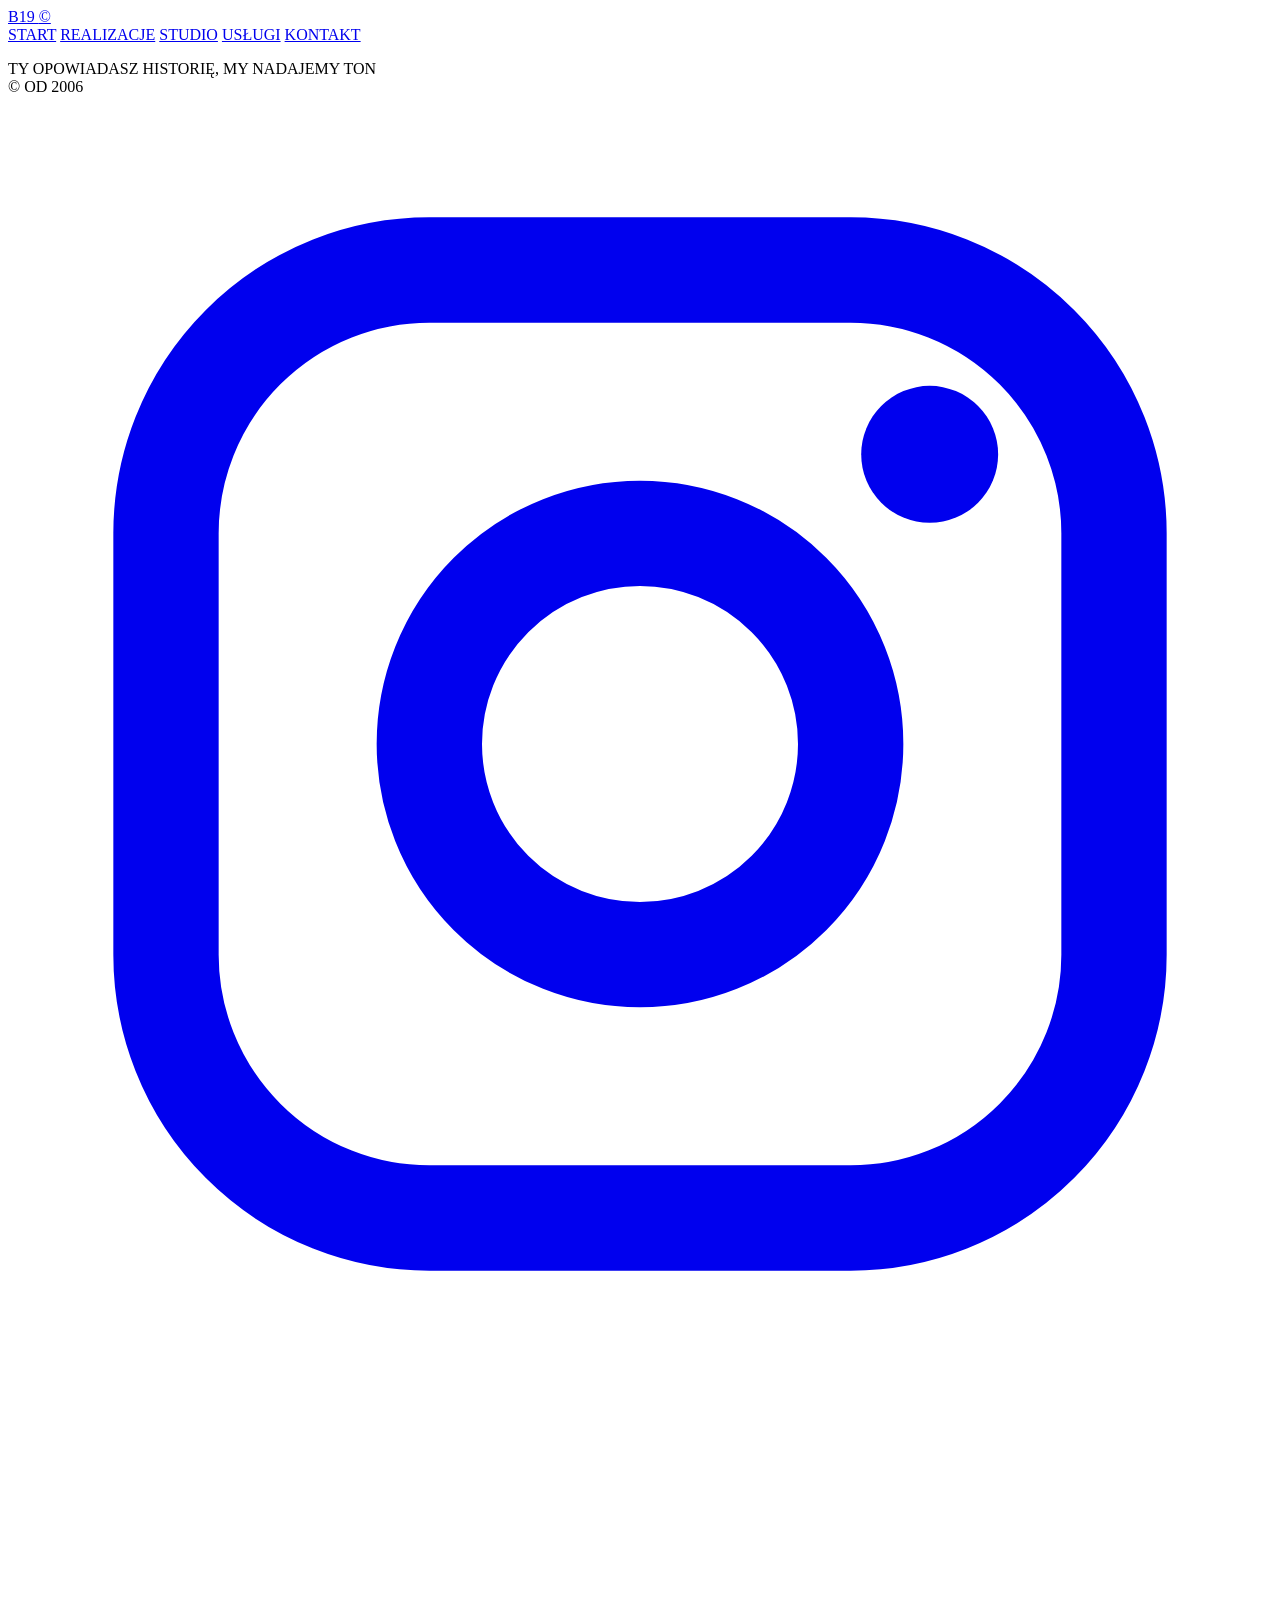
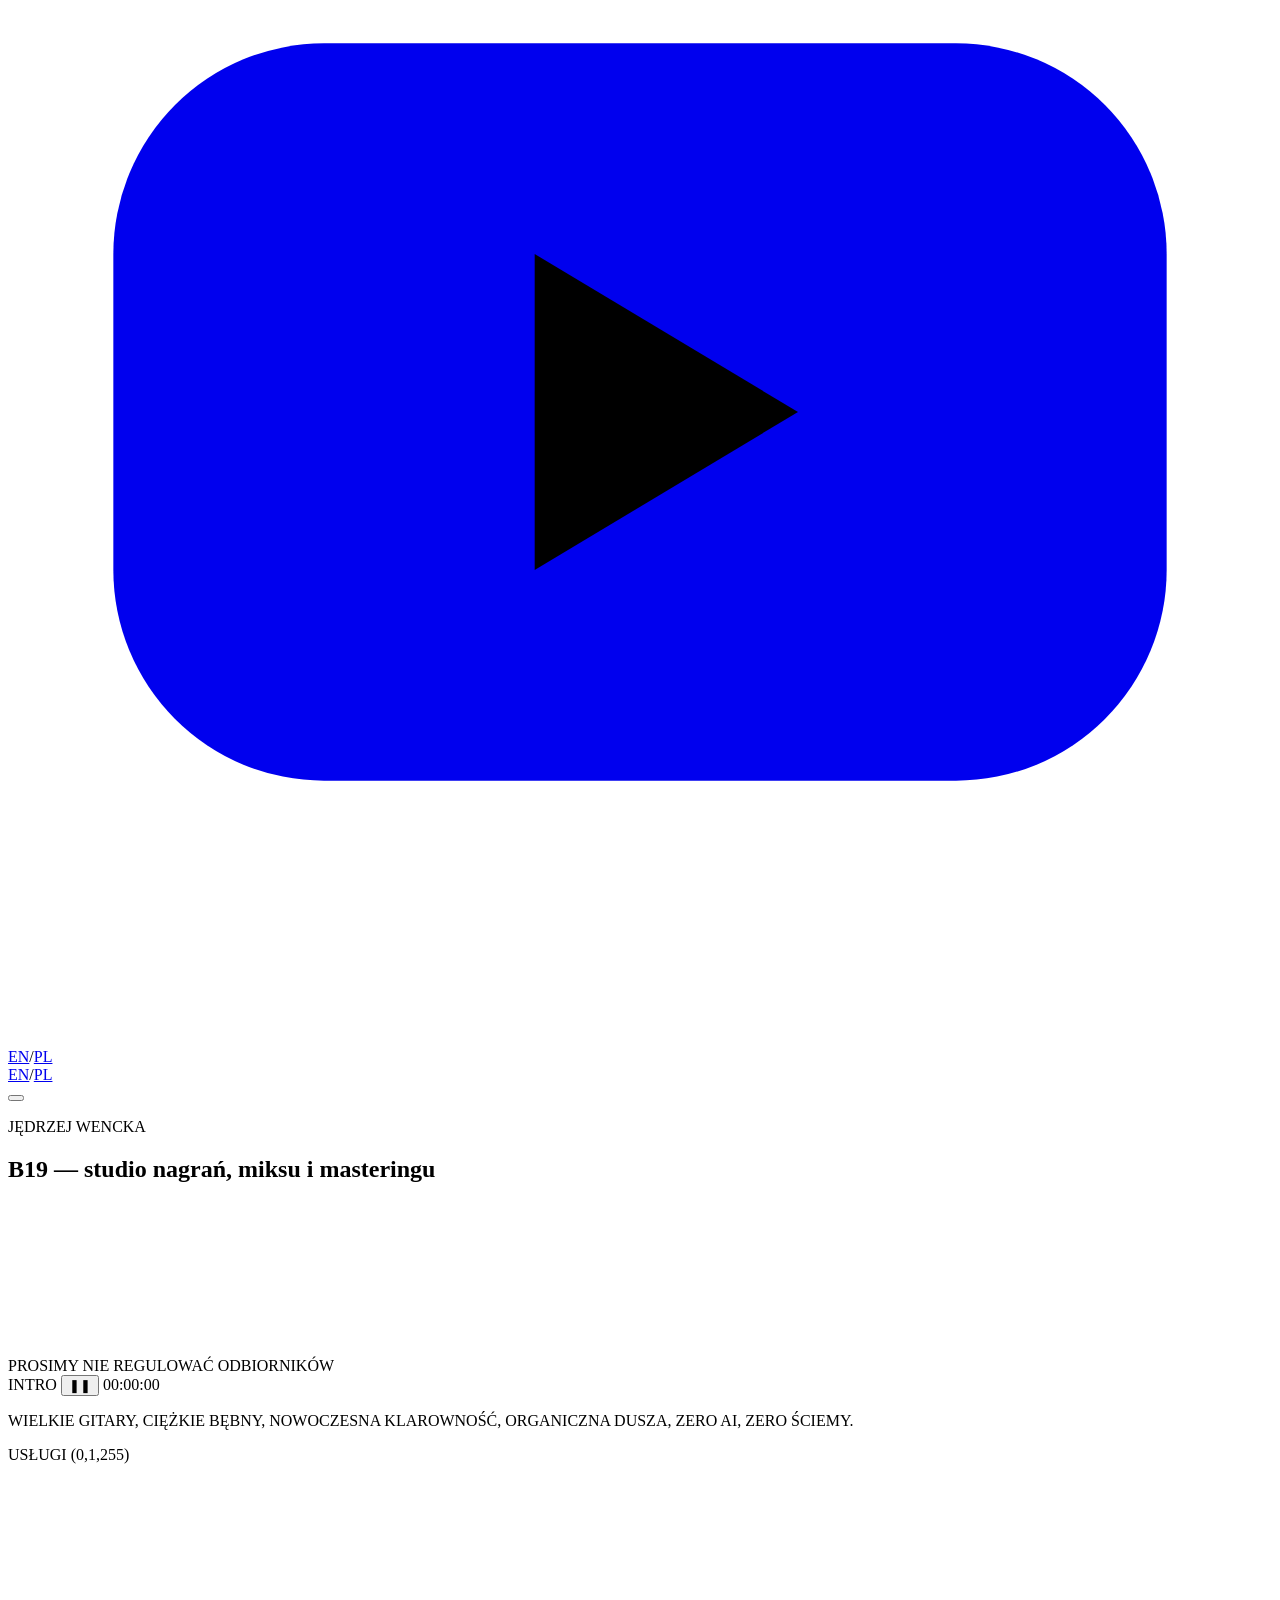
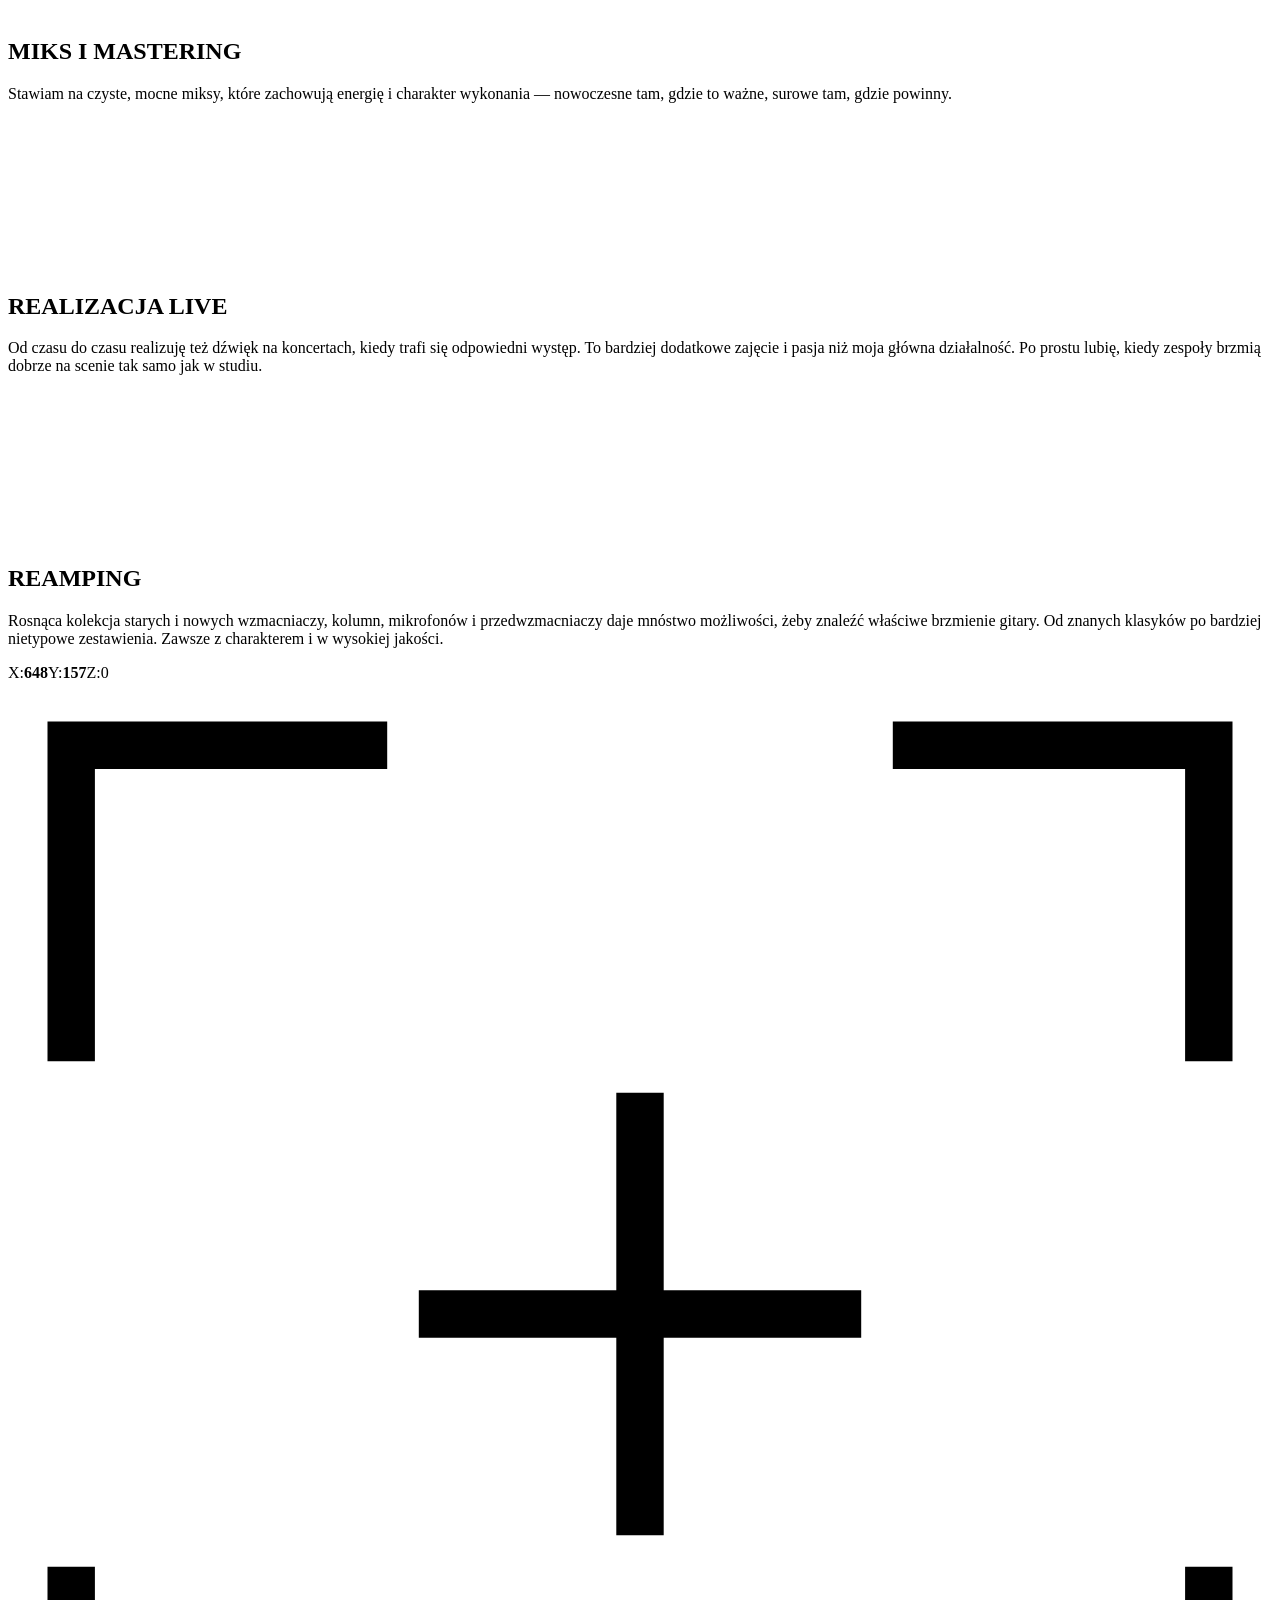
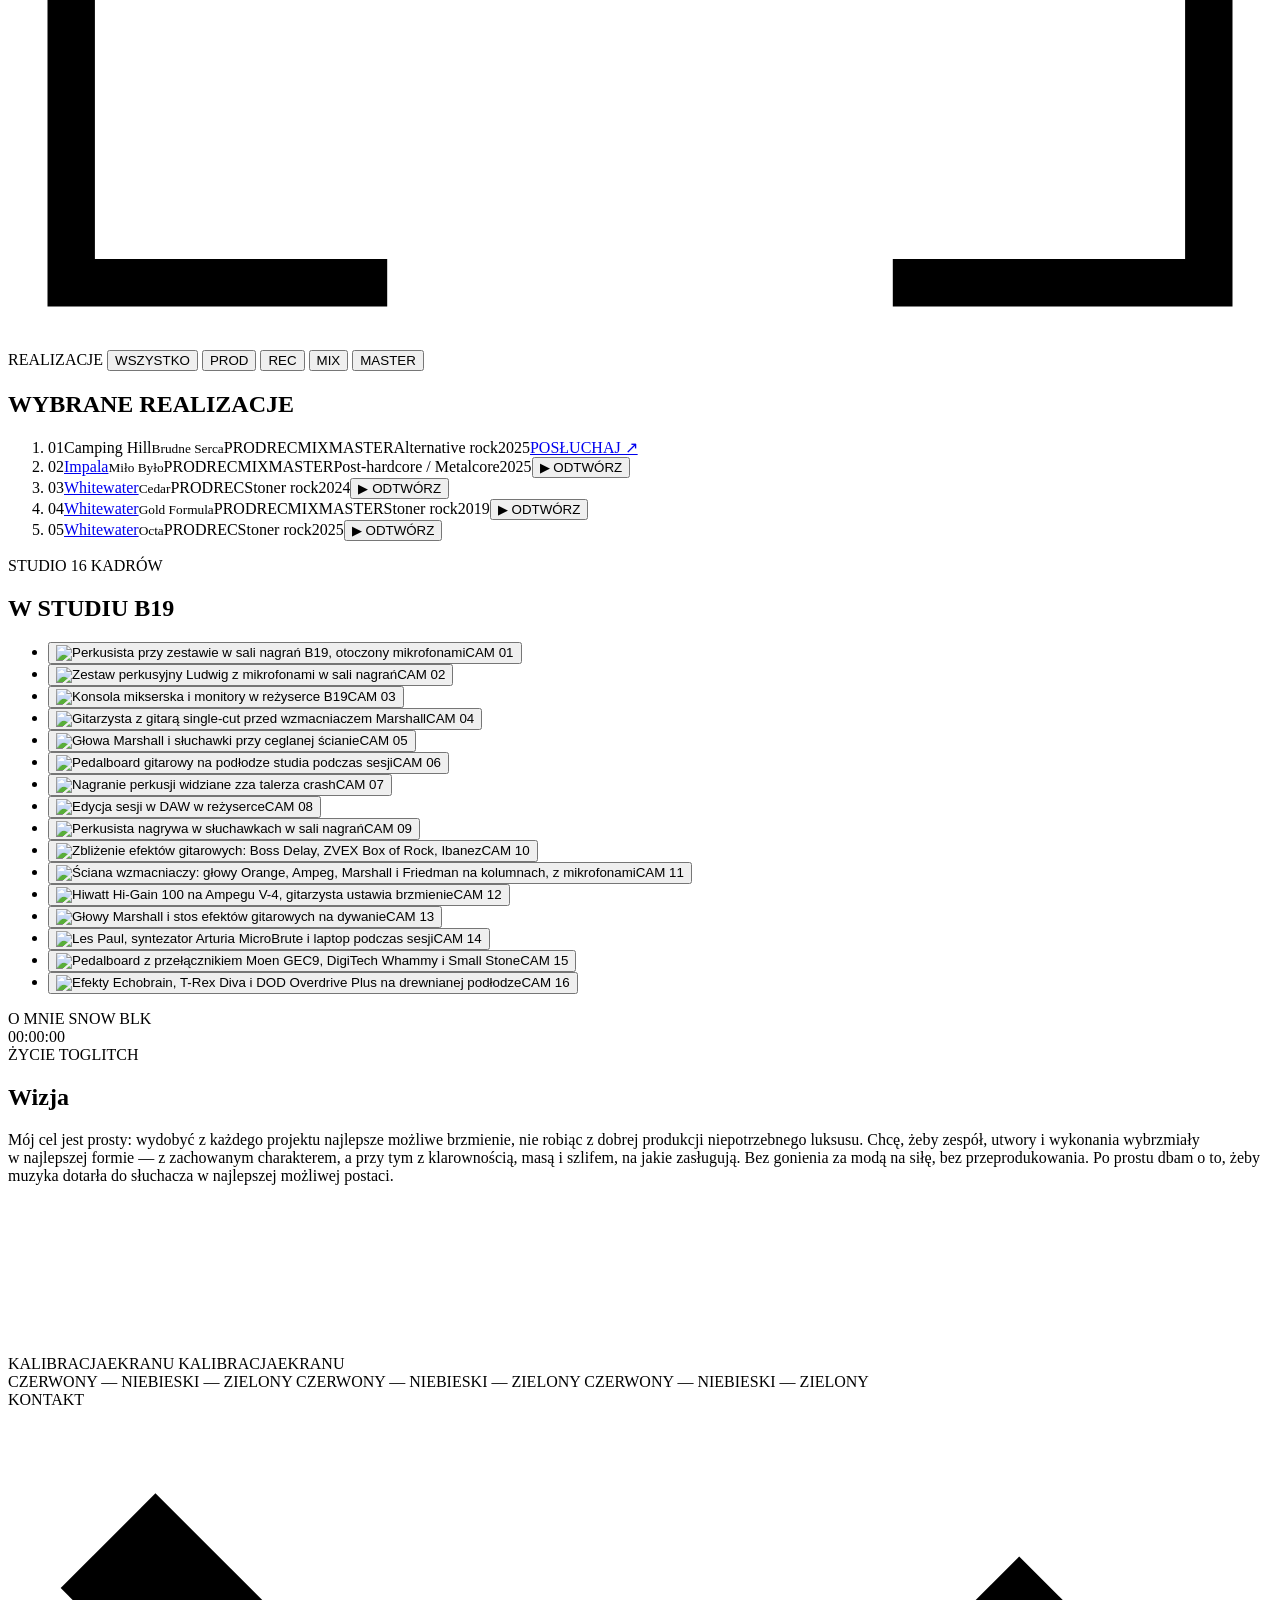
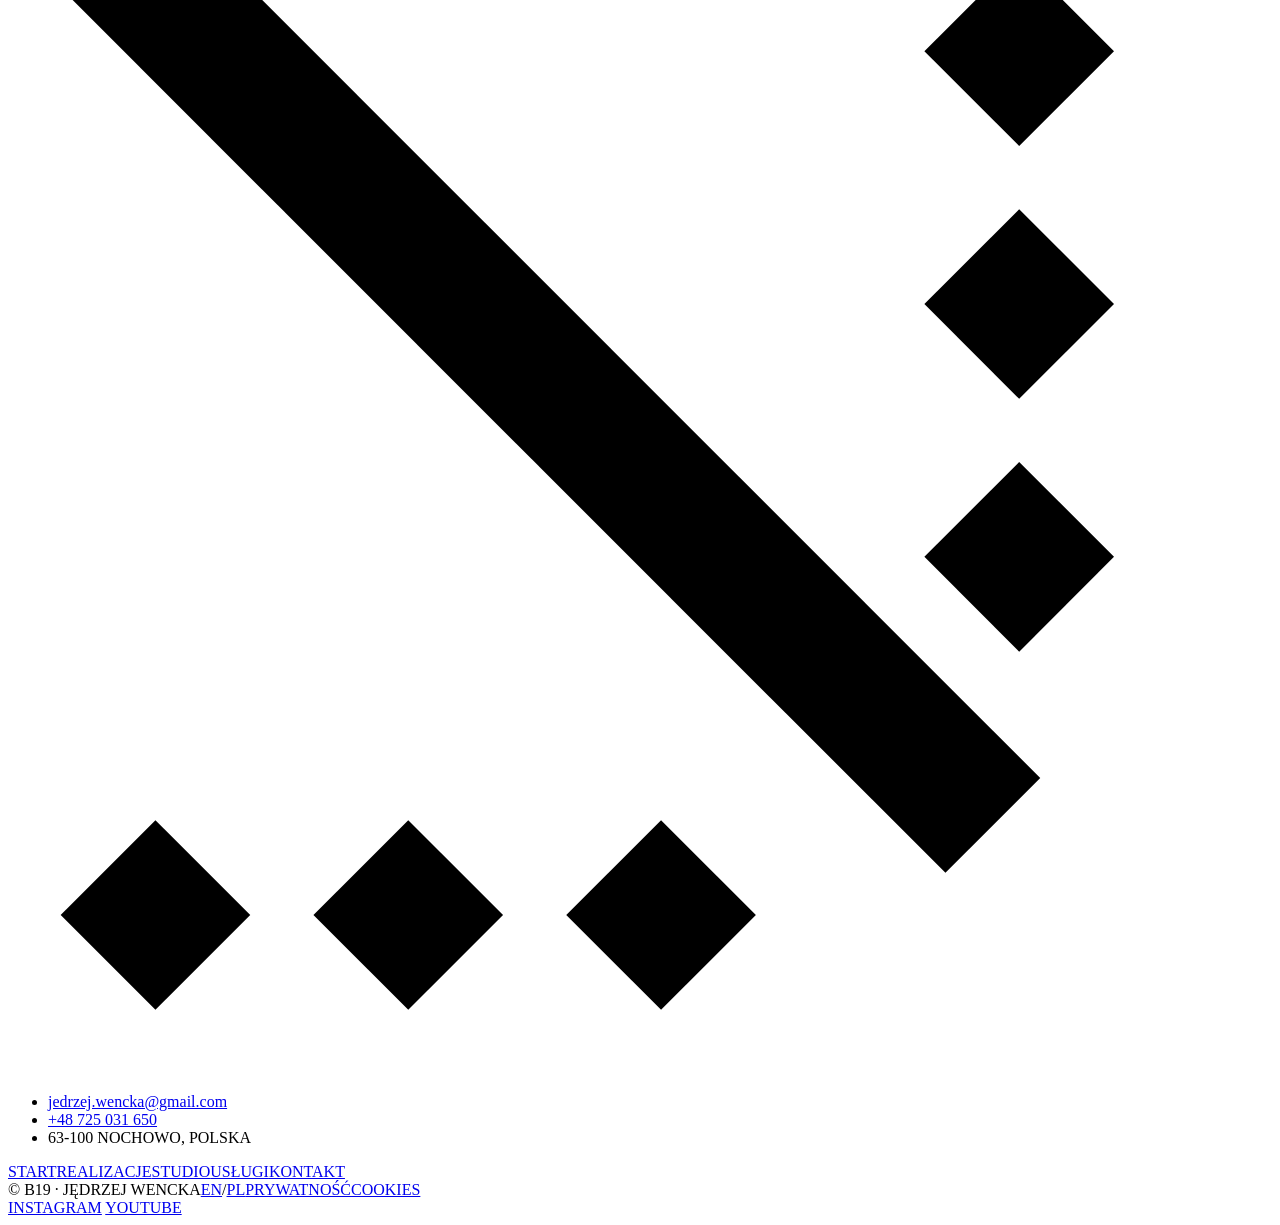
==== commit 6498e2a1: "Privacy policy page (EN /privacy/, PL /pl/prywatnosc/), linked from cookie banner and footer Co-Auth" ====
--- a/site/pl/index.html
+++ b/site/pl/index.html
@@ -25,7 +25,7 @@
   <meta name="twitter:card" content="summary_large_image">
   <meta name="twitter:image" content="https://b19studio.net/assets/og-image-pl.png">
   <link rel="icon" href="/assets/favicon.svg" type="image/svg+xml">
-  <link rel="stylesheet" href="/css/styles.css?v=202611041317">
+  <link rel="stylesheet" href="/css/styles.css?v=202611041752">
   <script type="application/ld+json">
   {
     "@context": "https://schema.org",
@@ -256,7 +256,7 @@
   <nav aria-label="Stopka">
     <a href="#top" class="is-active">START</a><a href="#work">REALIZACJE</a><a href="#studio">STUDIO</a><a href="#services">USŁUGI</a><a href="#contact">KONTAKT</a>
   </nav>
-  <div class="footer-mid"><span>© <span data-year></span> B19 · JĘDRZEJ WENCKA</span><span class="footer-lang"><a href="/" hreflang="en" lang="en" data-lang-link>EN</a><span class="sep">/</span><a href="/pl/" hreflang="pl" lang="pl" class="is-active" aria-current="true">PL</a></span><a href="#" class="footer-cookies" data-consent-open>COOKIES</a></div>
+  <div class="footer-mid"><span>© <span data-year></span> B19 · JĘDRZEJ WENCKA</span><span class="footer-lang"><a href="/" hreflang="en" lang="en" data-lang-link>EN</a><span class="sep">/</span><a href="/pl/" hreflang="pl" lang="pl" class="is-active" aria-current="true">PL</a></span><span class="footer-legal"><a href="/pl/prywatnosc/" class="footer-cookies">PRYWATNOŚĆ</a><a href="#" class="footer-cookies" data-consent-open>COOKIES</a></span></div>
   <div class="footer-right">
     <a href="https://www.instagram.com/stifflerri" target="_blank" rel="noopener" data-social="instagram">INSTAGRAM</a>
     <a href="https://www.youtube.com/impalaband" target="_blank" rel="noopener" data-social="youtube">YOUTUBE</a>
@@ -266,16 +266,16 @@
 <!-- ============ COOKIE CONSENT (see js/consent.js) ============ -->
 <div class="consent mono" data-consent role="dialog" aria-live="polite" aria-label="Zgoda na pliki cookie" hidden>
   <p class="consent-head"><span class="rec-dot live" aria-hidden="true"></span>KONTROLA SYGNAŁU</p>
-  <p class="consent-text">Ta strona używa plików cookie Google Analytics, żeby liczyć odwiedziny i sprawdzać, które utwory są odtwarzane. Bez Twojej zgody nic nie jest zbierane. Decyzję możesz zmienić w każdej chwili przez link COOKIES w stopce.</p>
+  <p class="consent-text">Ta strona używa plików cookie Google Analytics, żeby liczyć odwiedziny i sprawdzać, które utwory są odtwarzane. Bez Twojej zgody nic nie jest zbierane. Decyzję możesz zmienić w każdej chwili przez link COOKIES w stopce. <a href="/pl/prywatnosc/">Polityka prywatności</a></p>
   <div class="consent-btns">
     <button type="button" class="consent-accept" data-consent-accept>AKCEPTUJĘ</button>
     <button type="button" class="consent-reject" data-consent-reject>ODRZUCAM</button>
   </div>
 </div>
 
-<script src="/js/consent.js?v=202611041317"></script>
-<script src="/js/work-data.js?v=202611041317"></script>
-<script src="/js/peaks.js?v=202611041317"></script>
-<script src="/js/main.js?v=202611041317"></script>
+<script src="/js/consent.js?v=202611041752"></script>
+<script src="/js/work-data.js?v=202611041752"></script>
+<script src="/js/peaks.js?v=202611041752"></script>
+<script src="/js/main.js?v=202611041752"></script>
 </body>
 </html>
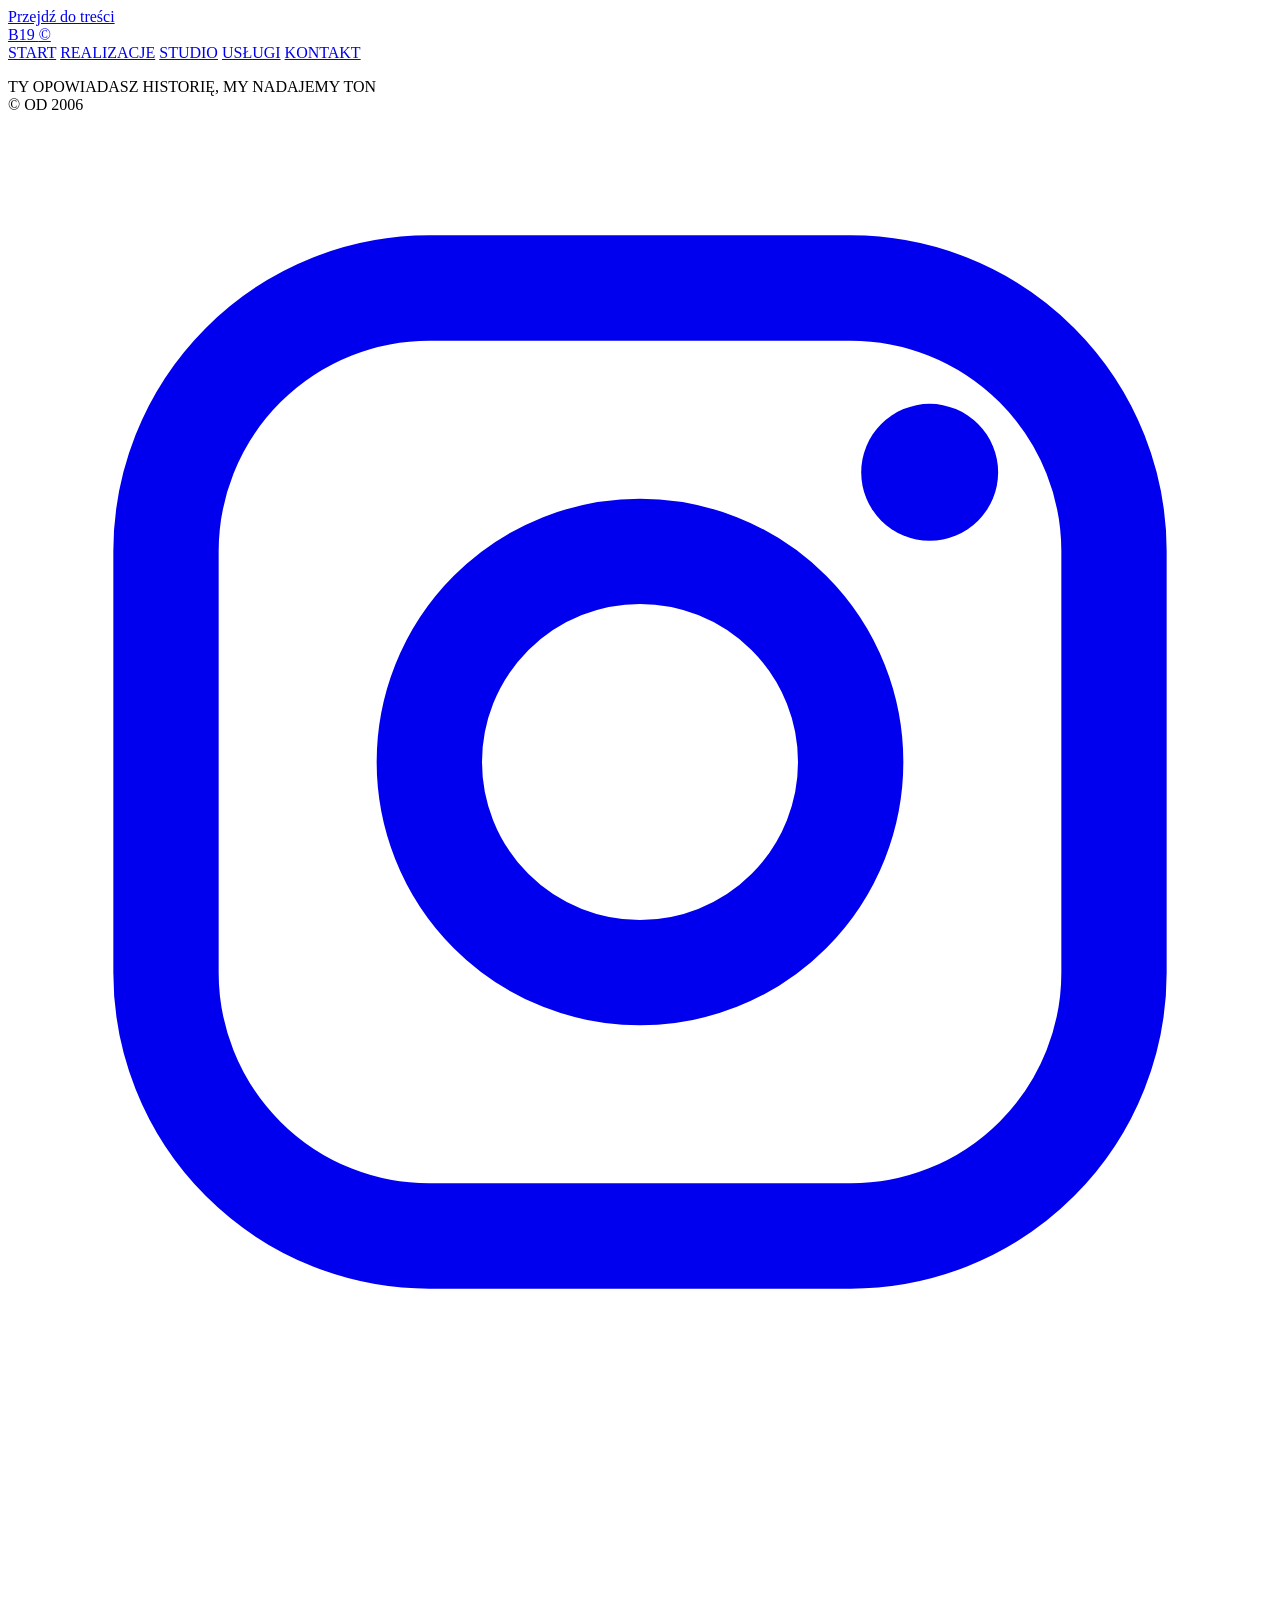
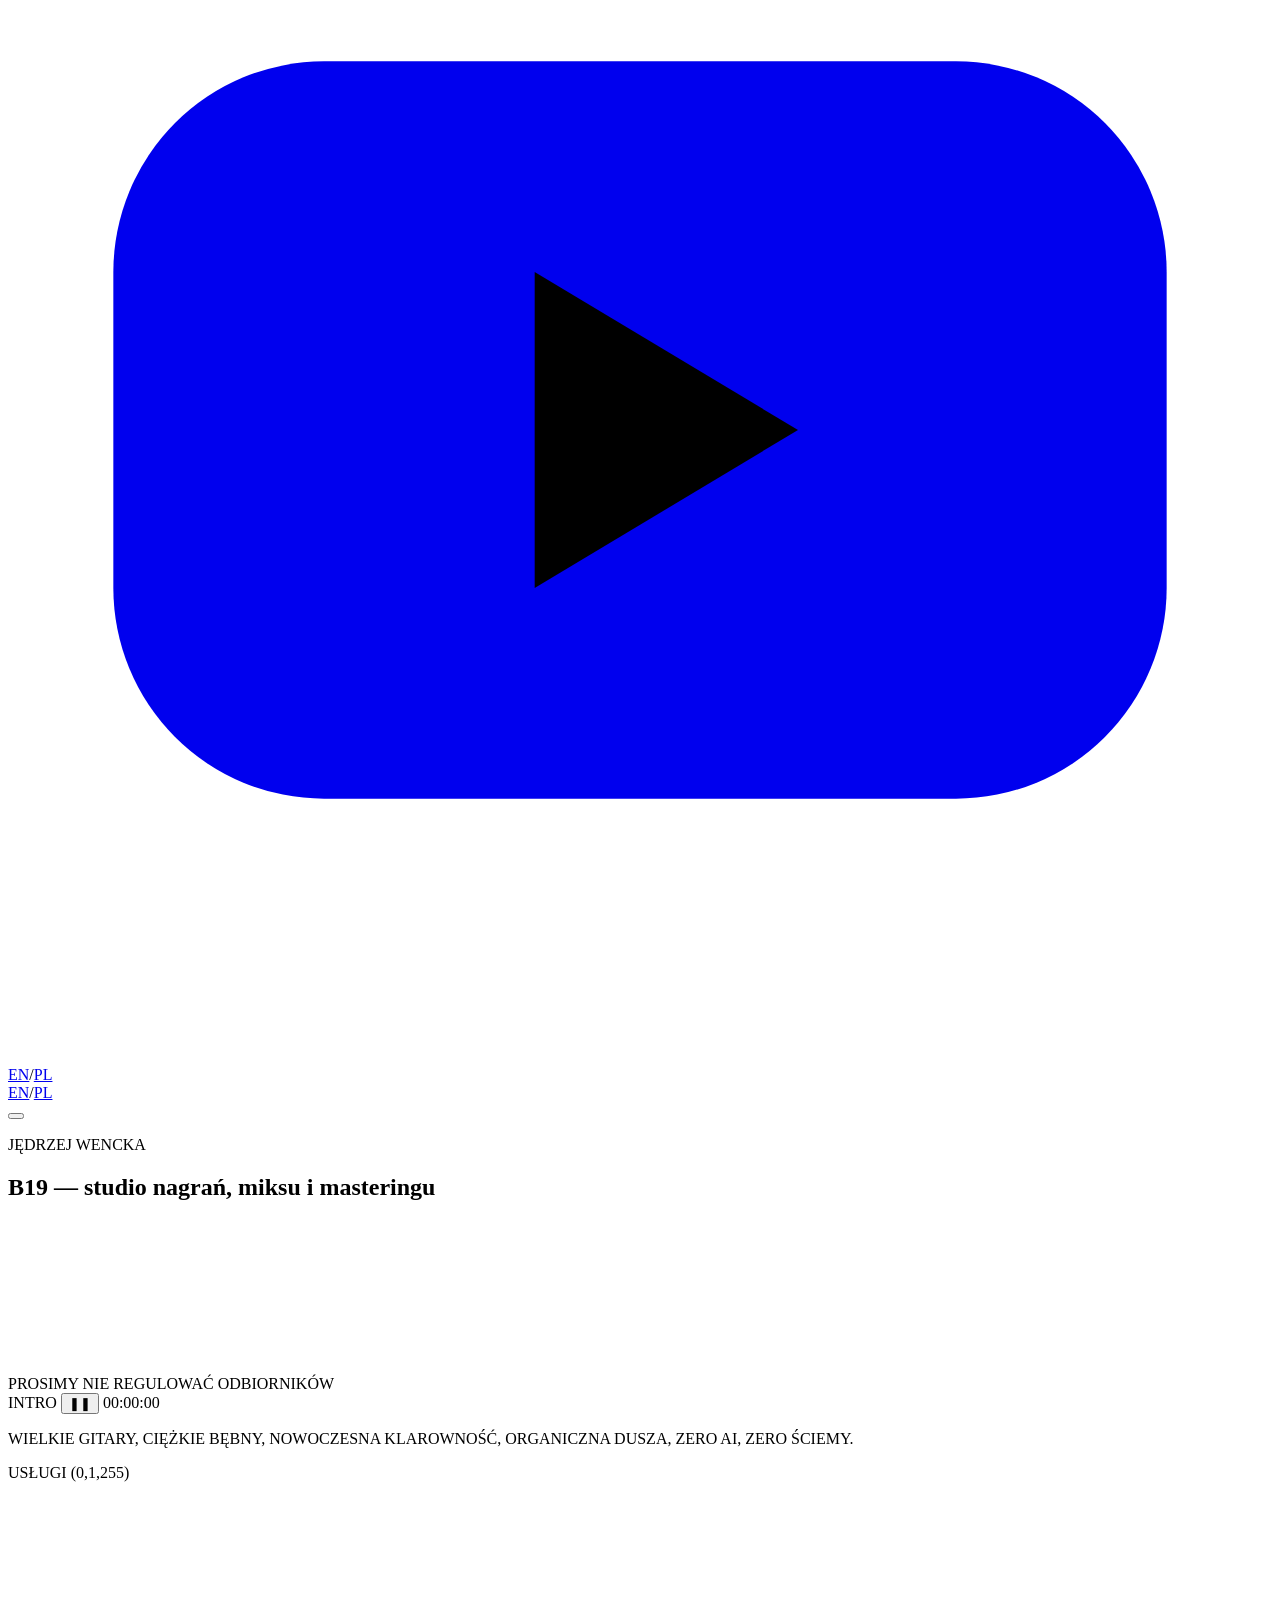
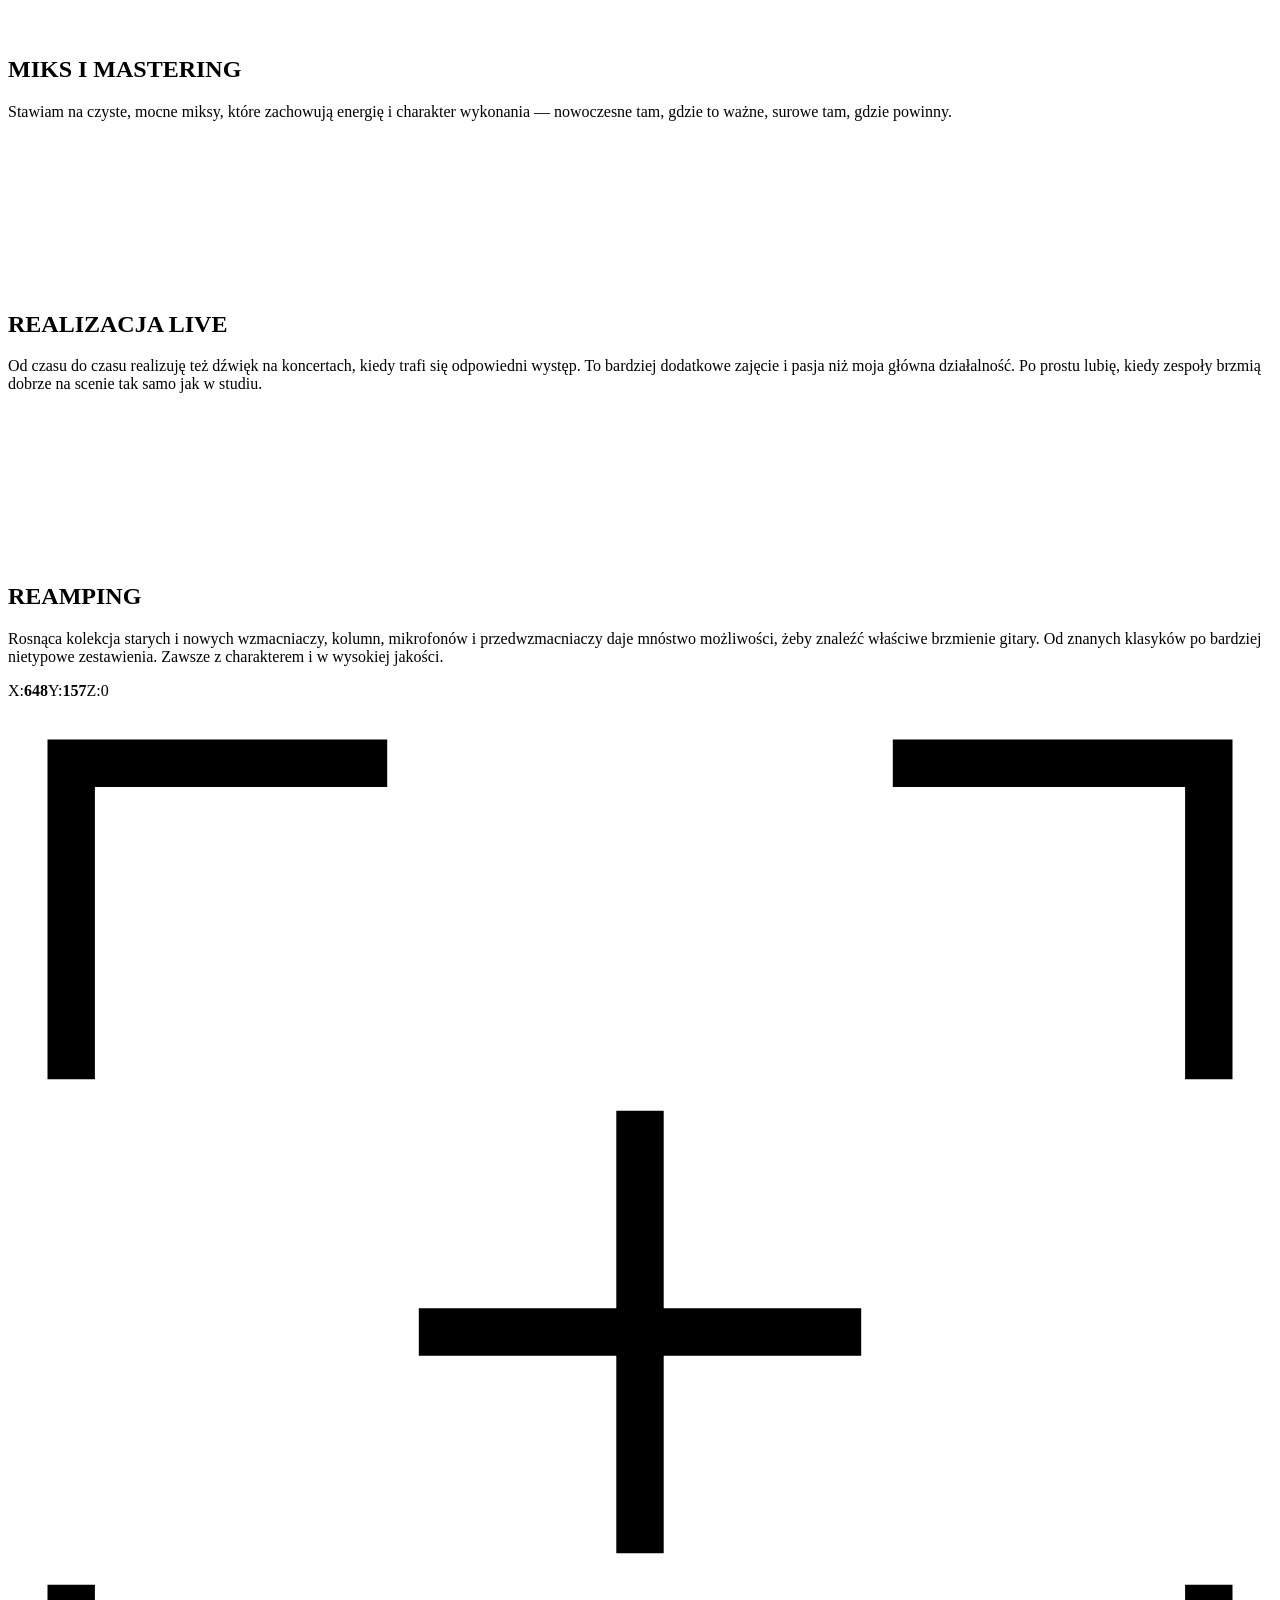
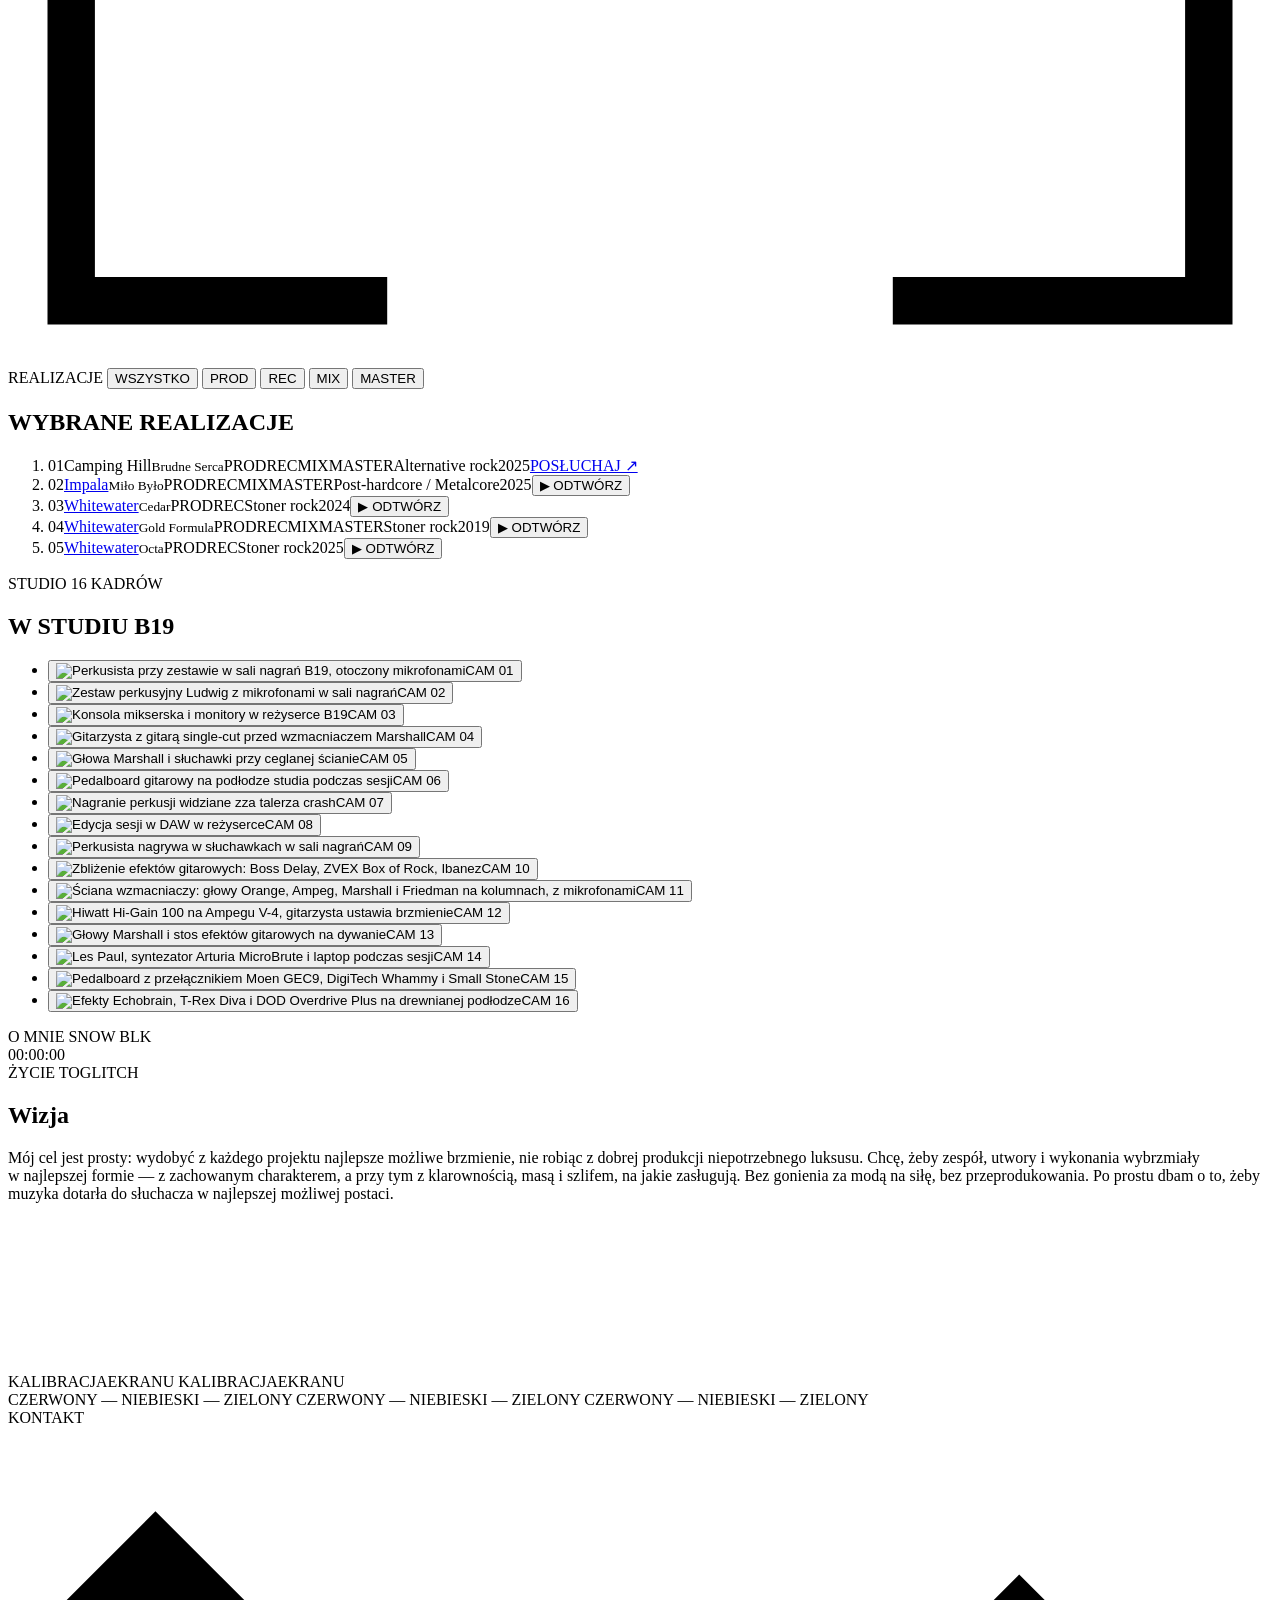
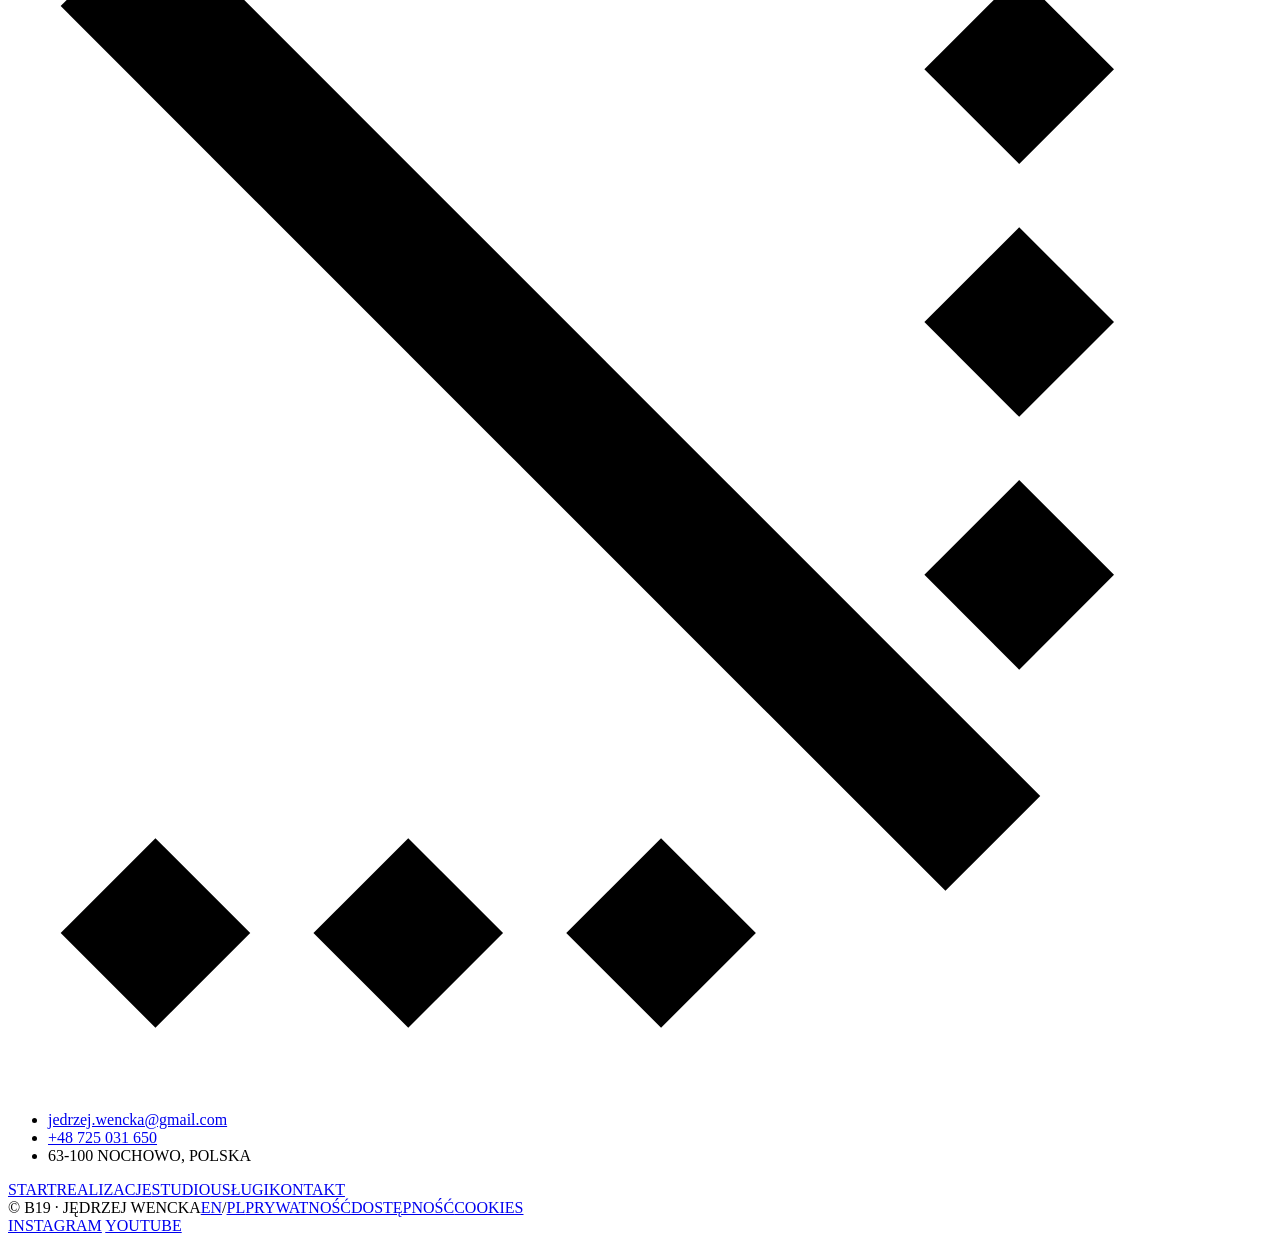
==== commit 804ec91e: "Accessibility statement (EN /accessibility/, PL /pl/dostepnosc/); skip link, visible focus, more red" ====
--- a/site/pl/index.html
+++ b/site/pl/index.html
@@ -25,7 +25,7 @@
   <meta name="twitter:card" content="summary_large_image">
   <meta name="twitter:image" content="https://b19studio.net/assets/og-image-pl.png">
   <link rel="icon" href="/assets/favicon.svg" type="image/svg+xml">
-  <link rel="stylesheet" href="/css/styles.css?v=202611041752">
+  <link rel="stylesheet" href="/css/styles.css?v=202611041800">
   <script type="application/ld+json">
   {
     "@context": "https://schema.org",
@@ -43,6 +43,7 @@
   </script>
 </head>
 <body>
+<a class="skip-link mono" href="#content">Przejdź do treści</a>
 
 <!-- ============ HEADER ============ -->
 <header class="header" id="top">
@@ -74,7 +75,7 @@
   <a href="#top">START</a><a href="#work">REALIZACJE</a><a href="#studio">STUDIO</a><a href="#services">USŁUGI</a><a href="#contact">KONTAKT</a><div class="social mm-social" data-mm-social></div>
 </div>
 
-<main>
+<main id="content">
 
 <!-- ============ HERO ============ -->
 <section class="hero">
@@ -256,7 +257,7 @@
   <nav aria-label="Stopka">
     <a href="#top" class="is-active">START</a><a href="#work">REALIZACJE</a><a href="#studio">STUDIO</a><a href="#services">USŁUGI</a><a href="#contact">KONTAKT</a>
   </nav>
-  <div class="footer-mid"><span>© <span data-year></span> B19 · JĘDRZEJ WENCKA</span><span class="footer-lang"><a href="/" hreflang="en" lang="en" data-lang-link>EN</a><span class="sep">/</span><a href="/pl/" hreflang="pl" lang="pl" class="is-active" aria-current="true">PL</a></span><span class="footer-legal"><a href="/pl/prywatnosc/" class="footer-cookies">PRYWATNOŚĆ</a><a href="#" class="footer-cookies" data-consent-open>COOKIES</a></span></div>
+  <div class="footer-mid"><span>© <span data-year></span> B19 · JĘDRZEJ WENCKA</span><span class="footer-lang"><a href="/" hreflang="en" lang="en" data-lang-link>EN</a><span class="sep">/</span><a href="/pl/" hreflang="pl" lang="pl" class="is-active" aria-current="true">PL</a></span><span class="footer-legal"><a href="/pl/prywatnosc/" class="footer-cookies">PRYWATNOŚĆ</a><a href="/pl/dostepnosc/" class="footer-cookies">DOSTĘPNOŚĆ</a><a href="#" class="footer-cookies" data-consent-open>COOKIES</a></span></div>
   <div class="footer-right">
     <a href="https://www.instagram.com/stifflerri" target="_blank" rel="noopener" data-social="instagram">INSTAGRAM</a>
     <a href="https://www.youtube.com/impalaband" target="_blank" rel="noopener" data-social="youtube">YOUTUBE</a>
@@ -273,9 +274,9 @@
   </div>
 </div>
 
-<script src="/js/consent.js?v=202611041752"></script>
-<script src="/js/work-data.js?v=202611041752"></script>
-<script src="/js/peaks.js?v=202611041752"></script>
-<script src="/js/main.js?v=202611041752"></script>
+<script src="/js/consent.js?v=202611041800"></script>
+<script src="/js/work-data.js?v=202611041800"></script>
+<script src="/js/peaks.js?v=202611041800"></script>
+<script src="/js/main.js?v=202611041800"></script>
 </body>
 </html>
